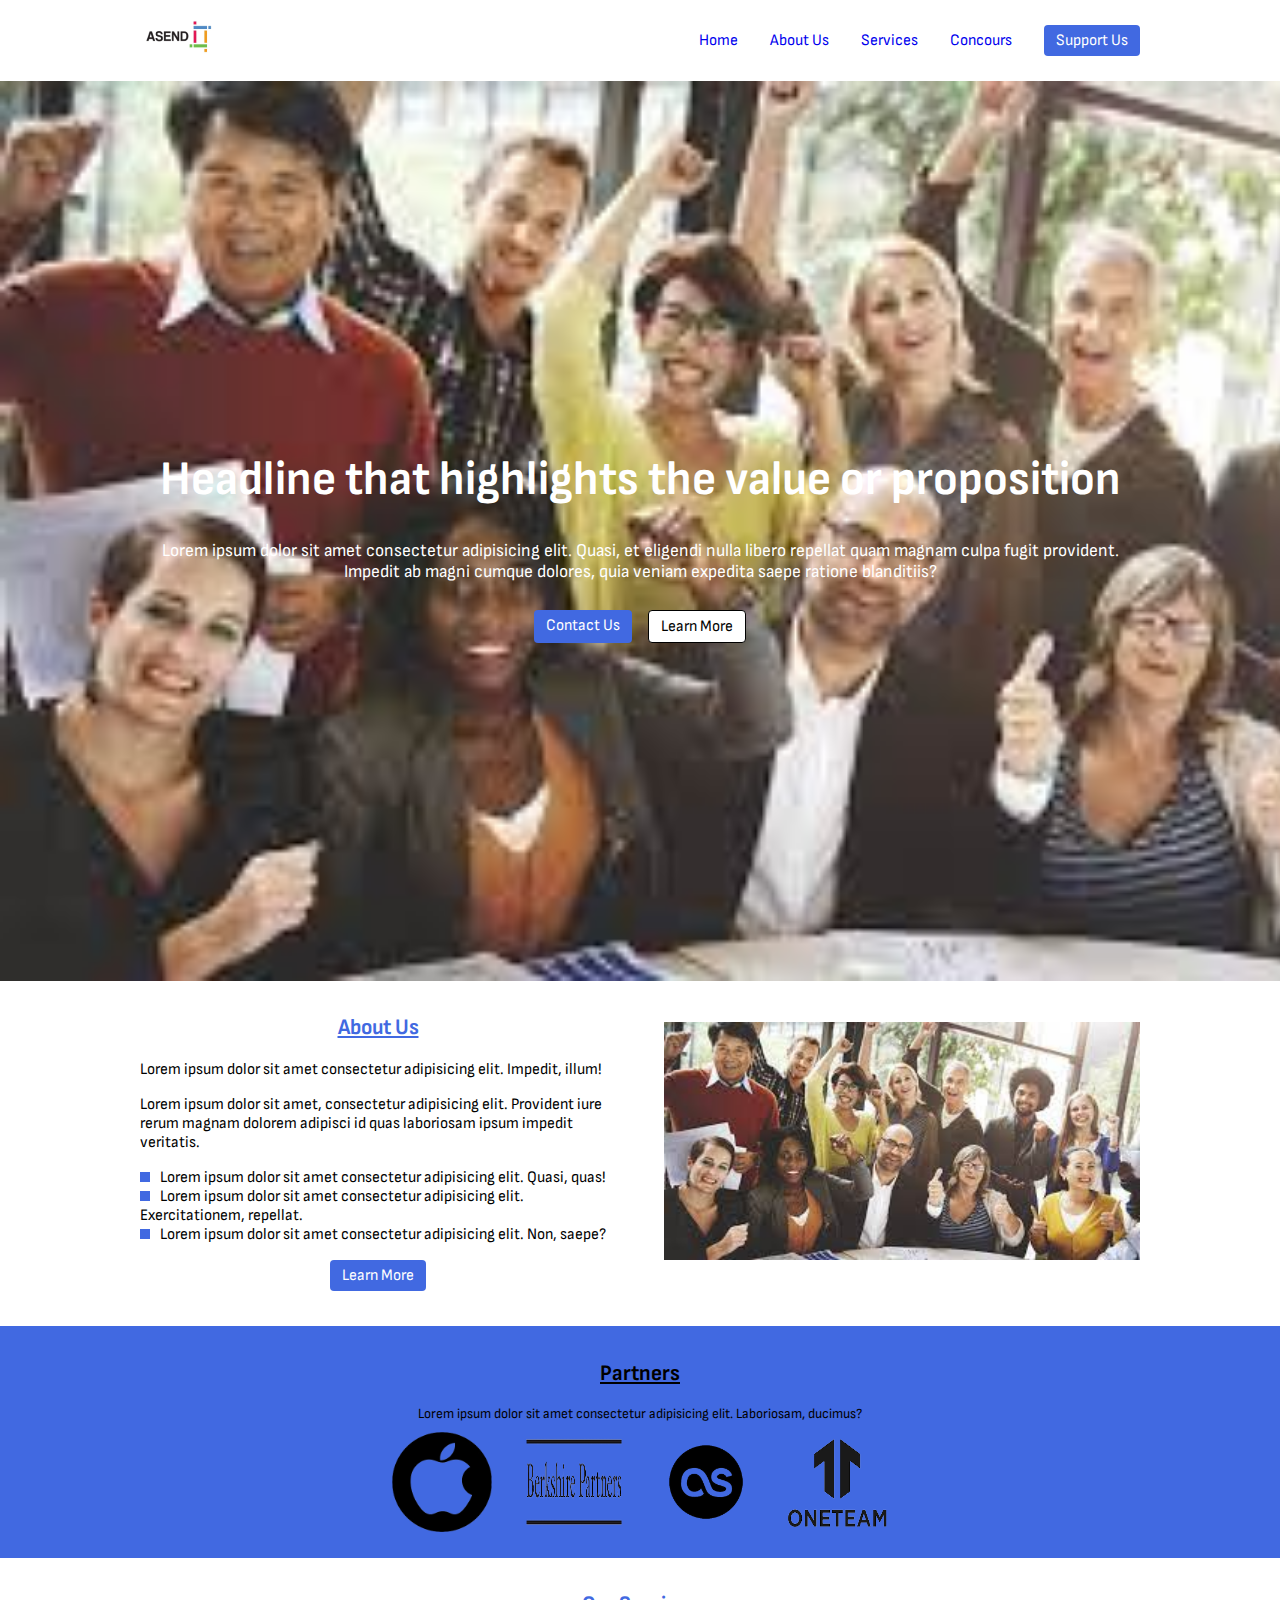
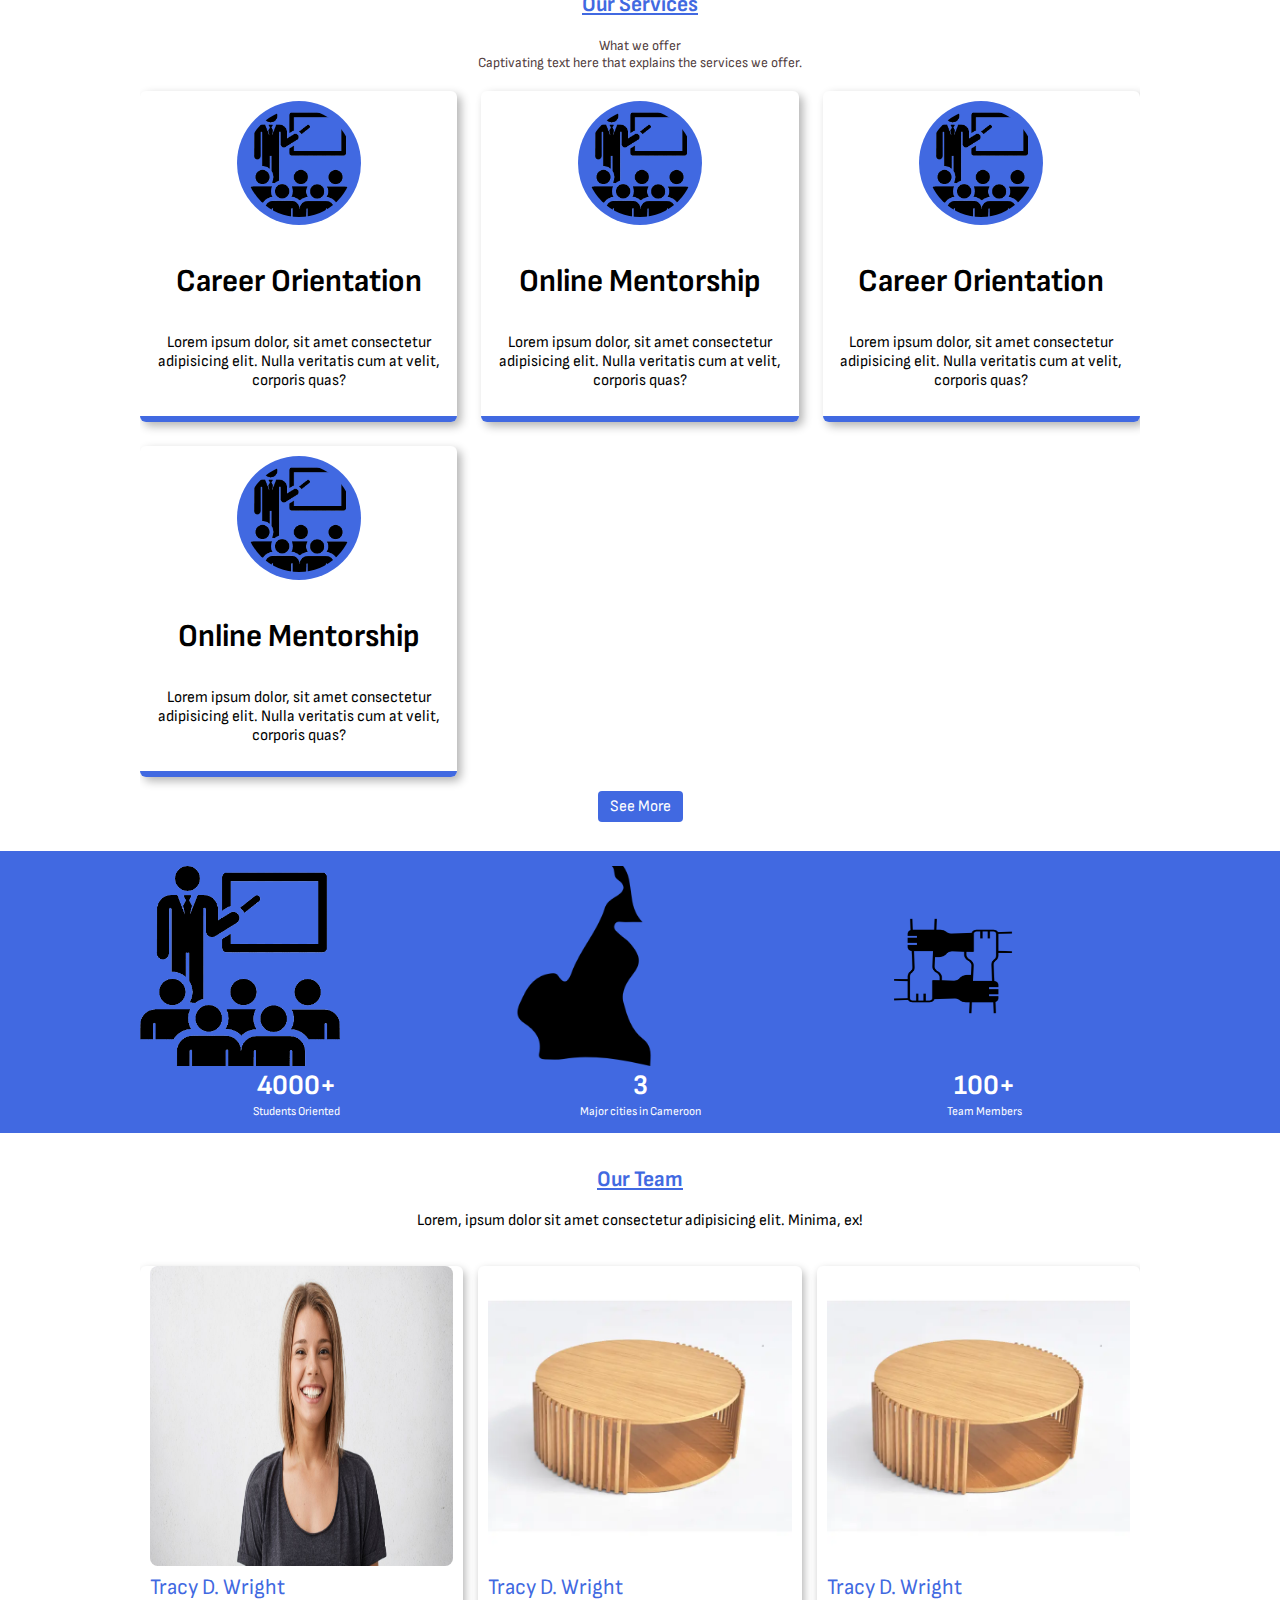
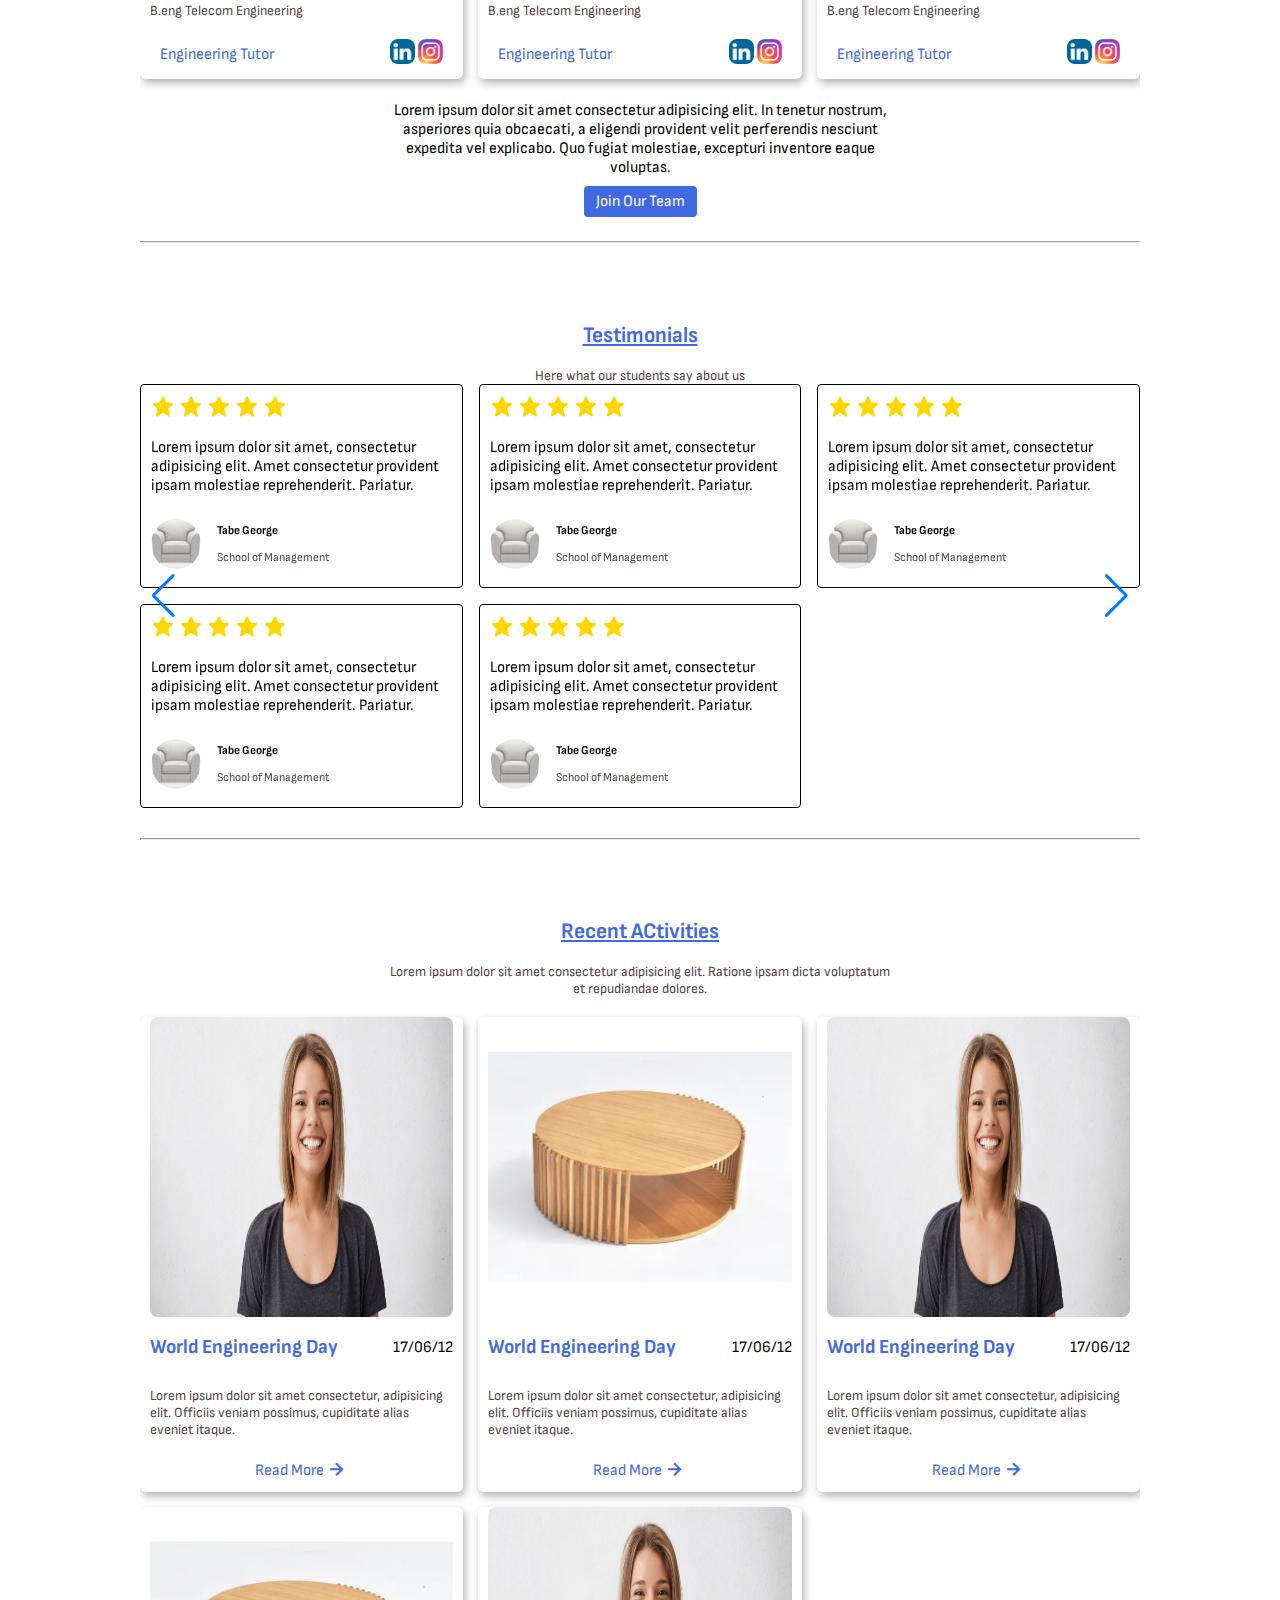
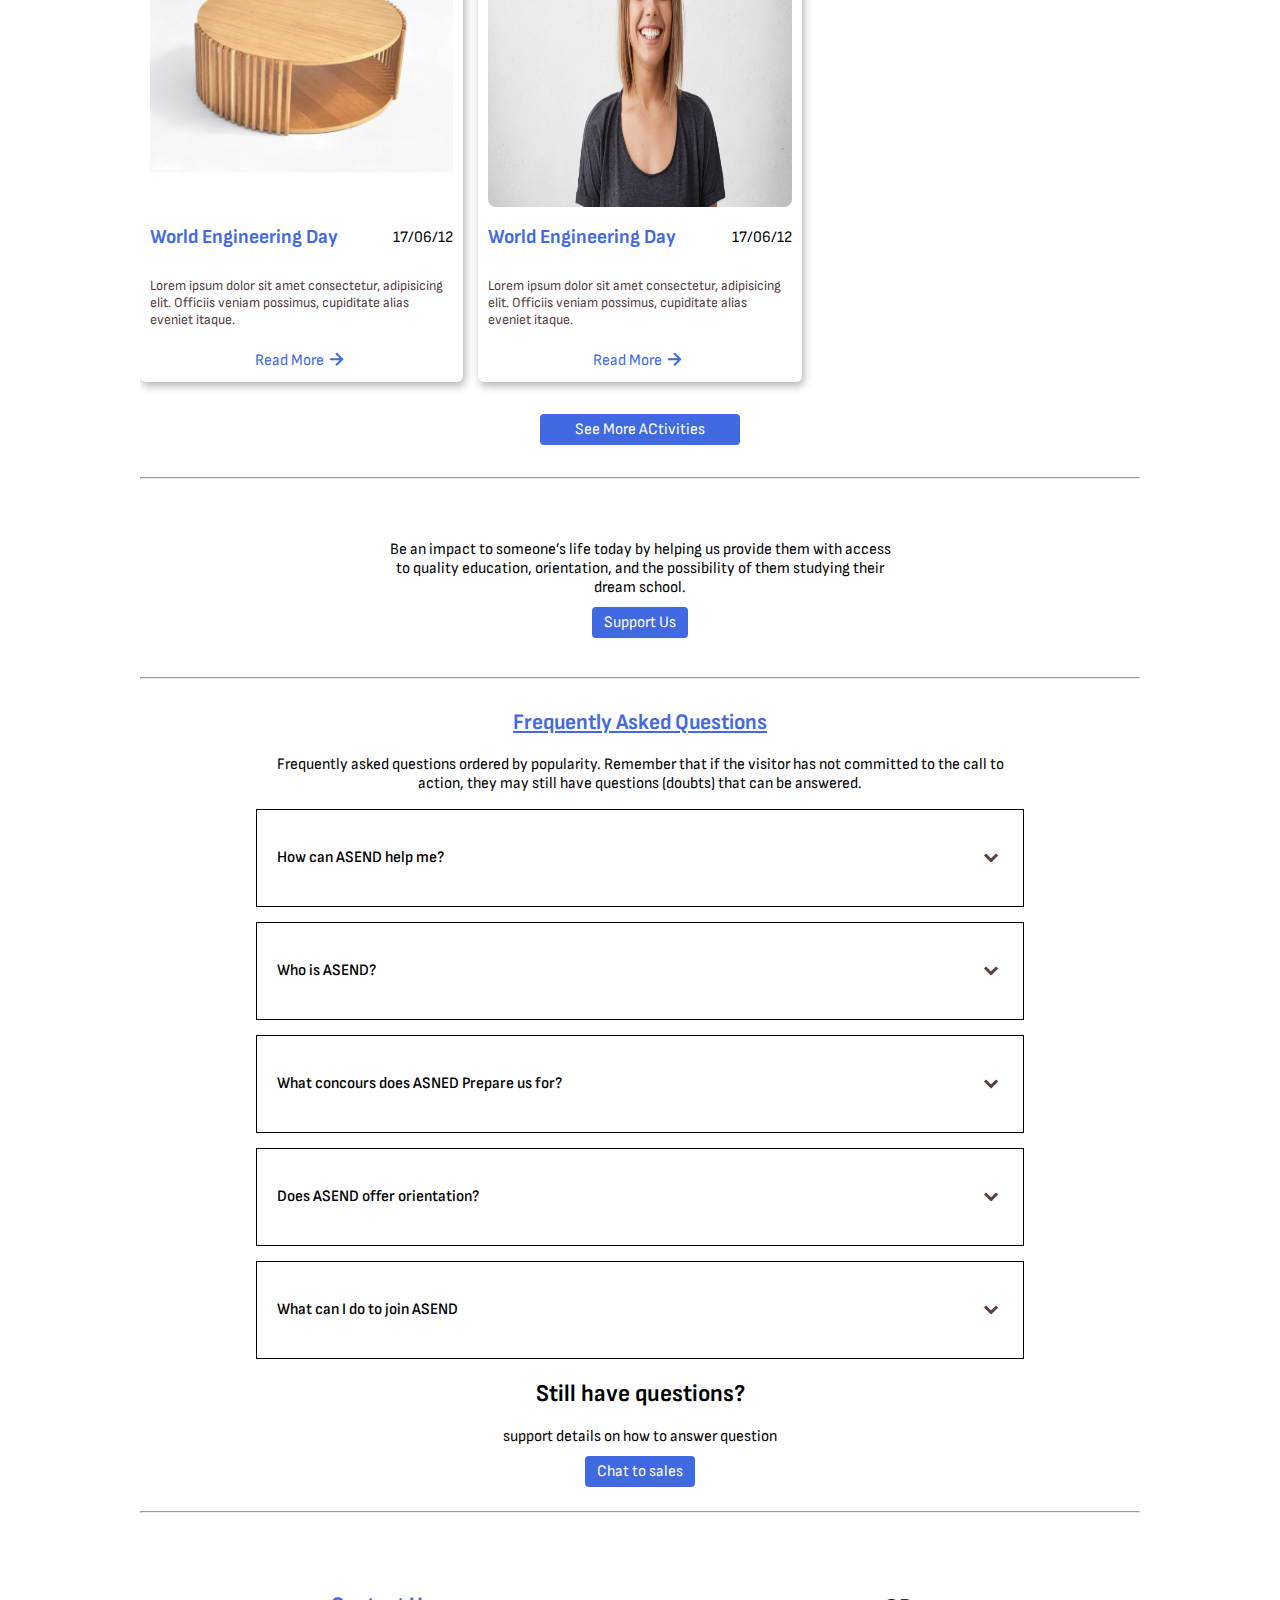
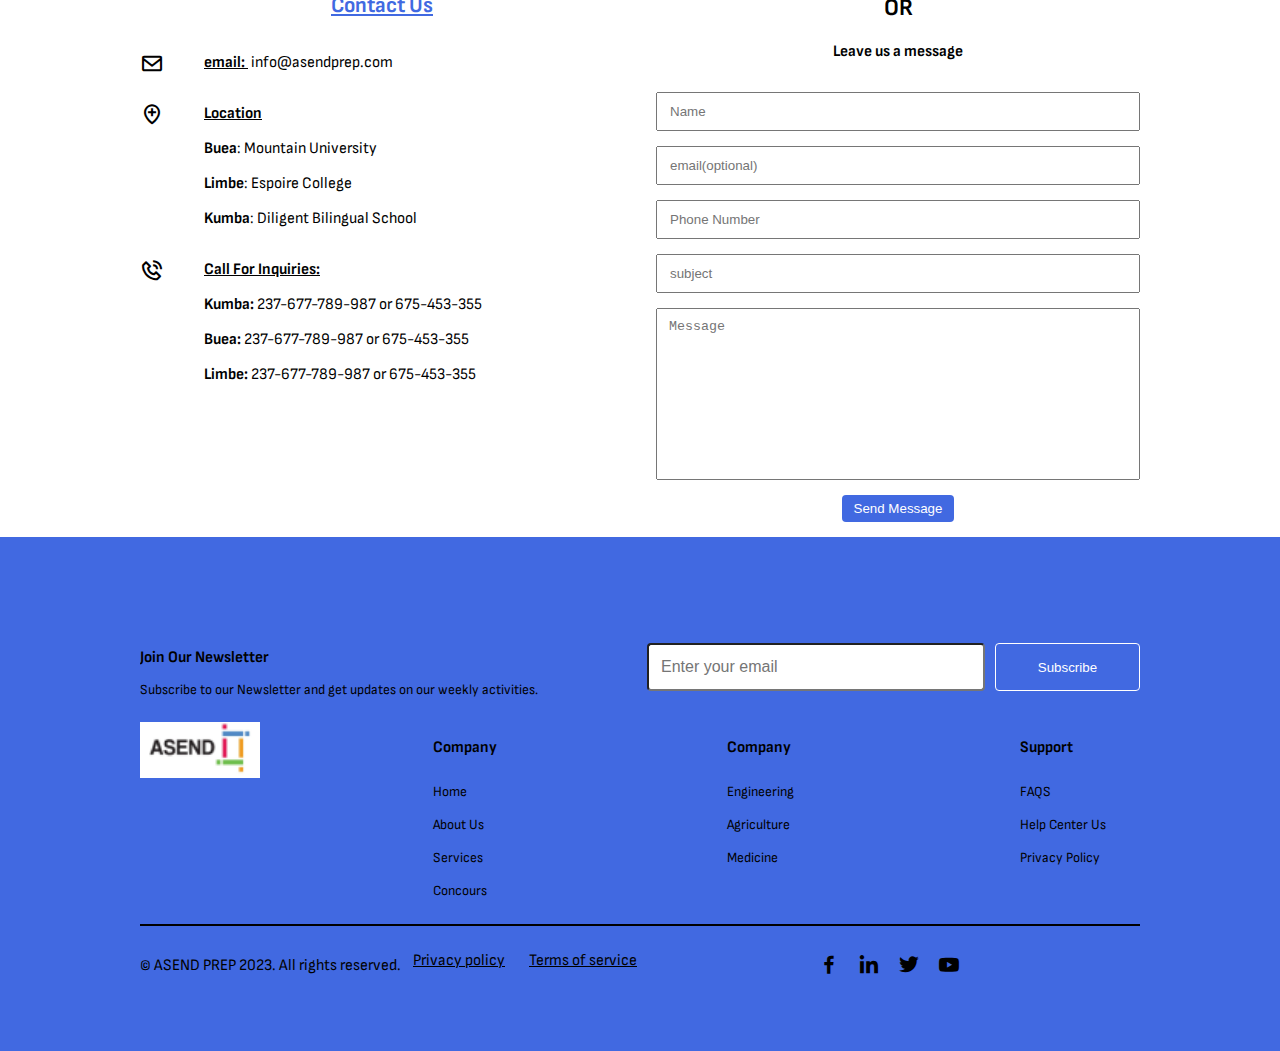
==== index.html @ dae7bfa7 "'responsiveness'" ====
<!DOCTYPE html>
<html lang="en">
  <head>
    <meta charset="UTF-8" />
    <meta name="viewport" content="width=device-width, initial-scale=1.0" />
    <title>ASEND PREP</title>
    <!-- custom css link -->
    <link rel="stylesheet" href="css/style.css" />
    <!-- box-icon link -->
    <link
      rel="stylesheet"
      href="https://cdn.jsdelivr.net/npm/boxicons@latest/css/boxicons.min.css"
    />
    <!-- link to google fonts -->
    <link rel="preconnect" href="https://fonts.googleapis.com" />
    <link rel="preconnect" href="https://fonts.gstatic.com" crossorigin />
    <link
      href="https://fonts.googleapis.com/css2?family=Sofia+Sans+Semi+Condensed:wght@100;200;300;400;500;600;700;800;900&display=swap"
      rel="stylesheet"
    />
    <!-- swiper js link -->
    <link
  rel="stylesheet"
  href="https://cdn.jsdelivr.net/npm/swiper@10/swiper-bundle.min.css"
/>
  </head>
  <body>
    <!-- body starts -->
    <!-- ====================================================================================================================================================================================================================================================== -->
    <!-- header  -->
    <header class="container">
      <!-- mobile navigation -->
      <div class="mobile-nav-menu">
        <div class="close">
          <a href="#" class="logo"
            ><img src="assets/img/logo.png" alt="logo"
          /></a>
          <i class="bx bx-x"></i>
        </div>
        <hr />
        <nav class="mobile-nav">
          <a href="index.html">
            <i class="bx bxs-home"></i>
            <span>Home</span>
          </a>
          <a href="about.html"
            ><i class="bx bxs-user"></i> <span>About Us</span></a
          >
          <a href="services.html">
            <i class="bx bx-cog"></i>
            <span>Services</span>
          </a>
          <a href="concours.html">
            <i class="bx bx-book"></i>
            <span>Concours</span>
          </a>
          <a href="" class="btn">&nbsp;&nbsp;&nbsp;&nbsp;Support Us</a>
        </nav>
        <hr />
        <div class="socials-nav">
          <a href=""><i class="bx bxl-facebook-circle"></i></a>
          <a href=""><i class="bx bxl-linkedin"></i></a>
          <a href=""><i class="bx bxl-twitter"></i></a>
          <a href=""><i class="bx bxl-youtube"></i></a>
        </div>
        <a href="#contact" class="btn">Contact Us</a>
      </div>
      <!-- desktop nav -->
      <nav class="desktop-nav">
        <a href="#"><img src="assets/img/logo.png" alt="logo" /></a>
        <ul>
          <li><a href="index.html">Home</a></li>
          <li><a href="about.html">About Us</a></li>
          <li><a href="services.html">Services</a></li>
          <li><a href="concours.html">Concours</a></li>
          <li><a href="" class="btn">Support Us</a></li>
        </ul>
        <i class="bx bx-menu menu"></i>
      </nav>
    </header>

    <div class="overlay-nav"></div>
        <!-- ====================================================================================================================================================================================================================================================== -->
    <!-- Hero  -->
<section class="hero">
  <div class="container">
    <h1>Headline that highlights the value or proposition</h1>
  <p>Lorem ipsum dolor sit amet consectetur adipisicing elit. Quasi, et eligendi nulla libero repellat quam magnam culpa fugit provident. Impedit ab magni cumque dolores, quia veniam expedita saepe ratione blanditiis?</p>
  <div class="btn-container"><a href="#contact" class="btn">Contact Us</a> 
    <a href="" class="btn-white">Learn More</a></div>
  </div>
</section>


    <!-- ====================================================================================================================================================================================================================================================== -->
    <!-- About Us  -->
    <section class="about">
      <div class="container">
        <div class="text">
          <h2 class="header">About Us</h2>
          <p>Lorem ipsum dolor sit amet consectetur adipisicing elit. Impedit, illum!</p>
          <p>Lorem ipsum dolor sit amet, consectetur adipisicing elit. Provident iure rerum magnam dolorem adipisci id quas laboriosam ipsum impedit veritatis.</p>
          <ul>
            <li>Lorem ipsum dolor sit amet consectetur adipisicing elit. Quasi, quas!</li>
            <li>Lorem ipsum dolor sit amet consectetur adipisicing elit. Exercitationem, repellat.</li>
            <li>Lorem ipsum dolor sit amet consectetur adipisicing elit. Non, saepe?</li>
          </ul>
          <a href="" class="btn">Learn More</a>
        </div>
        <div class="image">
          <img src="assets/img/people.jpg" alt="">
        </div>
      </div>
    </section>


<!-- ====================================================================================================================================================================================================================================================== -->
    <!-- partners  -->
    <section class="partners">
      <h2 class="header">Partners</h2>
        <p class="header-description">
          Lorem ipsum dolor sit amet consectetur adipisicing elit. Laboriosam, ducimus?
        </p>
        <div class="partners-container">
          <div class="partners">
            <img src="assets/img/partner2.png" alt="">
            <img src="assets/img/partner3.png" alt="">
            <img src="assets/img/partner4.png" alt="">
            <img src="assets/img/partner5.png" alt="">
          </div>
        </div>

    </section>

    
<!-- ====================================================================================================================================================================================================================================================== -->
    <!-- services  -->
    <section class="services">
      <div class="container">
        <h2 class="header">Our Services</h2>
        <p class="header-description">What we offer</p>
        <p class="header-description">
          Captivating text here that explains the services we offer.
        </p>

        <div class="services-container">
          <div class="service-box">
            <img src="assets/img/students.png" alt="">
            <h3 class="service-heading">Career Orientation</h3>
            <p class="service-description">Lorem ipsum dolor, sit amet consectetur adipisicing elit. Nulla veritatis cum at velit, corporis quas?</p>
          </div>
          <div class="service-box">
            <img src="assets/img/students.png" alt="">
            <h3 class="service-heading">Online Mentorship</h3>
            <p class="service-description">Lorem ipsum dolor, sit amet consectetur adipisicing elit. Nulla veritatis cum at velit, corporis quas?</p>
          </div>
          <div class="service-box">
            <img src="assets/img/students.png" alt="">
            <h3 class="service-heading">Career Orientation</h3>
            <p class="service-description">Lorem ipsum dolor, sit amet consectetur adipisicing elit. Nulla veritatis cum at velit, corporis quas?</p>
          </div>
          <div class="service-box">
            <img src="assets/img/students.png" alt="">
            <h3 class="service-heading">Online Mentorship</h3>
            <p class="service-description">Lorem ipsum dolor, sit amet consectetur adipisicing elit. Nulla veritatis cum at velit, corporis quas?</p>
          </div>
        </div>
                  <a href="services.html" class="btn">See More</a>
      </div>
    </section>





<!-- ====================================================================================================================================================================================================================================================== -->
    <!-- stats  -->
    <section class="stats">
      <div class="container">
        <div>
          <img src="assets/img/students.png" alt="">
          <div class="text">
            <h2>
              4000+
            </h2>
            <span>Students Oriented</span>
          </div>
        </div>
        <div>
          <img src="assets/img/cameroom.png" alt="">
          <div class="text">
            <h2>
              3
            </h2>
            <span>Major cities in Cameroon</span>
          </div>
        </div>
        <div>
          <img class="team-icon" src="assets/img/hands together.png" alt="">
          <div class="text">
            <h2>
              100+
            </h2>
            <span>Team Members</span>
          </div>
        </div>
      </div>
    </section>


       <!-- ====================================================================================================================================================================================================================================================== -->
    <!-- our team  -->
    <section class="team">
      <div class="container">
        <h2 class="header">Our Team</h2>
        <p class="header-decription">Lorem, ipsum dolor sit amet consectetur adipisicing elit. Minima, ex!</p>
        <div class="card-container">
<div class="cards">
  <img src="assets/img/table7.jpg" alt="">
  <div><p class="header">Tracy D. Wright</p>
    <p class="description">B.eng Telecom Engineering</p></div>
<div class="link">Engineering Tutor  <div>
  <a href=""><img src="assets/img/linkedin.png" alt=""></a>
  <a href=""><img src="assets/img/ig.jpg" alt=""></a>
</div></div>

</div>
<div class="cards">
  <img src="assets/img/table7.webp" alt="">
  <div><p class="header">Tracy D. Wright</p>
    <p class="description">B.eng Telecom Engineering</p></div>
<div class="link">Engineering Tutor  <div>
  <a href=""><img src="assets/img/linkedin.png" alt=""></a>
  <a href=""><img src="assets/img/ig.jpg" alt=""></a>
</div></div>

</div>
<div class="cards">
  <img src="assets/img/table7.webp" alt="">
  <div><p class="header">Tracy D. Wright</p>
    <p class="description">B.eng Telecom Engineering</p></div>
<div class="link">Engineering Tutor  <div>
  <a href=""><img src="assets/img/linkedin.png" alt=""></a>
  <a href=""><img src="assets/img/ig.jpg" alt=""></a>
</div></div>

</div>
        </div>
        <p class="mw">Lorem ipsum dolor sit amet consectetur adipisicing elit. In tenetur nostrum, asperiores quia obcaecati, a eligendi provident velit perferendis nesciunt expedita vel explicabo. Quo fugiat molestiae, excepturi inventore eaque voluptas.</p>
        <a href="" class="btn">Join Our Team</a>
        <hr>
      </div>
    </section>
    
    
    <!-- ====================================================================================================================================================================================================================================================== -->
    <!-- testimonials  -->

<section class="testimonials">
  <div class="container">
    <h2 class="header">Testimonials</h2>
    <p class="header-description">Here what our students say about us</p>
    <div class="swiper-container swiper mySwiper">
      <div class="swiper-wrapper">
        <div class="swiper-slide">
          <div class="stars">
            <i class='bx bxs-star'></i>
            <i class='bx bxs-star'></i>
            <i class='bx bxs-star'></i>
            <i class='bx bxs-star'></i>
            <i class='bx bxs-star'></i>  
          </div>
          <p>Lorem ipsum dolor sit amet, consectetur adipisicing elit. Amet consectetur provident ipsam molestiae reprehenderit. Pariatur.</p>
          <div class="user">
            <img src="assets/img/chair1.jpg" alt="">
            <div class="text"><p class="bold">Tabe George</p>
            <p class="text-muted">School of Management</p></div>
          </div>
        </div>
        <div class="swiper-slide">
          <div class="stars">
            <i class='bx bxs-star'></i>
            <i class='bx bxs-star'></i>
            <i class='bx bxs-star'></i>
            <i class='bx bxs-star'></i>
            <i class='bx bxs-star'></i>  
          </div>
          <p>Lorem ipsum dolor sit amet, consectetur adipisicing elit. Amet consectetur provident ipsam molestiae reprehenderit. Pariatur.</p>
          <div class="user">
            <img src="assets/img/chair1.jpg" alt="">
            <div class="text"><p class="bold">Tabe George</p>
            <p class="text-muted">School of Management</p></div>
          </div>
        </div>
        <div class="swiper-slide">
          <div class="stars">
            <i class='bx bxs-star'></i>
            <i class='bx bxs-star'></i>
            <i class='bx bxs-star'></i>
            <i class='bx bxs-star'></i>
            <i class='bx bxs-star'></i>  
          </div>
          <p>Lorem ipsum dolor sit amet, consectetur adipisicing elit. Amet consectetur provident ipsam molestiae reprehenderit. Pariatur.</p>
          <div class="user">
            <img src="assets/img/chair1.jpg" alt="">
            <div class="text"><p class="bold">Tabe George</p>
            <p class="text-muted">School of Management</p></div>
          </div>
        </div>
        <div class="swiper-slide">
          <div class="stars">
            <i class='bx bxs-star'></i>
            <i class='bx bxs-star'></i>
            <i class='bx bxs-star'></i>
            <i class='bx bxs-star'></i>
            <i class='bx bxs-star'></i>  
          </div>
          <p>Lorem ipsum dolor sit amet, consectetur adipisicing elit. Amet consectetur provident ipsam molestiae reprehenderit. Pariatur.</p>
          <div class="user">
            <img src="assets/img/chair1.jpg" alt="">
            <div class="text"><p class="bold">Tabe George</p>
            <p class="text-muted">School of Management</p></div>
          </div>
        </div>
        <div class="swiper-slide">
          <div class="stars">
            <i class='bx bxs-star'></i>
            <i class='bx bxs-star'></i>
            <i class='bx bxs-star'></i>
            <i class='bx bxs-star'></i>
            <i class='bx bxs-star'></i>  
          </div>
          <p>Lorem ipsum dolor sit amet, consectetur adipisicing elit. Amet consectetur provident ipsam molestiae reprehenderit. Pariatur.</p>
          <div class="user">
            <img src="assets/img/chair1.jpg" alt="">
            <div class="text"><p class="bold">Tabe George</p>
            <p class="text-muted">School of Management</p></div>
          </div>
        </div>
      
      </div>
      <div class="swiper-button-next"></div>
    <div class="swiper-button-prev"></div>
    <div class="swiper-pagination"></div>
    </div>
    <hr>
  </div>
</section>



<!-- ====================================================================================================================================================================================================================================================== -->
    <!-- recent activities -->
<section id="recent-activities">
  <div class="container">
    <h2 class="header">Recent ACtivities</h2>
    <p class="header-description">Lorem ipsum dolor sit amet consectetur adipisicing elit. Ratione ipsam dicta voluptatum et repudiandae dolores.</p>
    <div class="card-container">
      <div class="cards">
        <img src="assets/img/table7.jpg" alt="">
        <div class="recent"><h3 class="card-header text-blue">World Engineering Day</h3> <span class="date">17/06/12</span></div>
        <div class="description">Lorem ipsum dolor sit amet consectetur, adipisicing elit. Officiis veniam possimus, cupiditate alias eveniet itaque.</div>
        <a href="#"  class="link">Read More <i class='bx bx-right-arrow-alt'></i></a>
      </div>
      <div class="cards">
        <img src="assets/img/table7.webp" alt="">
        <div class="recent"><h3 class="card-header text-blue">World Engineering Day</h3> <span class="date">17/06/12</span></div>
        <div class="description">Lorem ipsum dolor sit amet consectetur, adipisicing elit. Officiis veniam possimus, cupiditate alias eveniet itaque.</div>
        <a href="#"  class="link">Read More <i class='bx bx-right-arrow-alt'></i></a>
      </div>
      <div class="cards">
        <img src="assets/img/table7.jpg" alt="">
        <div class="recent"><h3 class="card-header text-blue">World Engineering Day</h3> <span class="date">17/06/12</span></div>
        <div class="description">Lorem ipsum dolor sit amet consectetur, adipisicing elit. Officiis veniam possimus, cupiditate alias eveniet itaque.</div>
        <a href="#"  class="link">Read More <i class='bx bx-right-arrow-alt'></i></a>
      </div>
      <div class="cards">
        <img src="assets/img/table7.webp" alt="">
        <div class="recent"><h3 class="card-header text-blue">World Engineering Day</h3> <span class="date">17/06/12</span></div>
        <div class="description">Lorem ipsum dolor sit amet consectetur, adipisicing elit. Officiis veniam possimus, cupiditate alias eveniet itaque.</div>
        <a href="#"  class="link">Read More <i class='bx bx-right-arrow-alt'></i></a>
      </div>
      <div class="cards">
        <img src="assets/img/table7.jpg" alt="">
        <div class="recent"><h3 class="card-header text-blue">World Engineering Day</h3> <span class="date">17/06/12</span></div>
        <div class="description">Lorem ipsum dolor sit amet consectetur, adipisicing elit. Officiis veniam possimus, cupiditate alias eveniet itaque.</div>
        <a href="#" class="link">Read More <i class='bx bx-right-arrow-alt'></i></a>
      </div>
    </div>
    <a href="" class="btn text-center">See More ACtivities</a>
    <hr>
  </div>
</section>
    
     <!-- ====================================================================================================================================================================================================================================================== -->
    <!-- support us -->
    <section class="support-us">
      <p>Be an impact to someone’s life today by helping us provide them with access to quality education, orientation, and the possibility of them studying their dream  school.</p>
      <a href="" class="btn">Support Us</a>
    </section>



    <!-- ====================================================================================================================================================================================================================================================== -->
    <!-- faqs -->
    <section class="container">
      <hr>
      <div class="faqs-container">
        <h2 class="header">
          Frequently Asked Questions
        </h2>
        <p>Frequently asked questions ordered by popularity. Remember that if the visitor has not committed to the call to action, they may still have questions (doubts) that can be answered.</p>

        <div>
          <div class="faqs">
            <div class="question">
              <p>How can ASEND help me?</p>   <i class="bx bxs-chevron-down"></i>
            </div>
            
            <div class="answer">Lorem ipsum dolor sit amet, consectetur adipisicing elit. Iure adipisci distinctio odit suscipit, labore rem eveniet accusamus cumque autem iste culpa reiciendis, obcaecati alias temporibus illum reprehenderit in similique iusto.</div>
          </div>
          <div class="faqs">
            <div class="question">
              <p>Who is ASEND?</p>   <i class="bx bxs-chevron-down"></i>
            </div>
            <div class="answer">Lorem ipsum dolor sit amet, consectetur adipisicing elit. Iure adipisci distinctio odit suscipit, labore rem eveniet accusamus cumque autem iste culpa reiciendis, obcaecati alias temporibus illum reprehenderit in similique iusto.</div>
          </div>
          <div class="faqs">
            <div class="question">
              <p>What concours does ASNED Prepare us for?</p>   <i class="bx bxs-chevron-down"></i>
            </div>
            <div class="answer">Lorem ipsum dolor sit amet, consectetur adipisicing elit. Iure adipisci distinctio odit suscipit, labore rem eveniet accusamus cumque autem iste culpa reiciendis, obcaecati alias temporibus illum reprehenderit in similique iusto.</div>
          </div><div class="faqs">
            <div class="question">
              <p>Does ASEND offer orientation?</p>   <i class="bx bxs-chevron-down"></i>
            </div>
            <div class="answer">Lorem ipsum dolor sit amet, consectetur adipisicing elit. Iure adipisci distinctio odit suscipit, labore rem eveniet accusamus cumque autem iste culpa reiciendis, obcaecati alias temporibus illum reprehenderit in similique iusto.</div>
          </div><div class="faqs">
            <div class="question">
              <p>What can I do to join ASEND</p>   <i class="bx bxs-chevron-down"></i>
            </div>
            <div class="answer">Lorem ipsum dolor sit amet, consectetur adipisicing elit. Iure adipisci distinctio odit suscipit, labore rem eveniet accusamus cumque autem iste culpa reiciendis, obcaecati alias temporibus illum reprehenderit in similique iusto.</div>
          </div><h2>Still have questions?</h2>
      <p>support details on how to answer question</p>
      <a href="" class="btn">Chat to sales</a>
        </div>
        
      </div>

      
    <hr>
    </section>

    <!-- ====================================================================================================================================================================================================================================================== -->
    <!-- contact design -->
    <section id="contact">
 
      <div class="container">

<div class="contact-details">     <h2 class="header underline">
  Contact Us
</h2>
  <div>
    <div class="email">
      <i class="bx bx-envelope"></i>
      <p><span class="bold underline">email: </span>&nbsp;info@asendprep.com</p>
    </div>
    <div class="location">
      <i class="bx bx-location-plus"></i>
      <div>
        <p class="bold underline">Location</p>
        <p><span class="bold">Buea</span>: Mountain University</p>
        <p><span class="bold">Limbe</span>: Espoire College</p>
        <p><span class="bold">Kumba</span>: Diligent Bilingual School</p>
      </div>
    </div>
    <div class="phone">
      <i class="bx bx-phone-call"></i>
      <div>
        <p class="bold underline">Call For Inquiries:</p>
        <p><span class="bold">Kumba:</span> 237-677-789-987 or 675-453-355</p>
        <p><span class="bold">Buea:</span> 237-677-789-987 or 675-453-355</p>
        <p><span class="bold">Limbe:</span> 237-677-789-987 or 675-453-355</p>
      </div>
    </div>
  </div>
</div>

      <div class="contact-form">
        <h2>OR</h2>
        <p class="bold">Leave us a message</p>
        <form action="">
          <input type="text" name="" placeholder="Name" required>
          <input type="text" name="" placeholder="email(optional)">
          <input type="text" name="" placeholder="Phone Number" required>
          <input type="text" name="" placeholder="subject" required>
          <textarea name="" id="" cols="30" rows="10" placeholder="Message" required></textarea>
          <button type="submit" class="btn">Send Message</button>
        </form>
      </div>
    </div>
    </section>

    <!-- ====================================================================================================================================================================================================================================================== -->
    <!-- footer design -->
    <footer>
      <div class="container">
        <div class="news-letter">
          <div class="text">
            <p class="bold">Join Our Newsletter</p>
            <p>
              Subscribe to our Newsletter and get updates on our weekly
              activities.
            </p>
          </div>
          <form action="">
            <input type="text" placeholder="Enter your email" />
            <button type="submit" class="btn-white">Subscribe</button>
          </form>
        </div>
        <div class="links">
          <div class="img"><img src="assets/img/logo.png" alt="" /></div>
          <div>
            <p class="bold">Company</p>
            <div>
              <a href="index.html">Home</a>
              <a href="">About Us</a>
              <a href="">Services</a>
              <a href="">Concours</a>
            </div>
          </div>
          <div>
            <p class="bold">Company</p>
            <div>
              <a href="index.html">Engineering</a>
              <a href="">Agriculture</a>
              <a href="">Medicine</a>
            </div>
          </div>
          <div>
            <p class="bold">Support</p>
            <div>
              <a href="index.html">FAQS</a>
              <a href="">Help Center Us</a>
              <a href="">Privacy Policy</a>
            </div>
          </div>
          </div>

        <hr />
        <div class="privacy-policy">
          <div class="text">
            <div class="copy-right">
              &copy; ASEND PREP 2023. All rights reserved.
            </div>
            <div class="policy">
              <div>Privacy policy</div>
              <div>Terms of service</div>
            </div>
          </div>
          <div class="socials">
            <a href=""><i class="bx bxl-facebook"></i></a>
            <a href=""><i class="bx bxl-linkedin"></i></a>
            <a href=""><i class="bx bxl-twitter"></i></a>
            <a href=""><i class="bx bxl-youtube"></i></a>
          </div>
        </div>
      </div>        
    </div>
    </footer>


    <script src="js/index.js"></script>
  </body>
</html>
---- css/style.css ----
* {
  padding: 0;
  outline: none;
  text-decoration: none;
  box-sizing: border-box;
  scroll-behavior: smooth;
  list-style: none;
  outline: none;
}

img {
  width: 100%;
}

i {
  font-size: 24px;
  cursor: pointer;
}

button {
  cursor: pointer;
}

hr {
  margin-block: 30px;
}

body {
  margin: 0;
}

body {
  font-family: "Sofia Sans Semi Condensed", sans-serif;
}

.btn, .btn-white {
  color: white;
  background-color: royalblue;
  border-radius: 4px;
  padding: 6px 12px;
  margin-top: 10px;
  text-align: center;
}
.btn:hover, .btn-white:hover {
  background-color: #214cce;
}

.btn-white {
  color: white;
  background-color: royalblue;
  border: 1px solid white;
}
.btn-white:hover {
  background-color: white;
  border: 1px solid royalblue;
  color: royalblue;
}

.card-container {
  display: grid;
  grid-template-columns: 1fr;
  gap: 15px;
  padding-top: 20px;
  justify-content: center;
  align-items: center;
}
.card-container .cards {
  display: flex;
  flex-direction: column;
  padding: 0px 10px;
  margin: auto;
  width: 100%;
  max-width: 400px;
  box-shadow: 2px 4px 8px rgba(0, 0, 0, 0.3);
  border-radius: 6px;
}
.card-container .cards img {
  width: 100%;
  border-radius: 8px;
  height: 300px;
}
.card-container .cards .recent {
  display: flex;
  justify-content: space-between;
  align-items: center;
  margin-top: 0;
}
.card-container .cards .recent > .card-header, .card-container .cards .card-header {
  font-size: 18px;
  font-weight: bold;
  line-height: 1;
}
@media (min-width: 610px) {
  .card-container .cards .recent > .card-header, .card-container .cards .card-header {
    font-size: 20px;
  }
}
.card-container .cards .description {
  font-size: 0.875rem;
  color: #524040;
  margin-block: 10px;
}
.card-container .cards .link {
  color: royalblue;
  text-align: center;
  padding: 10px;
  display: flex;
  align-items: center;
  justify-content: center;
}
@media (min-width: 576px) {
  .card-container {
    grid-template-columns: 1fr 1fr;
  }
}
@media (min-width: 930px) {
  .card-container {
    grid-template-columns: 1fr 1fr 1fr;
  }
}

.container {
  margin: 0px;
  margin-inline: auto;
  width: 90%;
  overflow: auto;
  max-width: 1000px;
  padding-block: 15px;
}

.text-white {
  color: white;
}

.text-blue {
  color: royalblue;
}

.bold {
  font-weight: bold;
}

.text-muted {
  color: #524040;
}

.text-center {
  text-align: center;
}

.header {
  text-align: center;
  font-size: 22px;
  color: royalblue;
  text-decoration: underline;
}
@media (min-width: 576px) {
  .header {
    font-size: 48pxpx;
  }
}

.header-description {
  text-align: center;
  max-width: 500px;
  font-size: 14px;
  color: #524040;
  margin: auto;
}

.mw {
  max-width: 500px;
  margin: auto;
  margin-block: 15px;
}

.underline {
  text-decoration: underline;
}

.mobile-nav-menu.active {
  right: 0;
}

.mobile-nav-menu {
  min-width: 293px;
  max-width: 400px;
  position: fixed;
  top: 0;
  height: 100vh;
  right: -200%;
  text-align: center;
  padding: 20px;
  box-shadow: 0 4px 8px rgba(0, 0, 0, 0.3);
  transition: 0.3s ease-in;
  background-color: white;
  z-index: 10;
}
.mobile-nav-menu .close {
  display: flex;
  justify-content: space-between;
}
.mobile-nav-menu nav {
  display: flex;
  flex-direction: column;
  gap: 1.5rem;
  justify-content: center;
  align-items: center;
  margin-block: 3rem;
}
.mobile-nav-menu nav a {
  display: flex;
  justify-content: space-between;
  align-items: center;
  gap: 1rem;
  width: 50%;
  color: black;
}
.mobile-nav-menu nav a:hover {
  color: royalblue;
  font-weight: 600;
}
.mobile-nav-menu nav .btn, .mobile-nav-menu nav .btn-white {
  color: white;
}
.mobile-nav-menu nav .btn:hover, .mobile-nav-menu nav .btn-white:hover {
  color: white;
}
.mobile-nav-menu .socials-nav {
  display: flex;
  gap: 1rem;
  align-items: center;
  justify-content: center;
  margin-block: 2rem;
}
.mobile-nav-menu .socials-nav a {
  color: black;
}
.mobile-nav-menu .socials-nav a:hover {
  color: royalblue;
}

header nav:nth-child(2) {
  display: flex;
  justify-content: space-between;
  align-items: center;
}
header nav:nth-child(2) ul {
  display: none;
  gap: 2rem;
}
@media (min-width: 768px) {
  header nav:nth-child(2) ul {
    display: flex;
  }
}

@media (min-width: 768px) {
  .menu {
    display: none !important;
  }
}

.overlay-nav {
  width: 100%;
  height: 100vh;
  position: fixed;
  backdrop-filter: blur(4px);
  top: 0;
  display: none;
  left: 0;
  right: 0;
  z-index: 7;
  transition: 0.3s ease-in;
}

.overlay-nav.active {
  display: block;
}

footer {
  background-color: royalblue;
  overflow-x: hidden;
}
footer a {
  color: black;
  font-size: 14px;
  display: block;
}
footer a:hover {
  color: white;
  transition: 0.4s ease;
}
footer p {
  font-size: 14px;
}
footer .bold {
  font-size: 16px;
  margin-bottom: 10px;
}
footer hr {
  border: 1px solid black;
  margin-block: 25px;
}
footer .news-letter {
  display: flex;
  gap: 14px;
  justify-content: center;
  align-items: center;
  flex-direction: column;
}
@media (min-width: 768px) {
  footer .news-letter {
    flex-direction: row;
  }
}
footer .news-letter div, footer .news-letter form {
  width: 100%;
}
footer .news-letter form {
  display: flex;
  gap: 10px;
  margin-bottom: 10px;
}
footer .news-letter form input {
  width: 70%;
  height: 48px;
  border-radius: 4px;
  font-size: 16px;
  padding-inline: 12px;
}
footer .news-letter form button {
  width: 30%;
  height: 48px;
  margin-top: 0px !important;
}
footer .links {
  margin-top: 10px;
  display: flex;
  flex-wrap: wrap;
  align-items: start;
  justify-content: space-between;
  gap: 1.625rem;
}
footer .links div {
  display: flex;
  flex-direction: column;
  gap: 1rem;
  min-width: 120px;
}
footer .privacy-policy {
  display: flex;
  justify-content: space-between;
  flex-wrap: wrap;
}
footer .privacy-policy .text {
  display: flex;
  flex-wrap: wrap;
  justify-content: space-between;
  align-items: center;
  gap: 0.75rem;
}
footer .privacy-policy .text .policy {
  text-decoration: underline;
  display: flex;
  justify-content: space-between;
  align-items: center;
  gap: 1.5rem;
}
footer .privacy-policy .text .policy div {
  margin-bottom: 10px;
}
footer .privacy-policy .socials {
  text-align: center;
  display: flex;
  justify-content: center;
  align-items: center;
  gap: 1rem;
  margin: auto;
}
@media (min-width: 768px) {
  footer {
    padding: 80px 0px 56px 0px;
  }
}

#contact .container {
  display: flex;
  flex-direction: column;
  gap: 10px;
}
#contact .container div {
  width: 100%;
}
#contact .container i {
  cursor: default;
  margin-top: 15px;
}
#contact .container .contact-details > div > div {
  display: flex;
  gap: 2.5rem;
}
#contact .container .contact-form {
  text-align: center;
}
#contact .container .contact-form input, #contact .container .contact-form textarea {
  width: 100%;
  margin-top: 15px;
  padding: 10px 12px;
}
#contact .container .contact-form textarea {
  resize: none;
}
#contact .container .contact-form button {
  margin-left: auto;
  margin-right: auto;
  border: none;
}
@media (min-width: 768px) {
  #contact .container {
    flex-direction: row;
    gap: 2rem;
  }
}

.hero {
  background-image: url(../assets/img/people.jpg);
  height: 50vh;
  background-size: cover;
  background-repeat: no-repeat;
  display: flex;
  align-items: center;
  color: white;
}
@media (min-width: 768px) {
  .hero {
    padding: 4rem;
    text-align: center;
    height: 100vh;
  }
}
.hero p {
  font-size: 14px;
}
@media (min-width: 576px) {
  .hero p {
    font-size: 18px;
  }
}
.hero h1 {
  font-size: 32px;
}
@media (min-width: 576px) {
  .hero h1 {
    font-size: 48px;
  }
}
.hero .btn-container {
  display: flex;
  gap: 1rem;
}
.hero .btn-container .btn-white {
  background-color: white;
  border: 1px solid black;
  color: black;
}
.hero .btn-container .btn-white:hover {
  color: white;
  border: none;
  background-color: royalblue;
}
@media (min-width: 576px) {
  .hero .btn-container {
    justify-content: center;
  }
}

.about {
  padding-bottom: 20px;
}
.about .container {
  display: grid;
  grid-template-columns: 1fr;
  gap: 2rem;
  align-items: center;
  justify-content: center;
}
@media (min-width: 768px) {
  .about .container {
    grid-template-columns: 1fr 1fr;
    gap: 3rem;
  }
}
.about .container .text ul {
  list-style-type: square;
}
.about .container .text ul li::before {
  content: "";
  height: 10px;
  width: 10px;
  display: inline-block;
  margin-right: 10px;
  background-color: royalblue;
}
.about .container .image {
  width: 100%;
}
.about .container .image img {
  width: 100%;
}
.about .container .btn, .about .container .btn-white {
  margin: auto;
  display: flex;
  justify-content: center;
  width: fit-content;
}

.partners {
  background-color: royalblue;
  color: black;
  padding: 10px;
  padding-block: 1rem;
}
.partners .header, .partners .header-description {
  color: black;
}
.partners .partners {
  display: flex;
  justify-content: space-between;
  flex-wrap: wrap;
  gap: 10px;
  padding: 10px;
}
.partners .partners img {
  width: 60px;
  max-width: 100%;
  height: 60px;
}
@media (min-width: 768px) {
  .partners .partners img {
    width: 100px;
    height: 100px;
  }
}
@media (min-width: 576px) {
  .partners .partners {
    justify-content: center;
    gap: 2rem;
  }
}

.services {
  text-align: center;
  padding-bottom: 20px;
}
.services .services-container {
  display: grid;
  grid-template-columns: 1fr 1fr;
  gap: 10px;
  padding-block: 20px;
}
@media (min-width: 576px) {
  .services .services-container {
    grid-template-columns: 1fr 1fr;
    gap: 1rem;
  }
}
@media (min-width: 768px) {
  .services .services-container {
    grid-template-columns: 1fr 1fr 1fr;
    gap: 1.5rem;
  }
}
.services .services-container .service-box {
  box-shadow: 4px 4px 10px rgba(0, 0, 0, 0.3);
  border-radius: 6px;
  border-bottom: 6px solid royalblue;
  padding: 6px;
}
@media (min-width: 576px) {
  .services .services-container .service-box {
    padding: 10px;
  }
}
.services .services-container .service-box img, .services .services-container .service-box i {
  width: 75px;
  padding: 8px;
  border-radius: 100%;
  background-color: royalblue;
}
@media (min-width: 576px) {
  .services .services-container .service-box img, .services .services-container .service-box i {
    width: 124px;
  }
}
.services .services-container .service-box .service-heading {
  font-size: 18px;
}
@media (min-width: 576px) {
  .services .services-container .service-box .service-heading {
    font-size: 2rem;
  }
}
.services .services-container .service-box .service-description {
  font-size: 12px;
}
@media (min-width: 576px) {
  .services .services-container .service-box .service-description {
    font-size: 16px;
  }
}
.services .services-container .service-box:hover {
  border: 1px solid royalblue;
  border-bottom: 6px solid royalblue;
}

.stats {
  background-color: royalblue;
  text-align: center;
}
.stats .container {
  display: flex;
  align-items: center;
  gap: 2rem;
  justify-content: space-between;
}
.stats .container div {
  display: flex;
  flex-direction: column;
  text-align: center;
  color: white;
  width: 100%;
  gap: 10px;
}
.stats .container span {
  font-size: 12px;
  line-height: 1;
}
.stats .container h2 {
  line-height: 0;
  font-size: 28px;
  margin: 0;
  padding: 10px;
}
.stats img {
  width: 75px;
}
@media (min-width: 768px) {
  .stats img {
    width: 200px;
  }
}
.stats .team-icon {
  width: 100px !important;
  height: 75px;
}
@media (min-width: 768px) {
  .stats .team-icon {
    width: 250px !important;
    height: 200px;
  }
}

.team {
  text-align: center;
}
.team .card-container {
  margin-bottom: 1.4rem;
}
.team .card-container .cards {
  text-align: left !important;
}
.team .card-container .cards .description {
  font-size: 14px;
  margin-top: -8px;
  color: #524040;
}
.team .card-container .cards .header {
  text-align-last: left !important;
  line-height: 0;
  text-decoration: none;
}
.team .card-container .cards .link {
  justify-content: space-between;
}
.team .card-container .cards .link div a img {
  width: 25px;
  height: 25px;
}

.testimonials .swiper-wrapper {
  display: grid;
  grid-template-columns: 1fr;
  gap: 1rem;
}
@media (min-width: 576px) {
  .testimonials .swiper-wrapper {
    grid-template-columns: 1fr 1fr;
  }
}
@media (min-width: 768px) {
  .testimonials .swiper-wrapper {
    grid-template-columns: 1fr 1fr 1fr;
  }
}
.testimonials .swiper-slide {
  border: 1px solid black;
  padding: 10px;
  border-radius: 4px;
  display: flex;
  flex-direction: column;
}
.testimonials .swiper-slide .user {
  display: flex;
  gap: 16px;
  align-items: center;
}
.testimonials .swiper-slide .user img {
  border-radius: 100%;
  width: 50px;
  height: 50px;
}
.testimonials .swiper-slide .user .text > * {
  font-size: 12px;
}
.testimonials .stars i {
  color: gold;
  width: 20px;
  height: 20px;
  margin-right: 5px;
}

#recent-activities .container .btn, #recent-activities .container .btn-white {
  display: flex;
  align-items: center;
  justify-content: center;
  width: 200px;
  margin: 2rem auto;
}

.support-us {
  text-align: center;
  max-width: 510px;
  margin: auto;
}

.faqs-container {
  max-width: 768px;
  text-align: center;
  margin: auto;
}
.faqs-container .faqs {
  border: 1px solid black;
  padding: 10px;
  margin-top: 15px;
}
.faqs-container .faqs:hover {
  cursor: pointer;
}
.faqs-container .faqs .question {
  display: flex;
  justify-content: space-between;
  align-items: center;
  text-align: left;
}
.faqs-container .faqs .question p {
  font-weight: 600;
  max-width: 270px;
  align-self: flex-start;
}
@media (min-width: 768px) {
  .faqs-container .faqs .question p {
    max-width: 100%;
  }
}
.faqs-container .faqs .question i {
  color: #524040;
}
.faqs-container .faqs .answer {
  text-align: left;
  color: #524040;
  display: none;
}
@media (min-width: 768px) {
  .faqs-container .faqs {
    padding: 22.5px 20px;
  }
}
.faqs-container .faqs.active {
  transition: 0.4s ease-in;
}
.faqs-container .faqs.active .question i {
  transform: rotate(180deg);
  transition: 0.4s ease;
}
.faqs-container .faqs.active .answer {
  display: block;
}
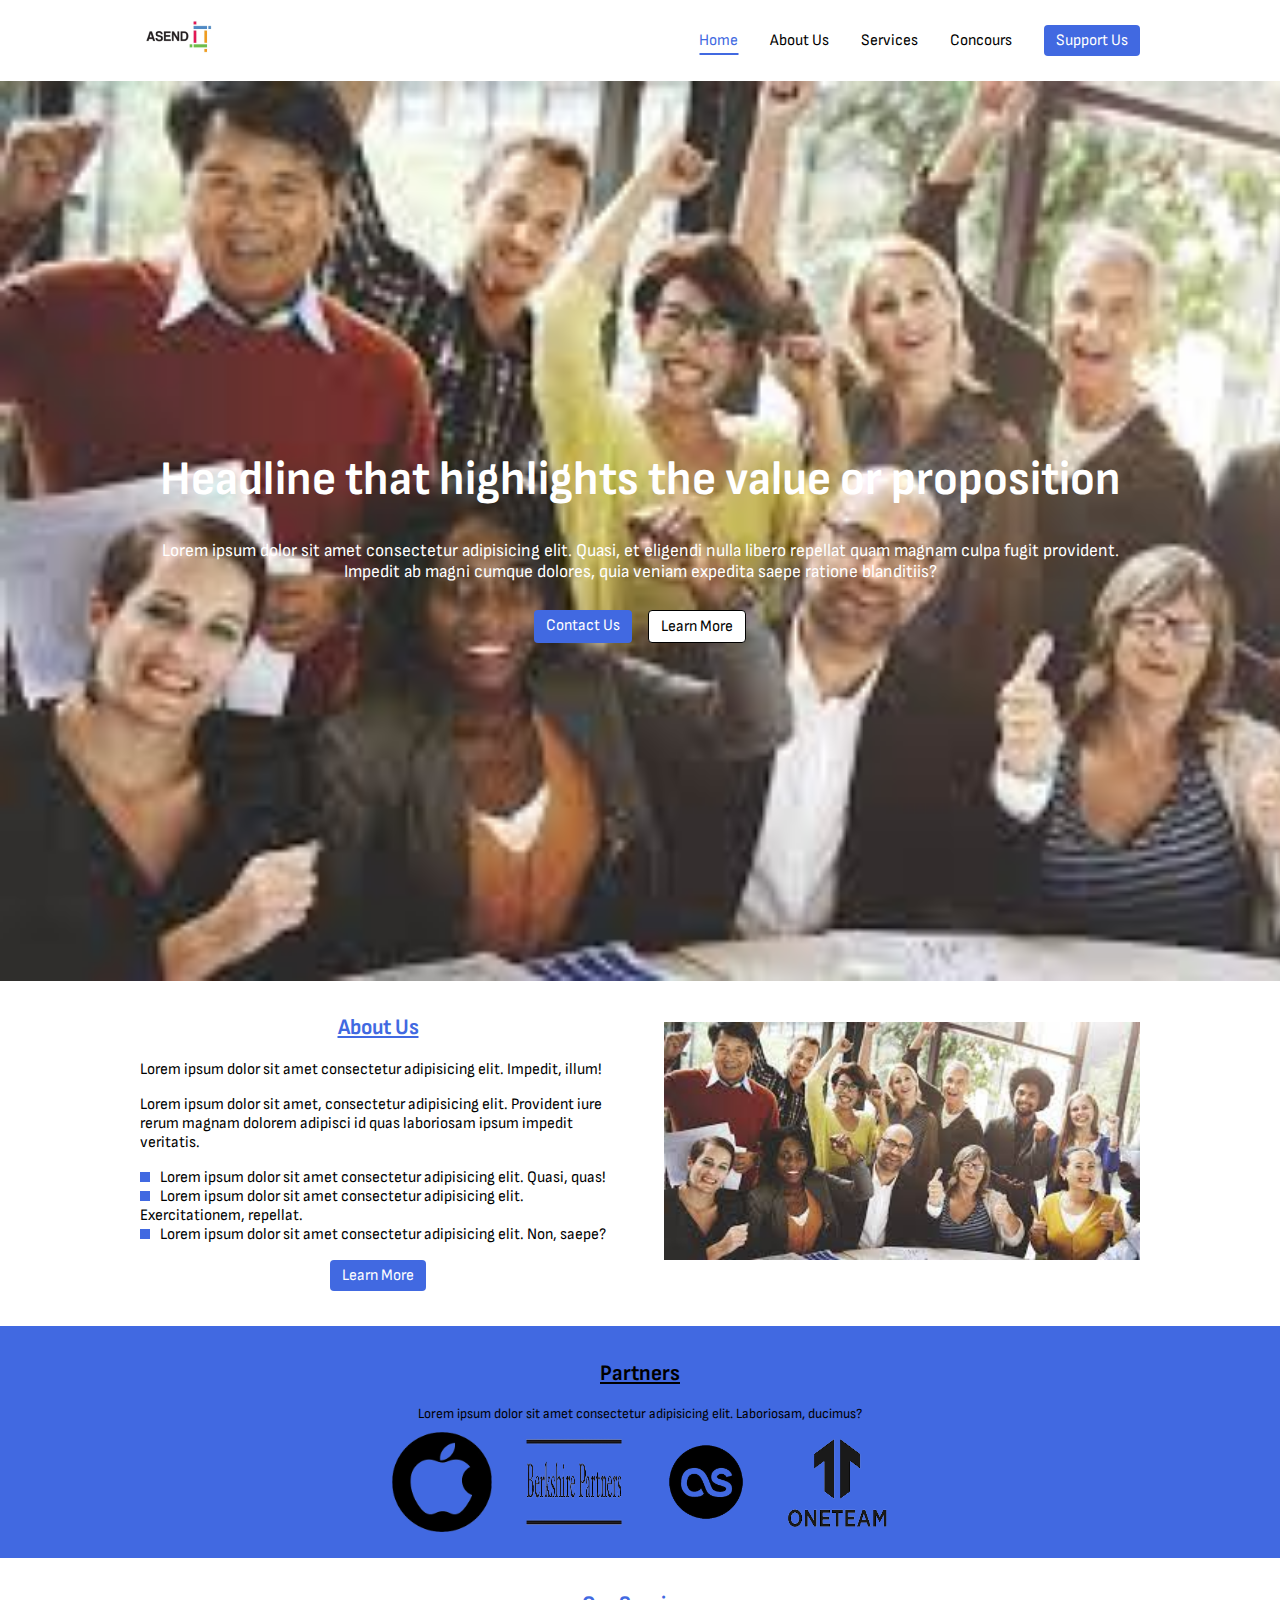
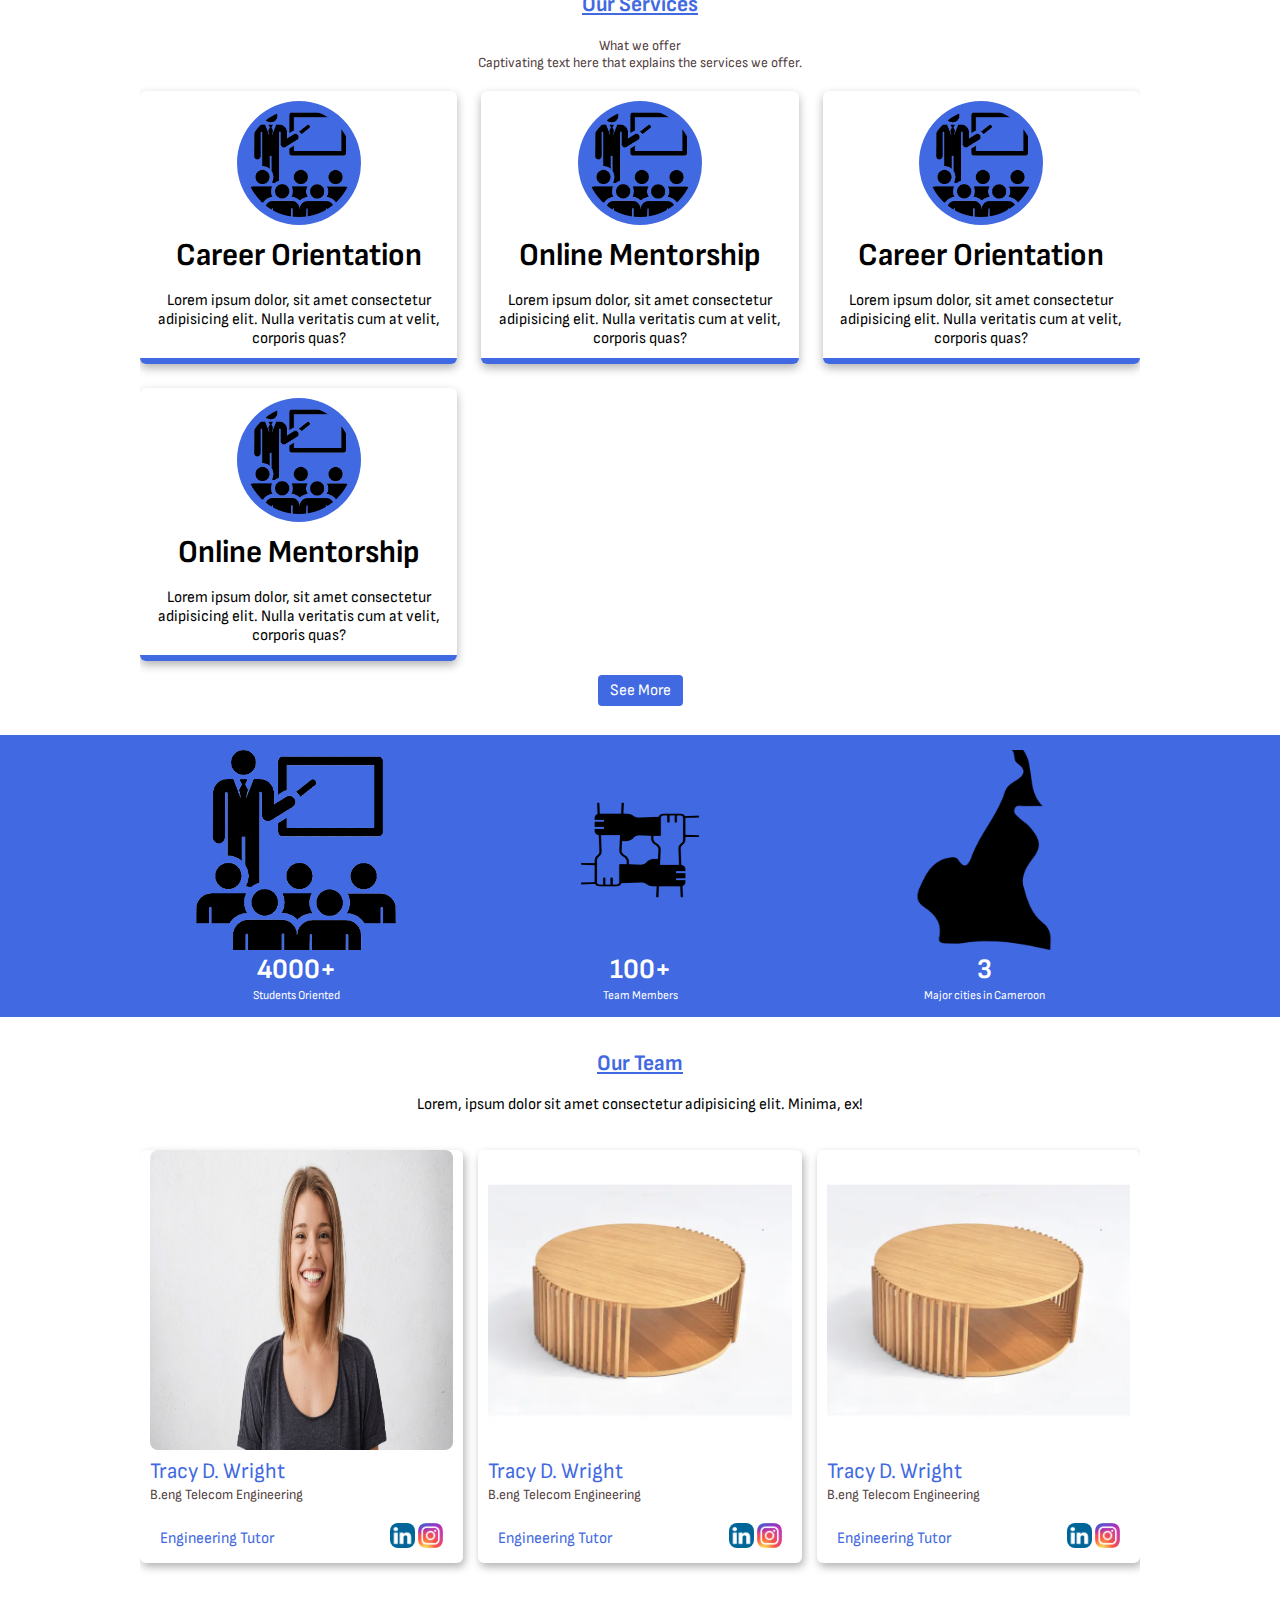
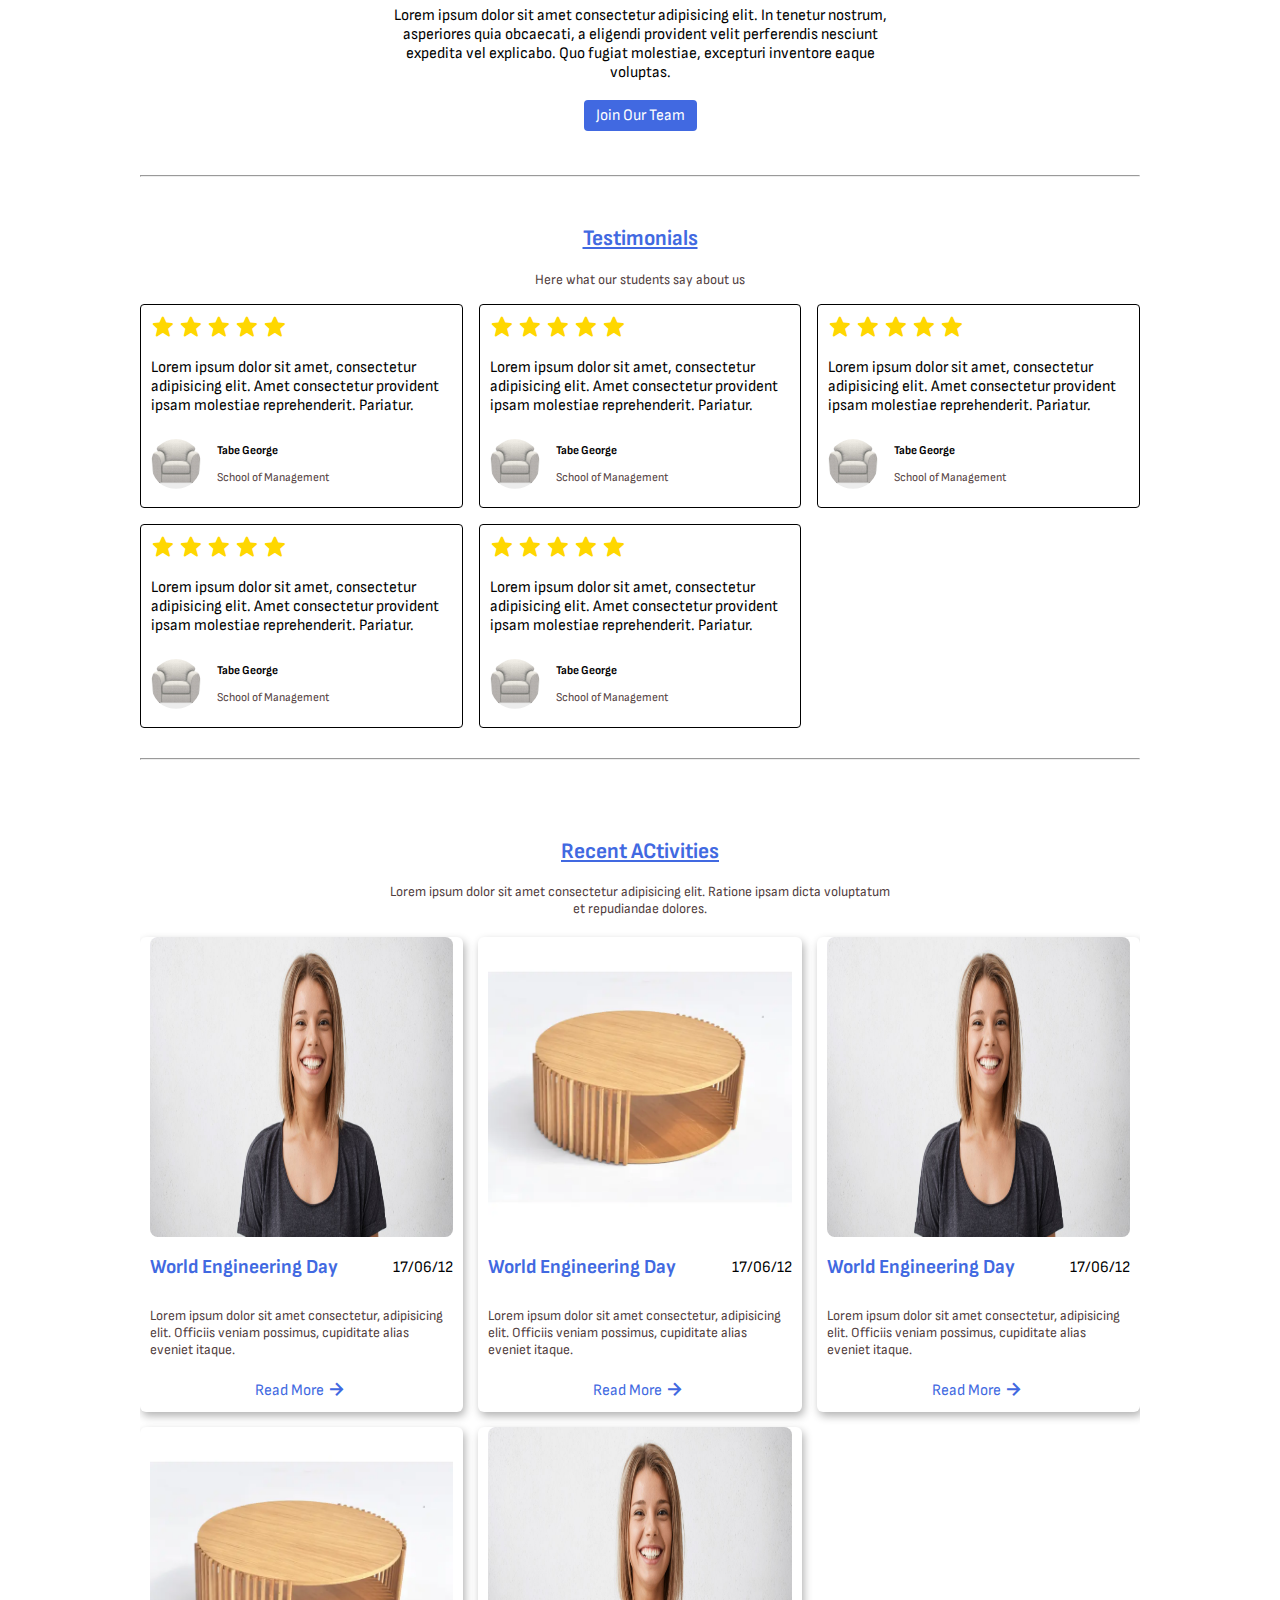
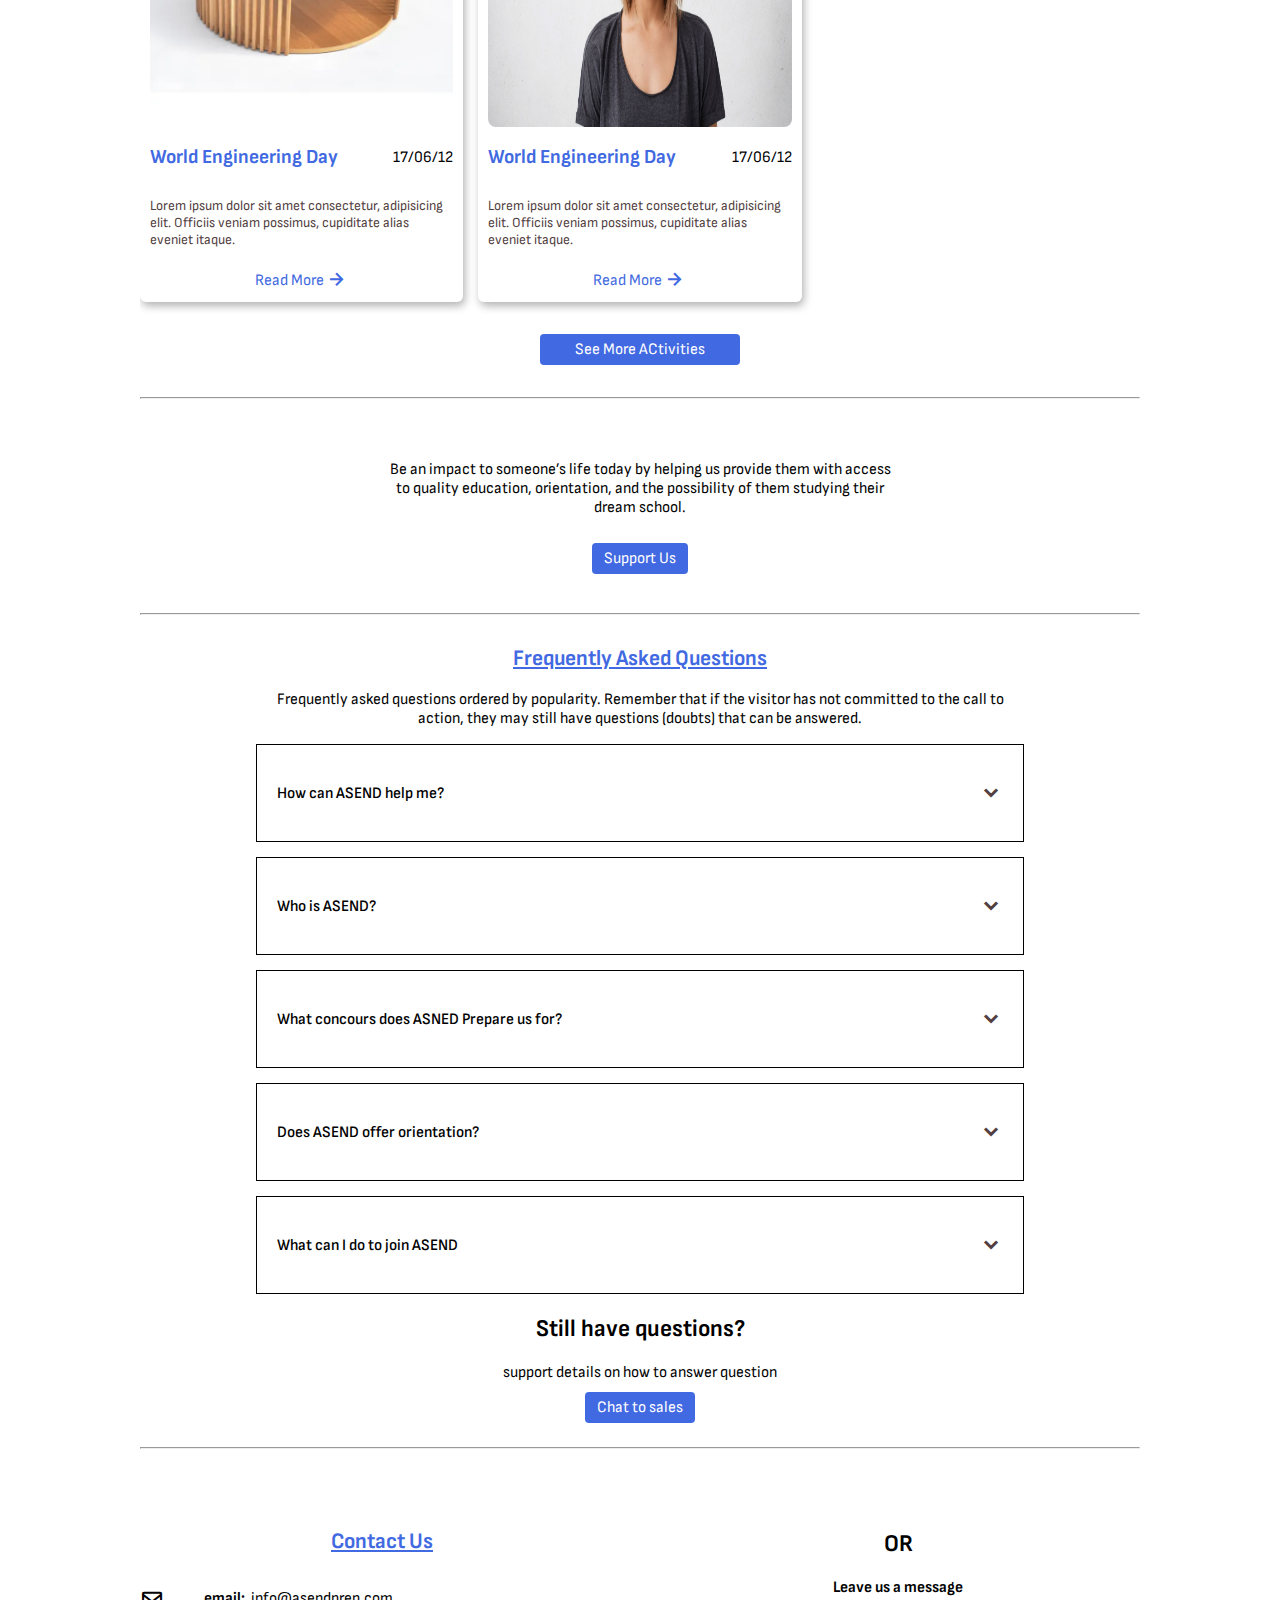
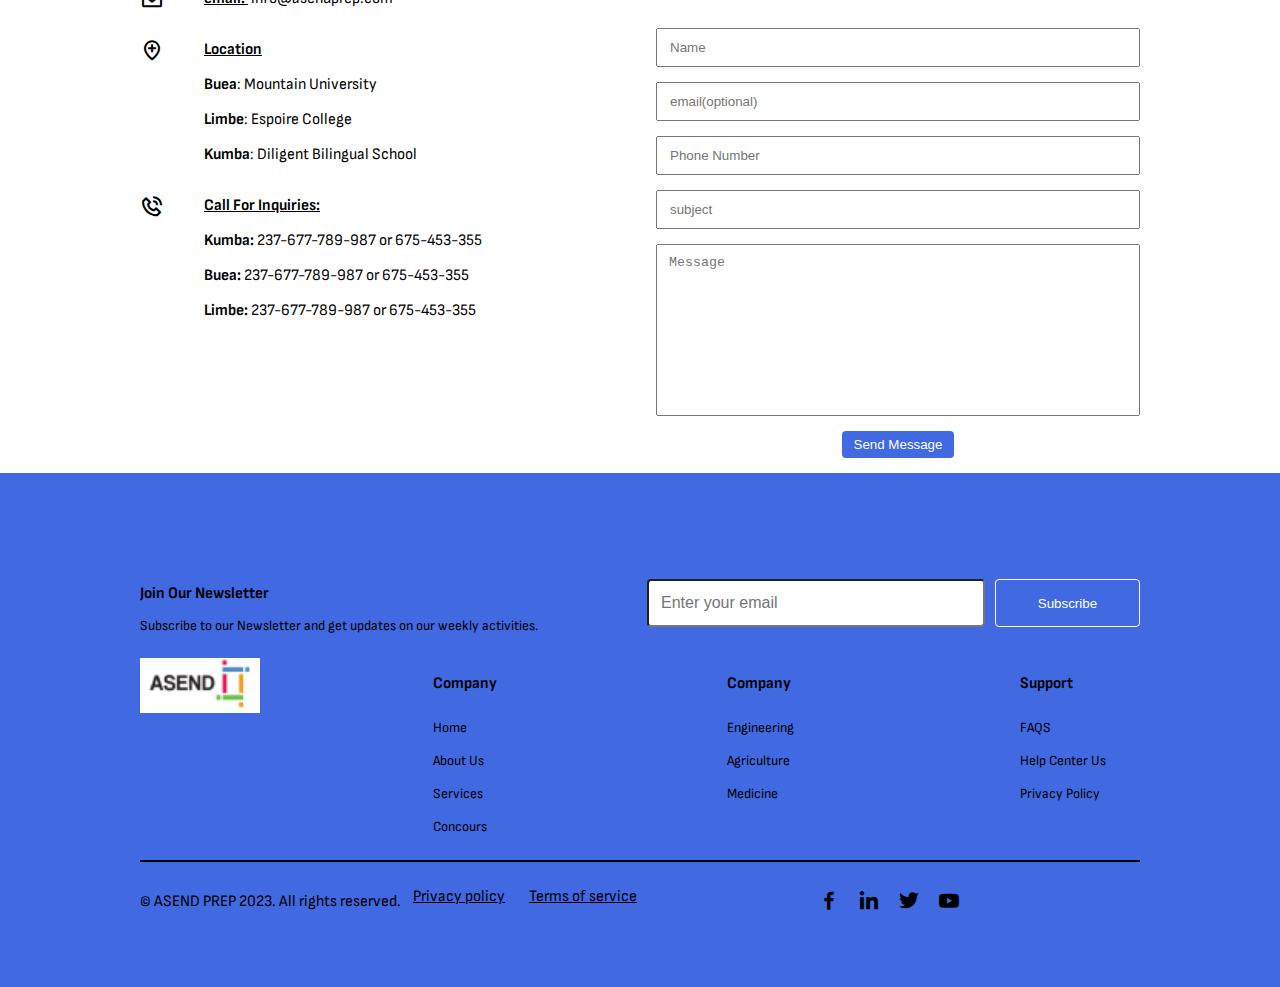
==== commit c9ae437c: "'services_page'" ====
--- a/index.html
+++ b/index.html
@@ -39,7 +39,7 @@
         </div>
         <hr />
         <nav class="mobile-nav">
-          <a href="index.html">
+          <a href="index.html" class="active">
             <i class="bx bxs-home"></i>
             <span>Home</span>
           </a>
@@ -69,7 +69,7 @@
       <nav class="desktop-nav">
         <a href="#"><img src="assets/img/logo.png" alt="logo" /></a>
         <ul>
-          <li><a href="index.html">Home</a></li>
+          <li><a href="index.html" class="active">Home</a></li>
           <li><a href="about.html">About Us</a></li>
           <li><a href="services.html">Services</a></li>
           <li><a href="concours.html">Concours</a></li>
@@ -186,6 +186,16 @@
             <span>Students Oriented</span>
           </div>
         </div>
+        
+        <div class="team-members">
+          <img class="team-icon" src="assets/img/hands together.png" alt="">
+          <div class="text">
+            <h2>
+              100+
+            </h2>
+            <span>Team Members</span>
+          </div>
+        </div>
         <div>
           <img src="assets/img/cameroom.png" alt="">
           <div class="text">
@@ -193,15 +203,6 @@
               3
             </h2>
             <span>Major cities in Cameroon</span>
-          </div>
-        </div>
-        <div>
-          <img class="team-icon" src="assets/img/hands together.png" alt="">
-          <div class="text">
-            <h2>
-              100+
-            </h2>
-            <span>Team Members</span>
           </div>
         </div>
       </div>
@@ -261,7 +262,7 @@
     <h2 class="header">Testimonials</h2>
     <p class="header-description">Here what our students say about us</p>
     <div class="swiper-container swiper mySwiper">
-      <div class="swiper-wrapper">
+      <div class="swiper-wrappers">
         <div class="swiper-slide">
           <div class="stars">
             <i class='bx bxs-star'></i>
@@ -339,9 +340,6 @@
         </div>
       
       </div>
-      <div class="swiper-button-next"></div>
-    <div class="swiper-button-prev"></div>
-    <div class="swiper-pagination"></div>
     </div>
     <hr>
   </div>
--- a/css/style.css
+++ b/css/style.css
@@ -148,14 +148,14 @@
   text-align: center;
 }
 
-.header {
+.header, .sub-header {
   text-align: center;
   font-size: 22px;
   color: royalblue;
   text-decoration: underline;
 }
 @media (min-width: 576px) {
-  .header {
+  .header, .sub-header {
     font-size: 48pxpx;
   }
 }
@@ -172,6 +172,10 @@
   max-width: 500px;
   margin: auto;
   margin-block: 15px;
+}
+
+.sub-header {
+  font-size: 1.3rem;
 }
 
 .underline {
@@ -220,6 +224,9 @@
   color: royalblue;
   font-weight: 600;
 }
+.mobile-nav-menu nav a.active {
+  color: royalblue;
+}
 .mobile-nav-menu nav .btn, .mobile-nav-menu nav .btn-white {
   color: white;
 }
@@ -253,6 +260,33 @@
   header nav:nth-child(2) ul {
     display: flex;
   }
+}
+header nav:nth-child(2) ul a {
+  color: black;
+  position: relative;
+}
+header nav:nth-child(2) ul a:hover {
+  color: royalblue;
+}
+header nav:nth-child(2) ul a::before {
+  content: "";
+  position: absolute;
+  bottom: -5px;
+  left: 50%;
+  transform: translateX(-50%);
+  width: 0;
+  height: 2px;
+  background-color: royalblue;
+  transition: width 0.3s;
+}
+header nav:nth-child(2) ul a.active::before, header nav:nth-child(2) ul a:hover::before {
+  width: 100%;
+}
+header nav:nth-child(2) ul a.active {
+  color: royalblue;
+}
+header nav:nth-child(2) ul .btn, header nav:nth-child(2) ul .btn-white {
+  color: white;
 }
 
 @media (min-width: 768px) {
@@ -423,6 +457,113 @@
   }
 }
 
+#concour .concour-boxes {
+  display: grid;
+  gap: 2rem;
+  grid-template-columns: 1fr;
+}
+@media (min-width: 768px) {
+  #concour .concour-boxes {
+    grid-template-columns: 1fr 1fr;
+  }
+}
+#concour .concour-boxes .sub-header {
+  text-decoration: underline;
+}
+#concour .concour-boxes .concour-box {
+  max-width: 558px;
+  margin: auto;
+}
+#concour .concour-boxes .concour-box .tab {
+  border: 1px solid royalblue;
+  border-radius: 10px;
+  box-shadow: 0 4px 8px rgba(0, 0, 0, 0.3);
+  margin-top: 1rem;
+}
+#concour .concour-boxes .concour-box .tab .tab-menu ul {
+  display: flex;
+  justify-content: center;
+  align-items: center;
+  flex-wrap: wrap;
+  border-top-left-radius: 6px;
+  border-top-right-radius: 6px;
+}
+#concour .concour-boxes .concour-box .tab .tab-menu ul li {
+  display: inline;
+  background-color: white;
+  cursor: pointer;
+  width: 100px;
+  text-align: center;
+  padding: 10px;
+  border: 1px solid rgb(173, 165, 165);
+}
+#concour .concour-boxes .concour-box .tab .tab-menu ul li:hover {
+  background-color: royalblue;
+  color: white;
+  transition: 0.3s ease;
+}
+#concour .concour-boxes .concour-box .tab .tab-menu ul li.active {
+  background-color: royalblue;
+  color: white;
+}
+#concour .concour-boxes .concour-box .tab .tab-content {
+  padding: 10px;
+}
+#concour .concour-boxes .concour-box .tab .tab-content .concour-link {
+  display: flex;
+  gap: 10px;
+  align-items: center;
+  justify-content: center;
+  color: royalblue;
+  font-size: 1rem;
+  text-decoration: underline;
+  letter-spacing: 2px;
+}
+#concour .concour-boxes .concour-box .tab .tab-content .concour-link span {
+  color: royalblue;
+  font-size: 1rem;
+}
+#concour .concour-boxes .concour-box .tab .tab-content li {
+  margin: unset;
+}
+#concour .concour-boxes .concour-box .tab .tab-content p {
+  font-size: 14px;
+}
+#concour .concour-boxes .concour-box .tab .tab-content h3 {
+  text-decoration: underline;
+}
+#concour .concour-boxes .concour-box .tab .tab-content .requirements {
+  display: grid;
+  grid-template-columns: 1fr;
+  justify-content: space-between;
+  align-items: center;
+  margin-left: 1rem;
+}
+@media (min-width: 576px) {
+  #concour .concour-boxes .concour-box .tab .tab-content .requirements {
+    grid-template-columns: 1fr 1fr;
+    gap: 1rem;
+  }
+}
+#concour .concour-boxes .concour-box .tab .tab-content * {
+  list-style: disc;
+}
+#concour .concour-boxes .concour-box .tab .tab-content h2 {
+  font-size: 22px;
+  color: royalblue;
+  margin: 0;
+}
+#concour .concour-boxes .concour-box .tab .tab-content span {
+  color: #524040;
+  font-size: 14px;
+}
+#concour .concour-boxes .concour-box .tab .tab-content > div {
+  display: none;
+}
+#concour .concour-boxes .concour-box .tab .tab-content > div.active {
+  display: block;
+}
+
 .hero {
   background-image: url(../assets/img/people.jpg);
   height: 50vh;
@@ -431,6 +572,11 @@
   display: flex;
   align-items: center;
   color: white;
+}
+@media (min-width: 576px) {
+  .hero {
+    height: 75vh;
+  }
 }
 @media (min-width: 768px) {
   .hero {
@@ -521,7 +667,7 @@
   padding: 10px;
   padding-block: 1rem;
 }
-.partners .header, .partners .header-description {
+.partners .header, .partners .sub-header, .partners .header-description {
   color: black;
 }
 .partners .partners {
@@ -572,7 +718,7 @@
   }
 }
 .services .services-container .service-box {
-  box-shadow: 4px 4px 10px rgba(0, 0, 0, 0.3);
+  box-shadow: 0px 4px 10px rgba(0, 0, 0, 0.3);
   border-radius: 6px;
   border-bottom: 6px solid royalblue;
   padding: 6px;
@@ -583,10 +729,11 @@
   }
 }
 .services .services-container .service-box img, .services .services-container .service-box i {
-  width: 75px;
+  width: 60px;
   padding: 8px;
   border-radius: 100%;
   background-color: royalblue;
+  margin-bottom: 6px;
 }
 @media (min-width: 576px) {
   .services .services-container .service-box img, .services .services-container .service-box i {
@@ -595,6 +742,7 @@
 }
 .services .services-container .service-box .service-heading {
   font-size: 18px;
+  margin: 0;
 }
 @media (min-width: 576px) {
   .services .services-container .service-box .service-heading {
@@ -603,6 +751,7 @@
 }
 .services .services-container .service-box .service-description {
   font-size: 12px;
+  margin-bottom: 0;
 }
 @media (min-width: 576px) {
   .services .services-container .service-box .service-description {
@@ -628,6 +777,8 @@
   display: flex;
   flex-direction: column;
   text-align: center;
+  justify-content: center;
+  align-items: center;
   color: white;
   width: 100%;
   gap: 10px;
@@ -642,30 +793,49 @@
   margin: 0;
   padding: 10px;
 }
+.stats .team-members .text {
+  margin-top: -20px;
+}
+@media (min-width: 768px) {
+  .stats .team-members .text {
+    margin-top: 0;
+  }
+}
+.stats .team-members .team-icon {
+  width: 100px !important;
+  height: 100px;
+  margin-top: -30px;
+}
+@media (min-width: 768px) {
+  .stats .team-members .team-icon {
+    width: 250px !important;
+    margin-top: 0;
+    height: 200px;
+  }
+}
 .stats img {
-  width: 75px;
-}
-@media (min-width: 768px) {
+  width: 60px;
+  height: 60px;
+  text-align: center;
+}
+@media (min-width: 576px) {
   .stats img {
     width: 200px;
-  }
-}
-.stats .team-icon {
-  width: 100px !important;
-  height: 75px;
-}
-@media (min-width: 768px) {
-  .stats .team-icon {
-    width: 250px !important;
-    height: 200px;
+    height: auto;
   }
 }
 
 .team {
   text-align: center;
 }
+.team hr {
+  margin: 50px auto 0px;
+}
+.team .mw {
+  margin-bottom: 1.5rem;
+}
 .team .card-container {
-  margin-bottom: 1.4rem;
+  margin-bottom: 2.7rem;
 }
 .team .card-container .cards {
   text-align: left !important;
@@ -675,7 +845,7 @@
   margin-top: -8px;
   color: #524040;
 }
-.team .card-container .cards .header {
+.team .card-container .cards .header, .team .card-container .cards .sub-header {
   text-align-last: left !important;
   line-height: 0;
   text-decoration: none;
@@ -688,18 +858,22 @@
   height: 25px;
 }
 
-.testimonials .swiper-wrapper {
+.testimonials {
+  margin-top: 0px;
+}
+.testimonials .swiper-wrappers {
+  margin-top: 1rem;
   display: grid;
   grid-template-columns: 1fr;
   gap: 1rem;
 }
 @media (min-width: 576px) {
-  .testimonials .swiper-wrapper {
+  .testimonials .swiper-wrappers {
     grid-template-columns: 1fr 1fr;
   }
 }
 @media (min-width: 768px) {
-  .testimonials .swiper-wrapper {
+  .testimonials .swiper-wrappers {
     grid-template-columns: 1fr 1fr 1fr;
   }
 }
@@ -743,6 +917,9 @@
   max-width: 510px;
   margin: auto;
 }
+.support-us p {
+  margin-bottom: 2rem;
+}
 
 .faqs-container {
   max-width: 768px;
@@ -795,4 +972,28 @@
 }
 .faqs-container .faqs.active .answer {
   display: block;
+}
+
+.services .sub-header {
+  text-align: left;
+  font-size: 16px;
+  padding: 10px 0px 0px;
+}
+@media (min-width: 576px) {
+  .services .sub-header {
+    font-size: 20px;
+  }
+}
+@media (min-width: 768px) {
+  .services .sub-header {
+    text-align: center;
+  }
+}
+.services .service-page-hr {
+  margin: 0;
+}
+
+.service-contact {
+  margin-top: 0;
+  padding-top: 0;
 }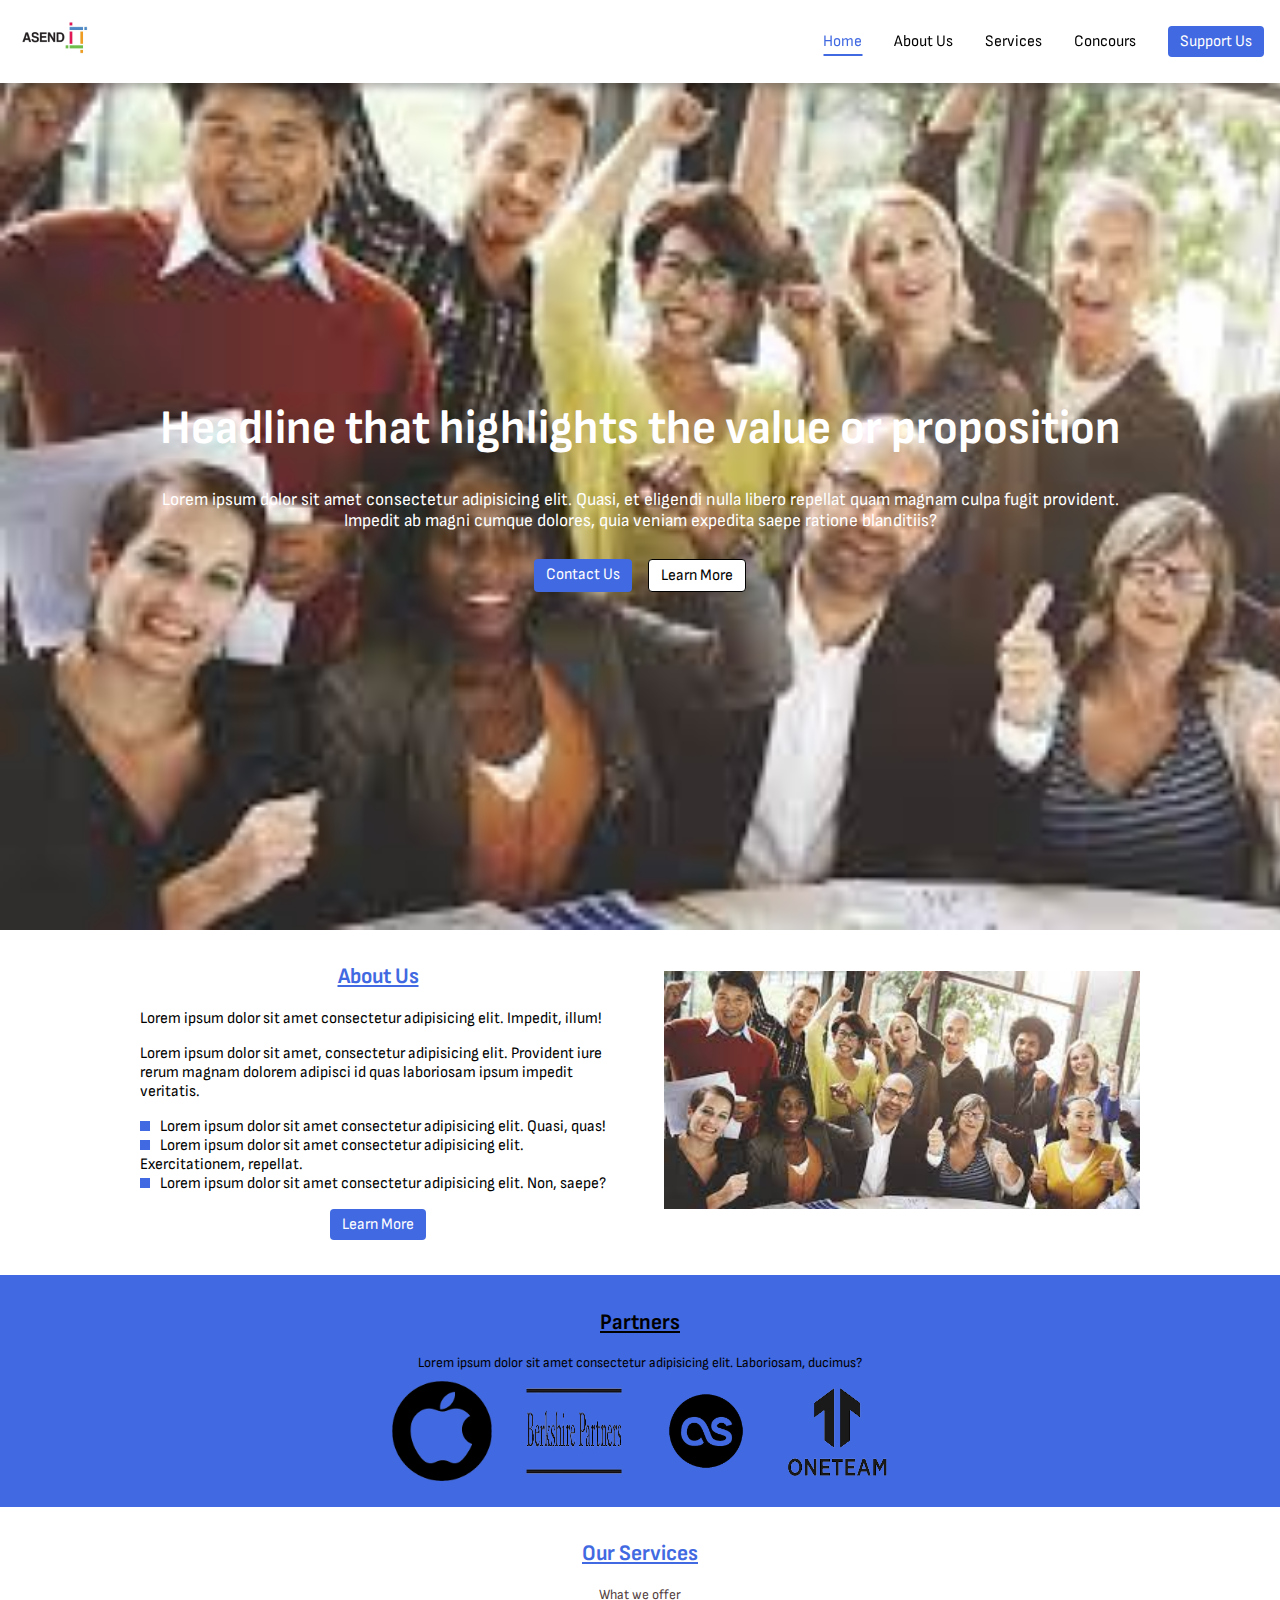
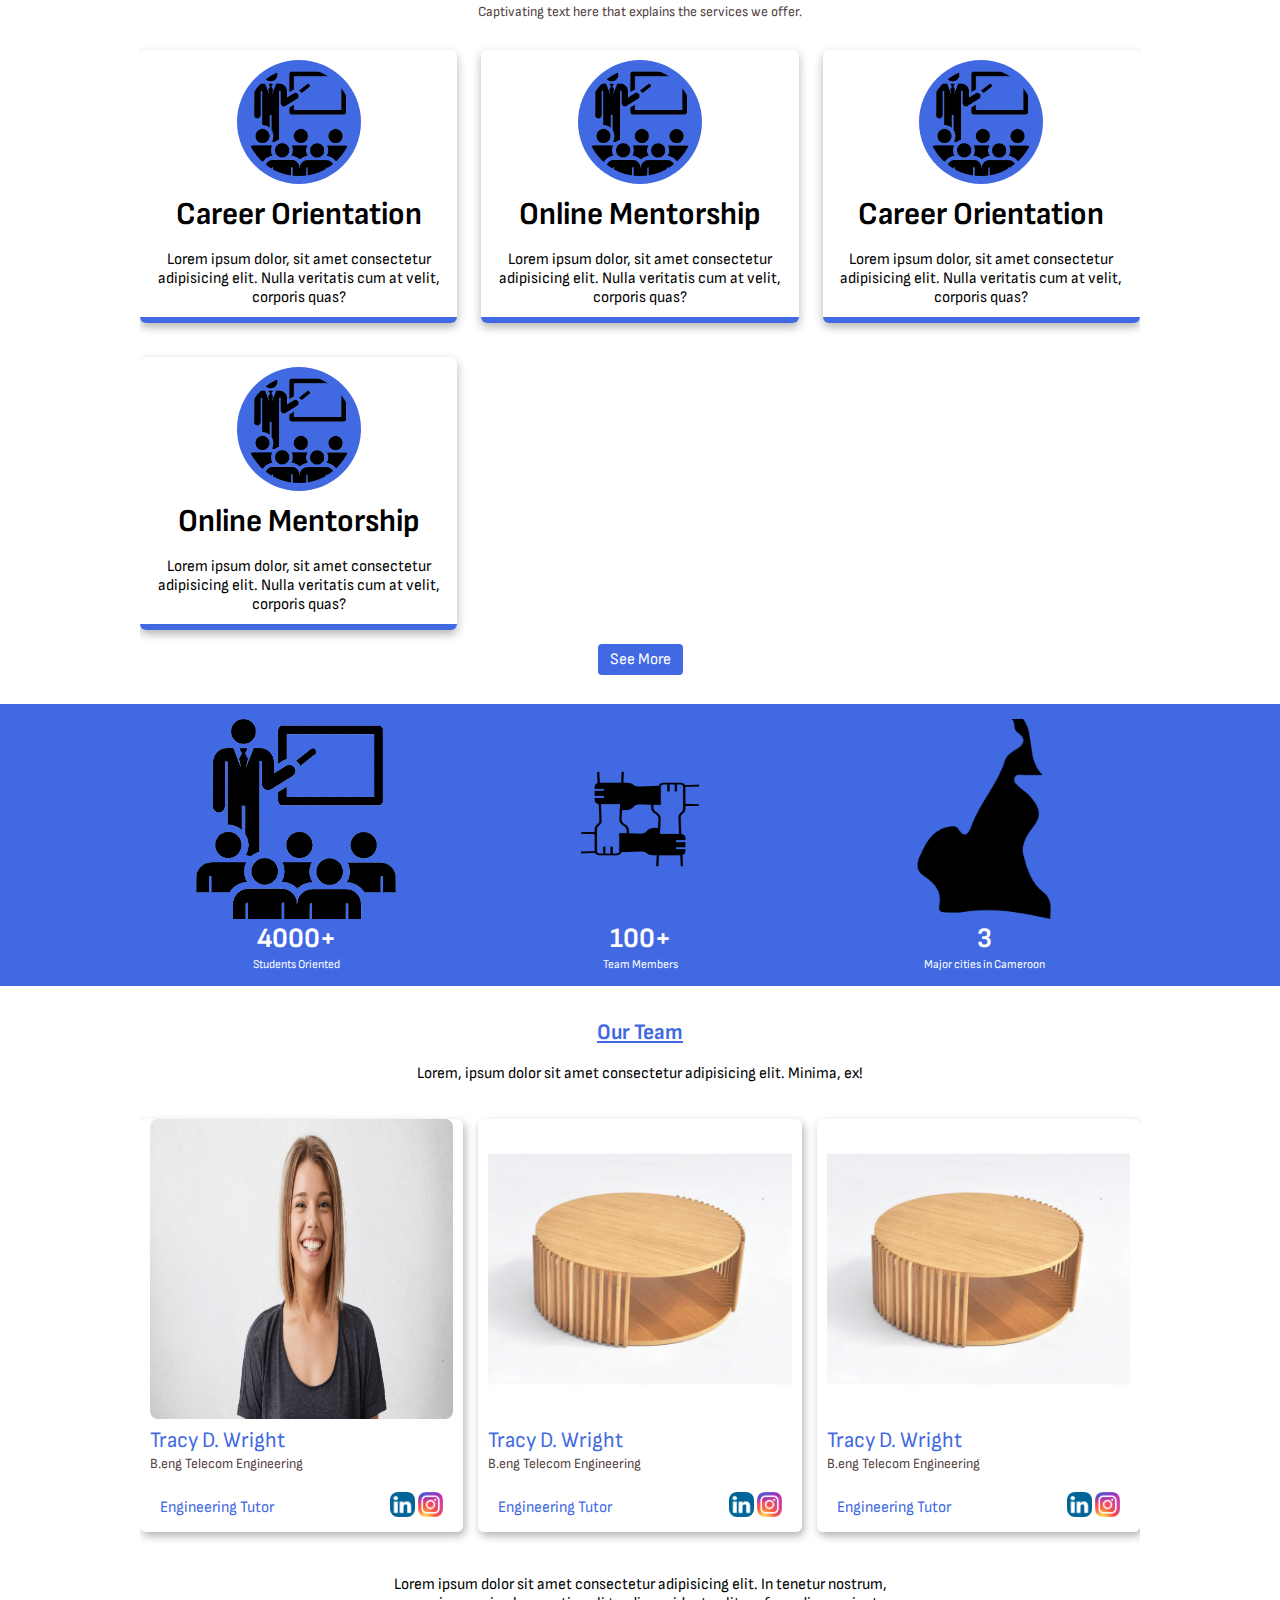
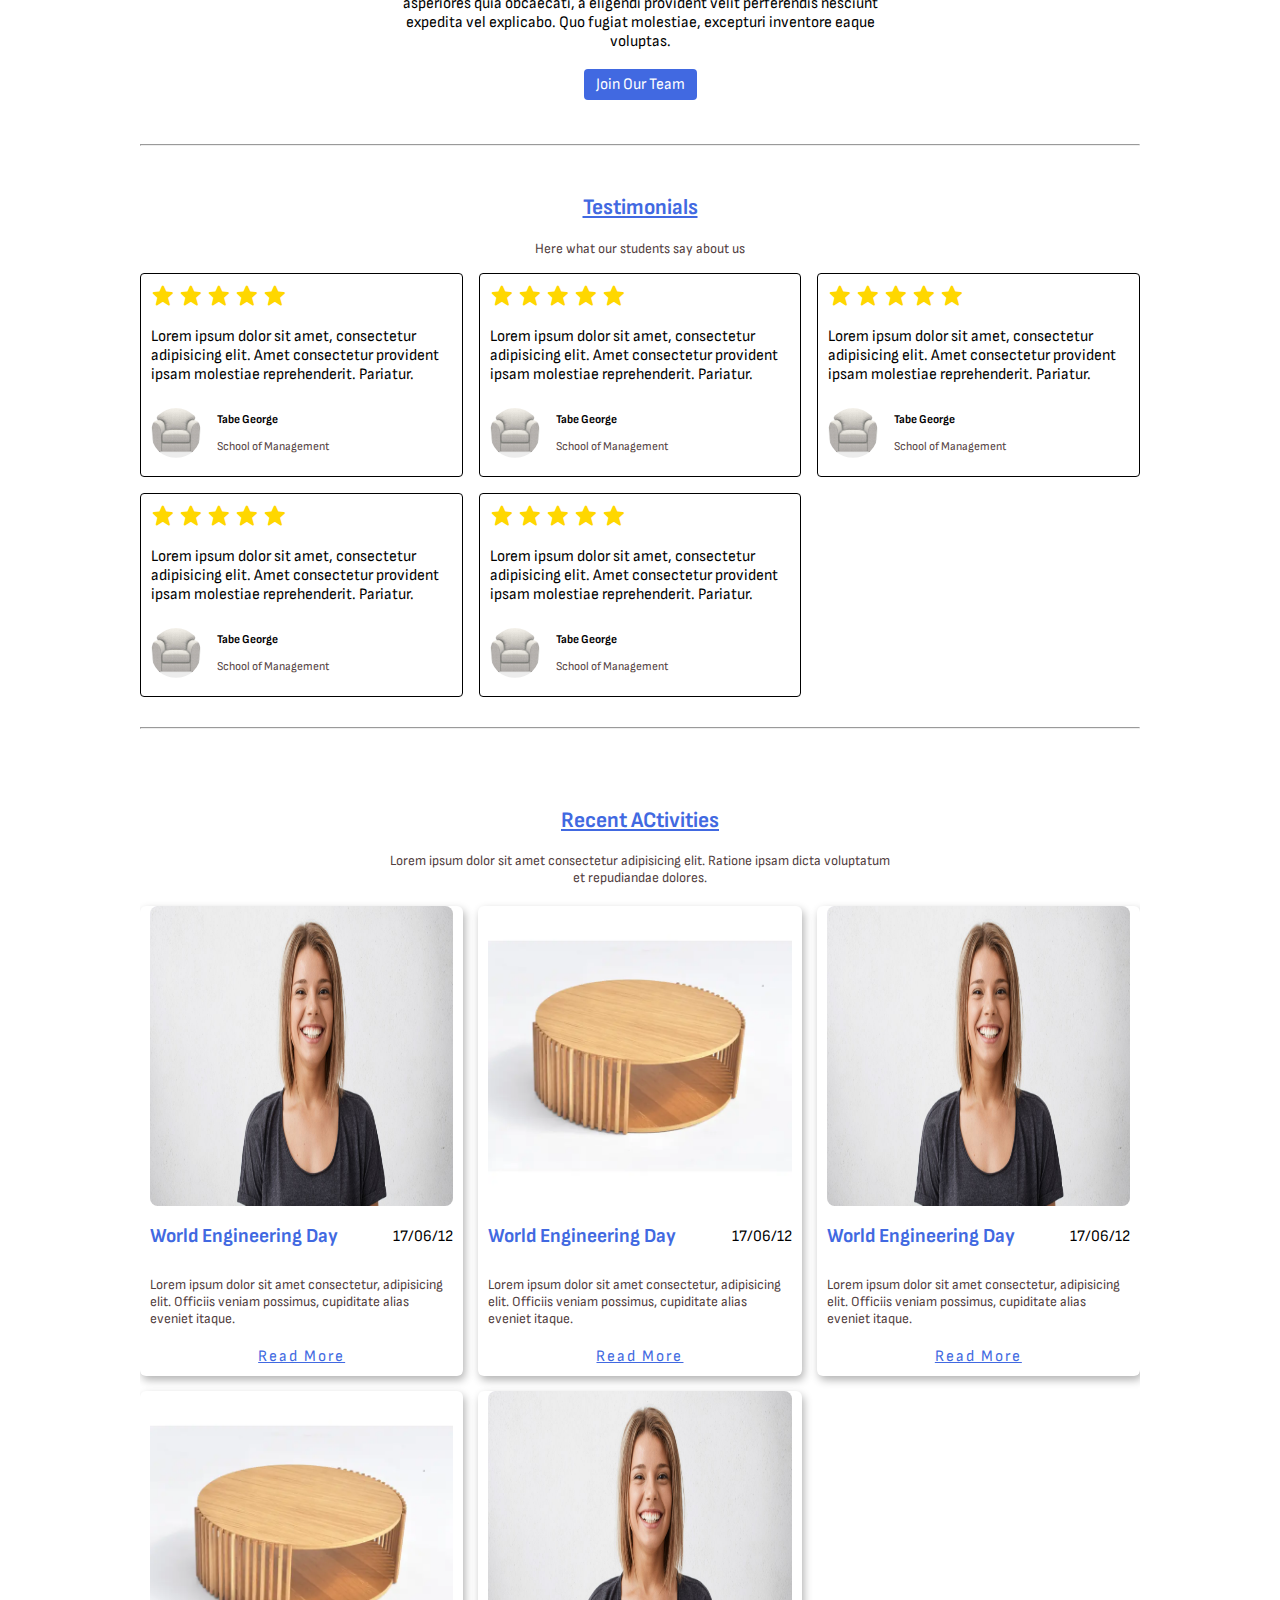
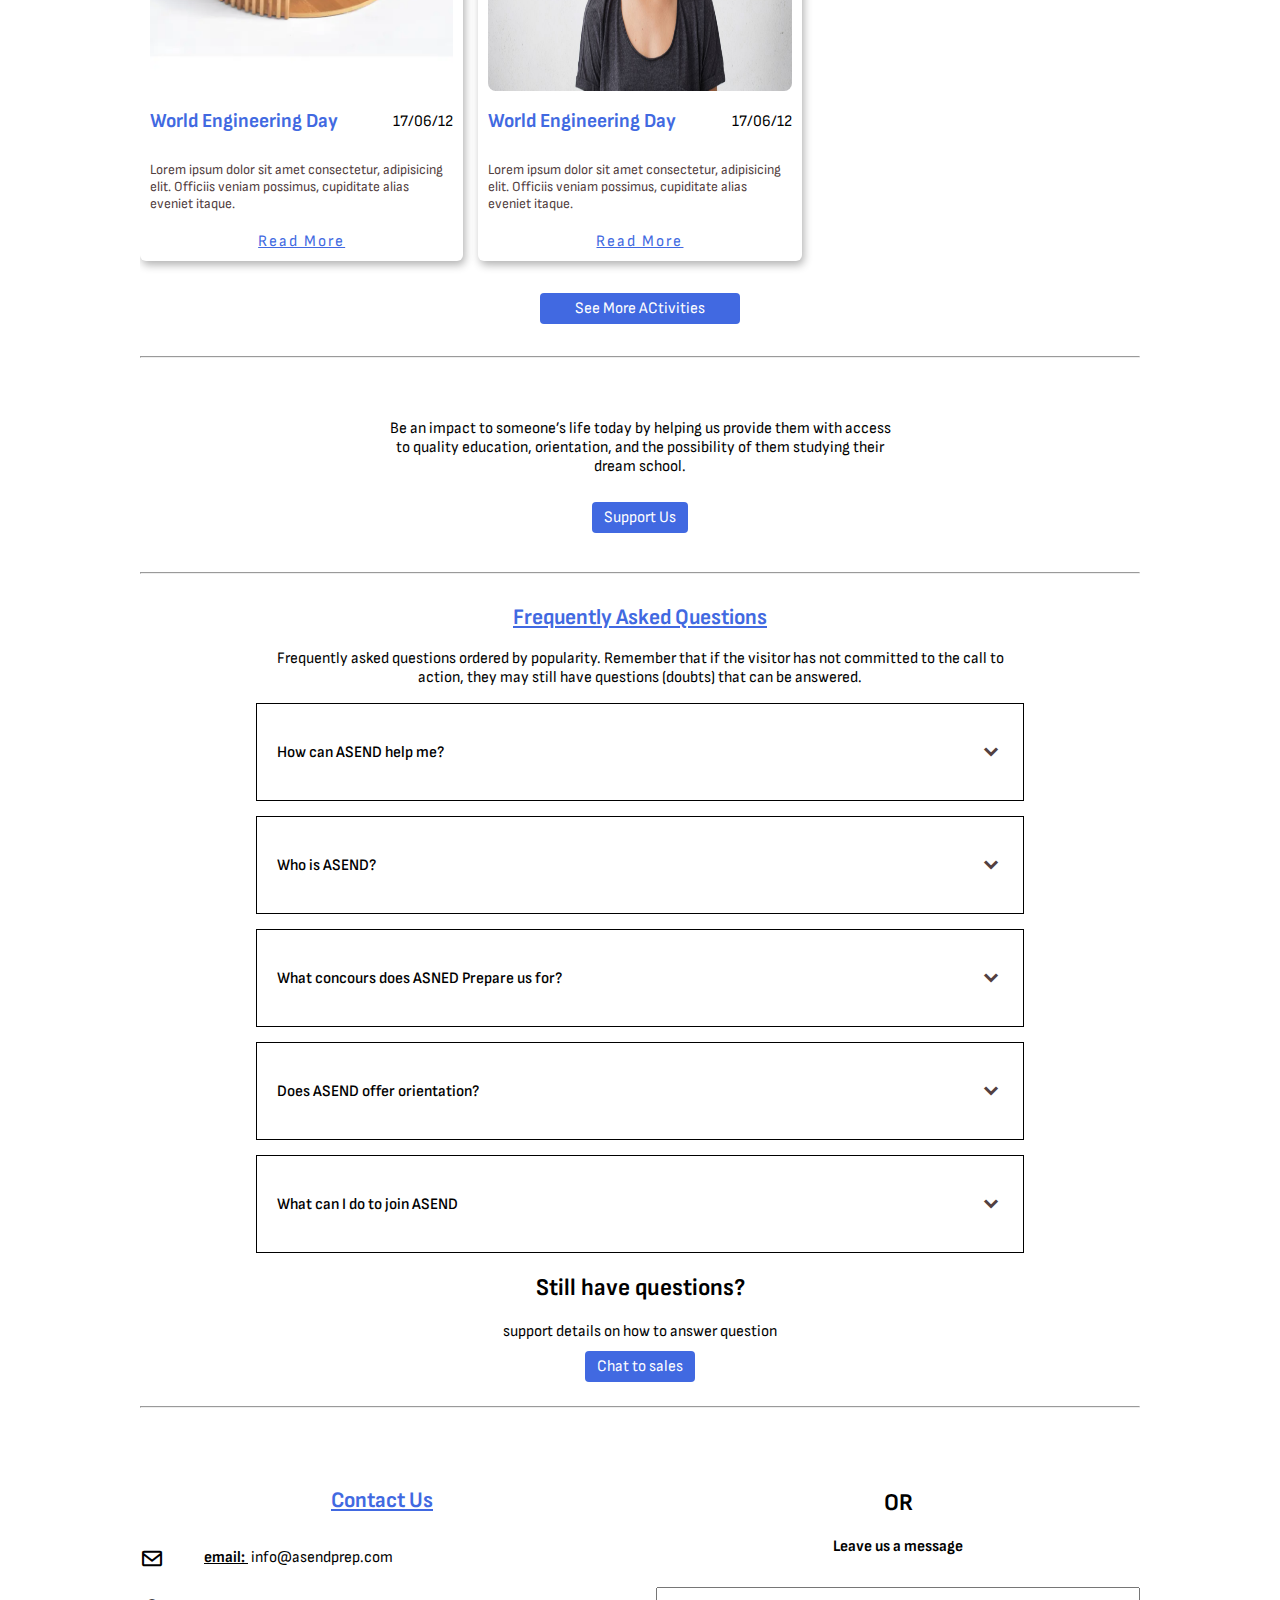
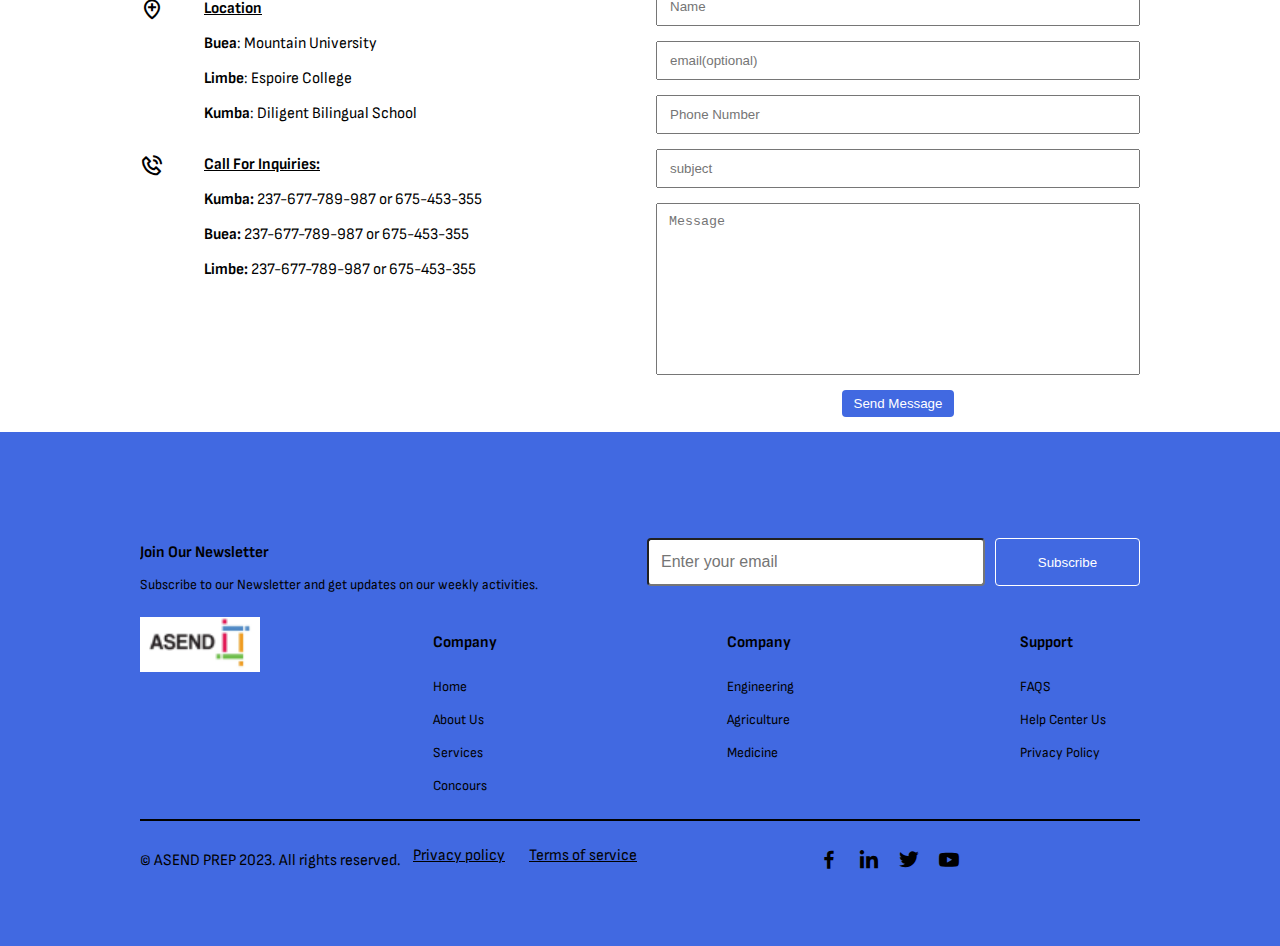
==== commit 3680c3af: "about page complete" ====
--- a/index.html
+++ b/index.html
@@ -358,31 +358,31 @@
         <img src="assets/img/table7.jpg" alt="">
         <div class="recent"><h3 class="card-header text-blue">World Engineering Day</h3> <span class="date">17/06/12</span></div>
         <div class="description">Lorem ipsum dolor sit amet consectetur, adipisicing elit. Officiis veniam possimus, cupiditate alias eveniet itaque.</div>
-        <a href="#"  class="link">Read More <i class='bx bx-right-arrow-alt'></i></a>
+        <a href="#"  class="link">Read More </a>
       </div>
       <div class="cards">
         <img src="assets/img/table7.webp" alt="">
         <div class="recent"><h3 class="card-header text-blue">World Engineering Day</h3> <span class="date">17/06/12</span></div>
         <div class="description">Lorem ipsum dolor sit amet consectetur, adipisicing elit. Officiis veniam possimus, cupiditate alias eveniet itaque.</div>
-        <a href="#"  class="link">Read More <i class='bx bx-right-arrow-alt'></i></a>
+        <a href="#"  class="link">Read More </a>
       </div>
       <div class="cards">
         <img src="assets/img/table7.jpg" alt="">
         <div class="recent"><h3 class="card-header text-blue">World Engineering Day</h3> <span class="date">17/06/12</span></div>
         <div class="description">Lorem ipsum dolor sit amet consectetur, adipisicing elit. Officiis veniam possimus, cupiditate alias eveniet itaque.</div>
-        <a href="#"  class="link">Read More <i class='bx bx-right-arrow-alt'></i></a>
+        <a href="#"  class="link">Read More </a>
       </div>
       <div class="cards">
         <img src="assets/img/table7.webp" alt="">
         <div class="recent"><h3 class="card-header text-blue">World Engineering Day</h3> <span class="date">17/06/12</span></div>
         <div class="description">Lorem ipsum dolor sit amet consectetur, adipisicing elit. Officiis veniam possimus, cupiditate alias eveniet itaque.</div>
-        <a href="#"  class="link">Read More <i class='bx bx-right-arrow-alt'></i></a>
+        <a href="#"  class="link">Read More </a>
       </div>
       <div class="cards">
         <img src="assets/img/table7.jpg" alt="">
         <div class="recent"><h3 class="card-header text-blue">World Engineering Day</h3> <span class="date">17/06/12</span></div>
         <div class="description">Lorem ipsum dolor sit amet consectetur, adipisicing elit. Officiis veniam possimus, cupiditate alias eveniet itaque.</div>
-        <a href="#" class="link">Read More <i class='bx bx-right-arrow-alt'></i></a>
+        <a href="#" class="link">Read More </a>
       </div>
     </div>
     <a href="" class="btn text-center">See More ACtivities</a>
@@ -568,6 +568,8 @@
     </footer>
 
 
+    <a href="#" class="back"><i class='bx bx-up-arrow-alt' id="back-top"></i></a>
+
     <script src="js/index.js"></script>
   </body>
 </html>--- a/css/style.css
+++ b/css/style.css
@@ -56,6 +56,24 @@
   color: royalblue;
 }
 
+.back {
+  position: fixed;
+  bottom: 32px;
+  right: 15px;
+}
+.back #back-top {
+  border-radius: 100%;
+  padding: 8px;
+  background-color: royalblue;
+  color: white;
+  font-size: 24px;
+  border: 1px solid white;
+  display: none;
+}
+.back #back-top.active {
+  display: block;
+}
+
 .card-container {
   display: grid;
   grid-template-columns: 1fr;
@@ -182,6 +200,10 @@
   text-decoration: underline;
 }
 
+body.no-scroll {
+  overflow: hidden;
+}
+
 .mobile-nav-menu.active {
   right: 0;
 }
@@ -198,7 +220,7 @@
   box-shadow: 0 4px 8px rgba(0, 0, 0, 0.3);
   transition: 0.3s ease-in;
   background-color: white;
-  z-index: 10;
+  z-index: 11;
 }
 .mobile-nav-menu .close {
   display: flex;
@@ -251,6 +273,14 @@
   display: flex;
   justify-content: space-between;
   align-items: center;
+  position: fixed;
+  z-index: 10;
+  top: 0;
+  left: 0;
+  right: 0;
+  background-color: white;
+  padding: 1rem;
+  box-shadow: 0 4px 8px rgba(0, 0, 0, 0.3);
 }
 header nav:nth-child(2) ul {
   display: none;
@@ -457,6 +487,46 @@
   }
 }
 
+.aboutPage p {
+  max-width: 700px;
+}
+@media (min-width: 768px) {
+  .aboutPage p {
+    text-align: center;
+    margin: 10px auto;
+  }
+}
+.aboutPage .header, .aboutPage .sub-header {
+  margin-top: -20px;
+}
+@media (min-width: 768px) {
+  .aboutPage .header, .aboutPage .sub-header {
+    margin: 0;
+  }
+}
+
+#our-mission p {
+  max-width: 700px;
+}
+@media (min-width: 768px) {
+  #our-mission p {
+    text-align: center;
+    margin: 10px auto;
+  }
+}
+
+.teamAbout .container > .header, .teamAbout .container > .sub-header {
+  margin-top: -20px;
+}
+@media (min-width: 768px) {
+  .teamAbout .container > .header, .teamAbout .container > .sub-header {
+    margin: 0;
+  }
+}
+.teamAbout .container > .teamH {
+  margin: 30px 0px 0px;
+}
+
 #concour .concour-boxes {
   display: grid;
   gap: 2rem;
@@ -720,6 +790,7 @@
 .services .services-container .service-box {
   box-shadow: 0px 4px 10px rgba(0, 0, 0, 0.3);
   border-radius: 6px;
+  margin-top: 10px;
   border-bottom: 6px solid royalblue;
   padding: 6px;
 }
@@ -911,6 +982,10 @@
   width: 200px;
   margin: 2rem auto;
 }
+#recent-activities .container .link {
+  letter-spacing: 2px;
+  text-decoration: underline;
+}
 
 .support-us {
   text-align: center;
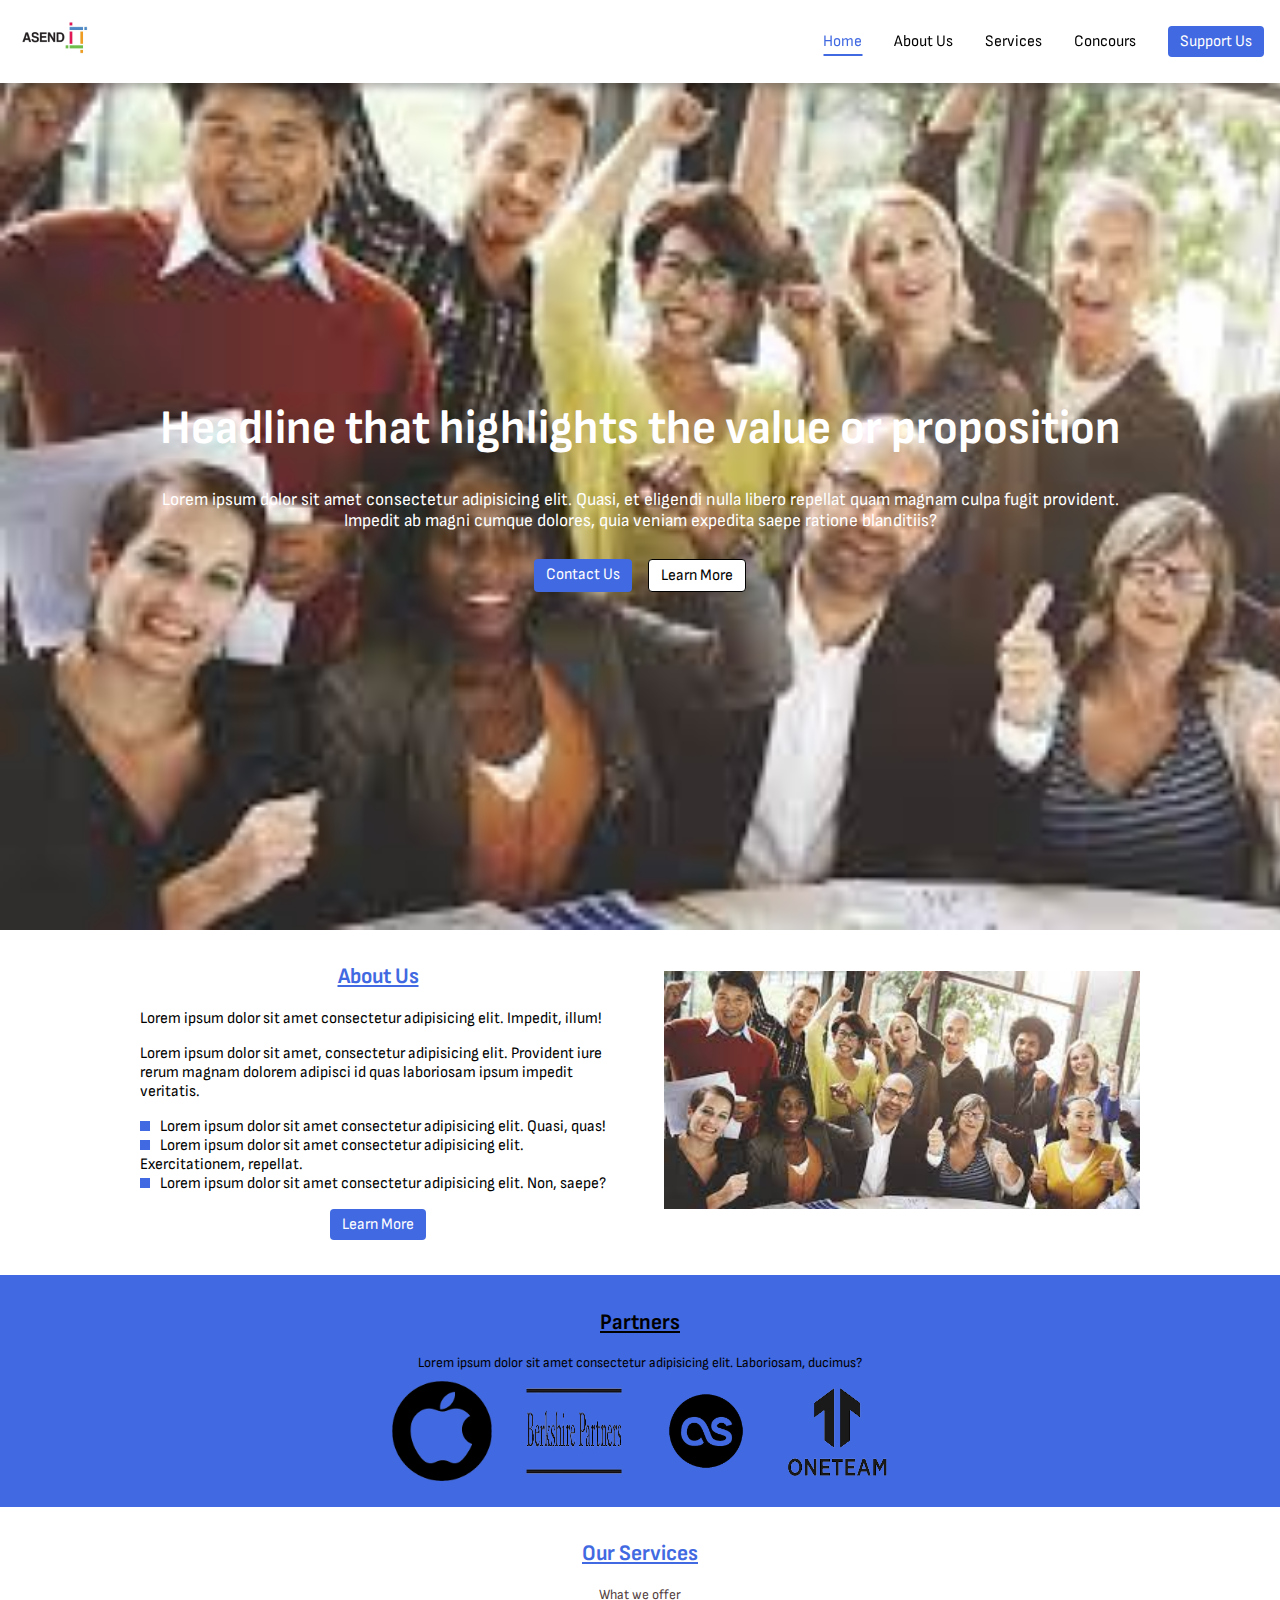
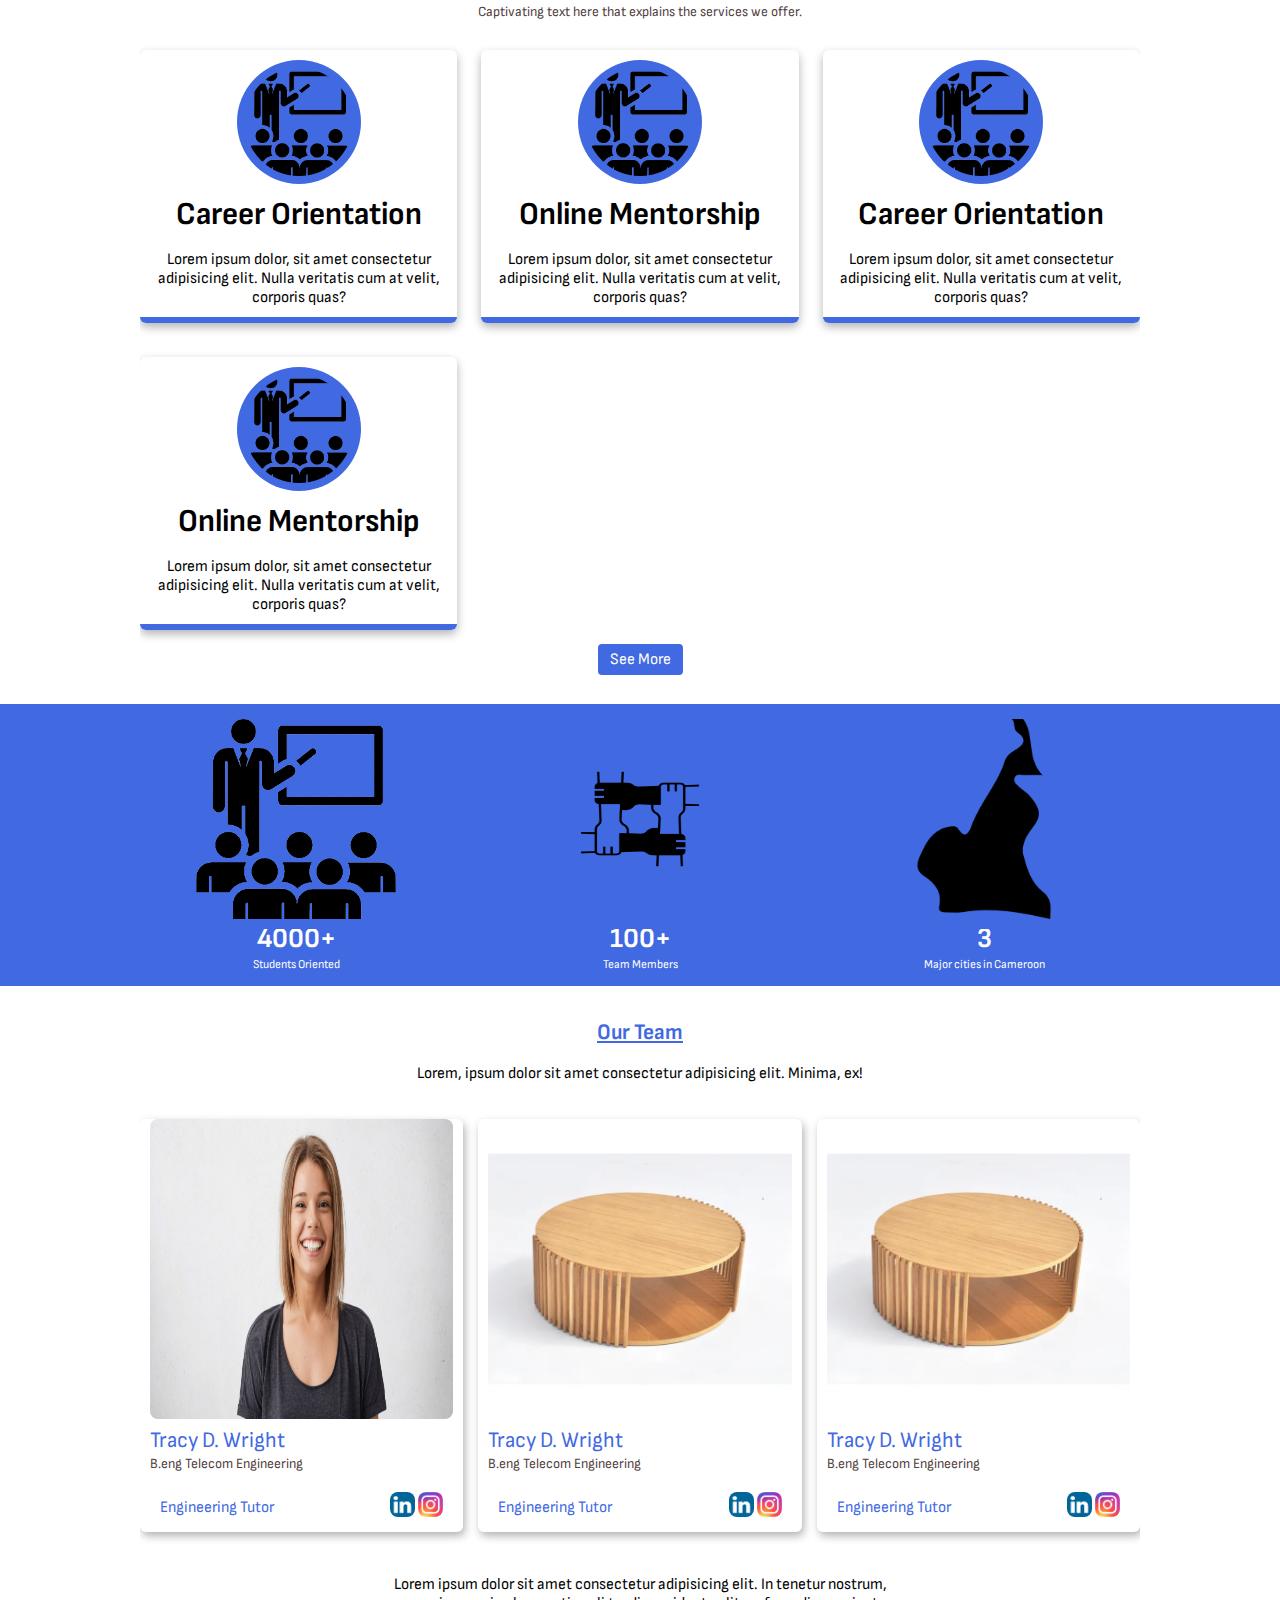
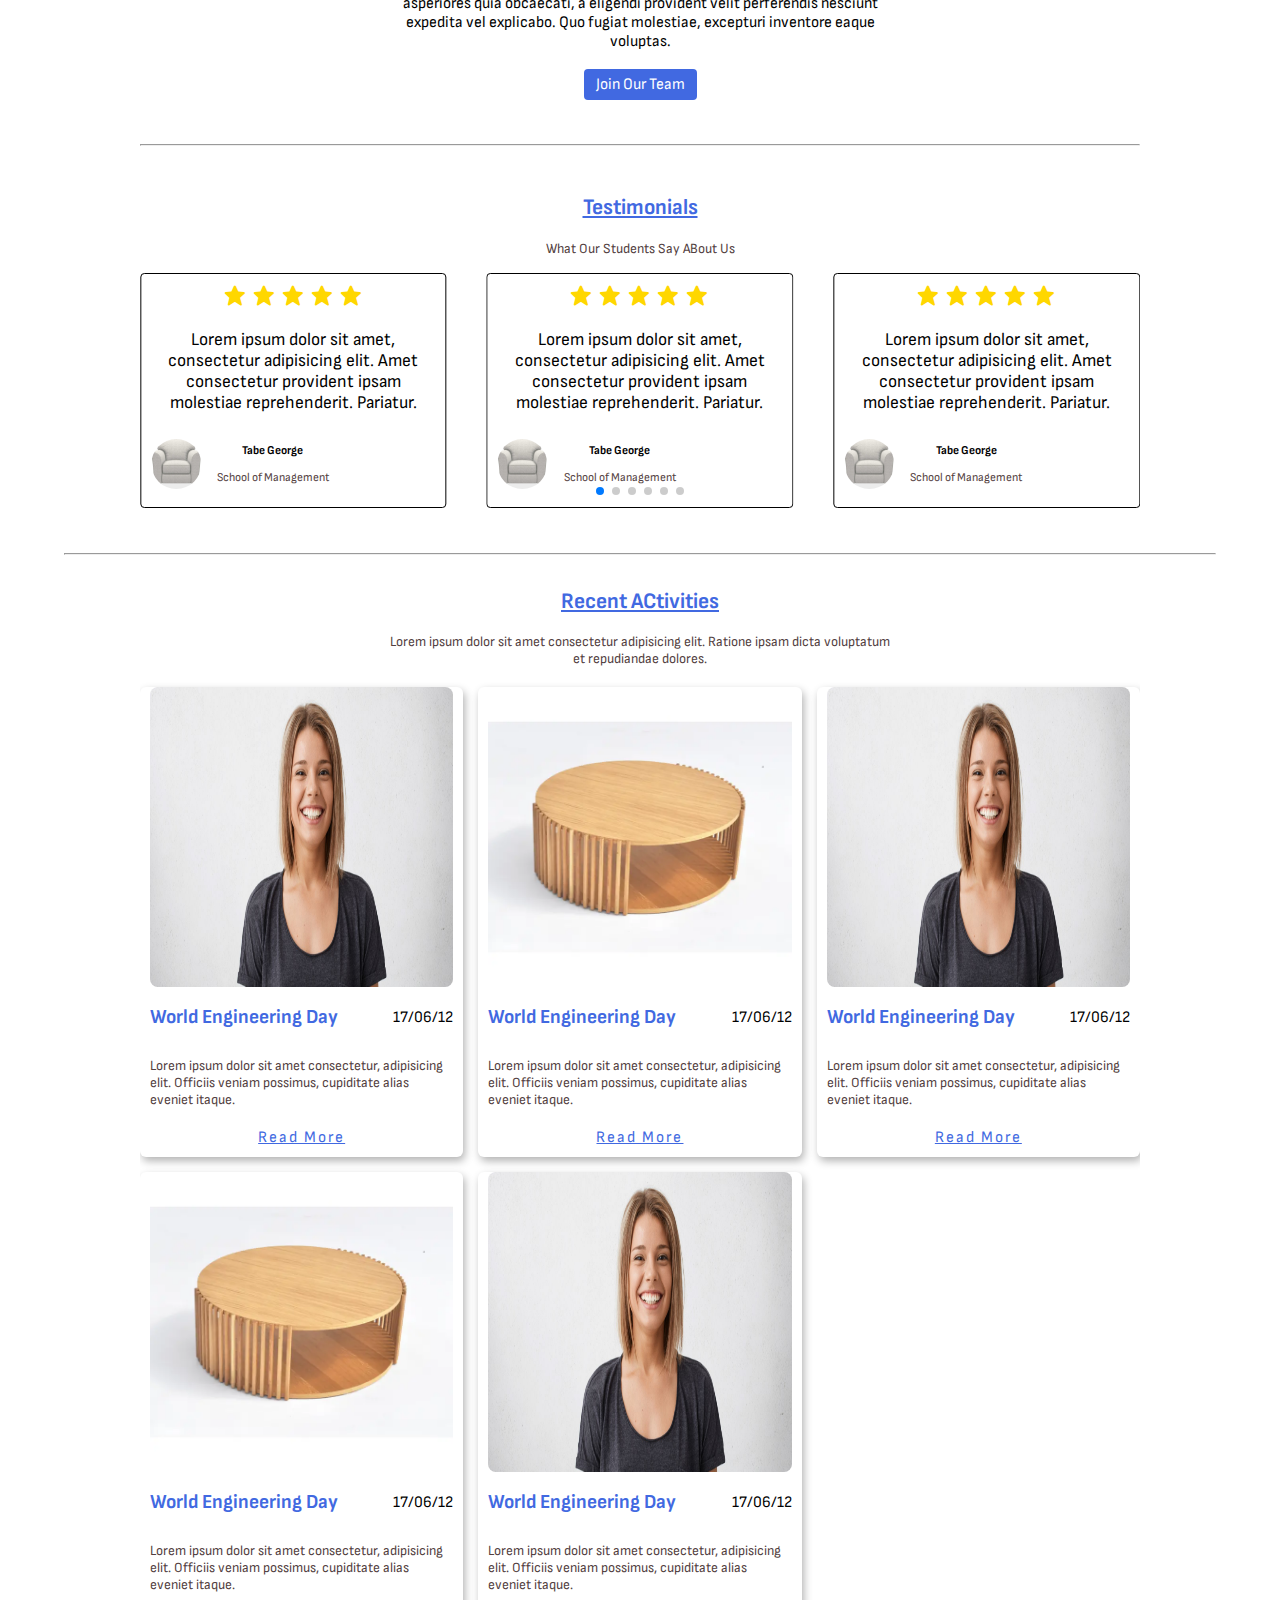
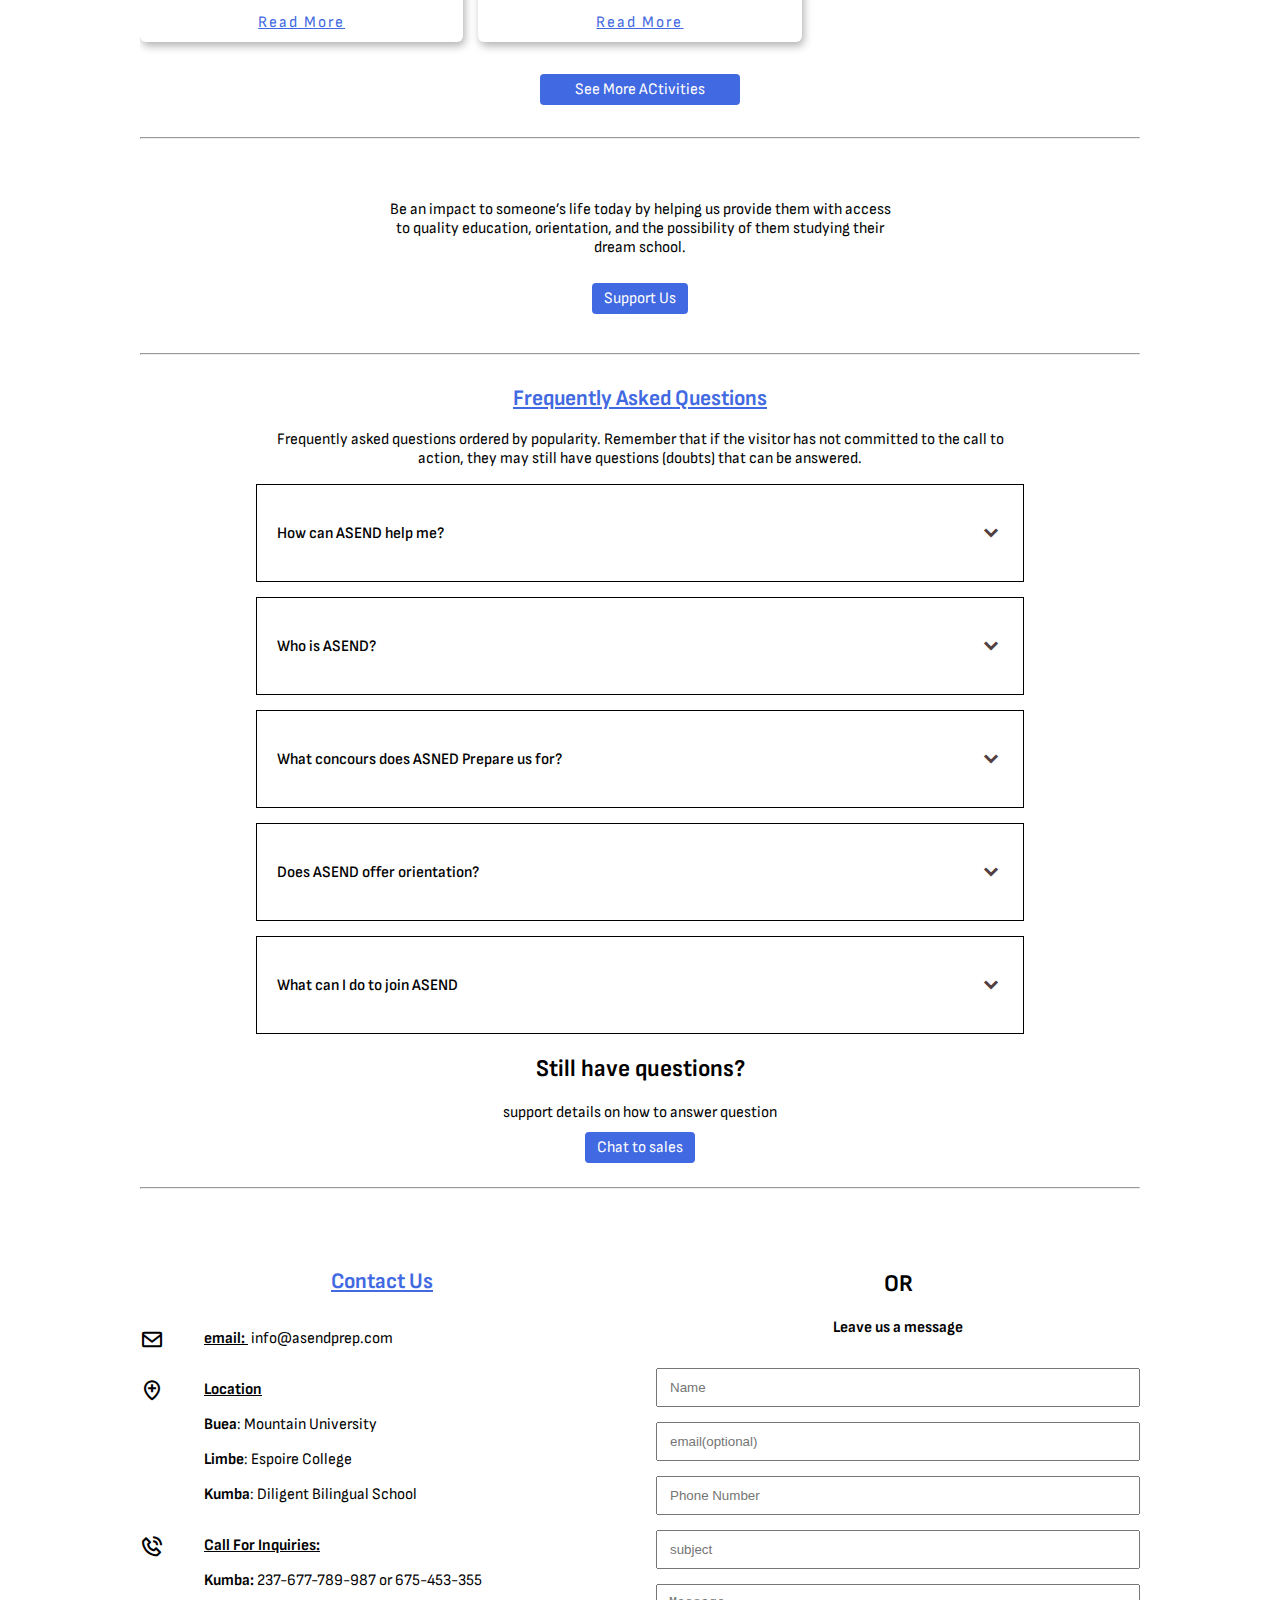
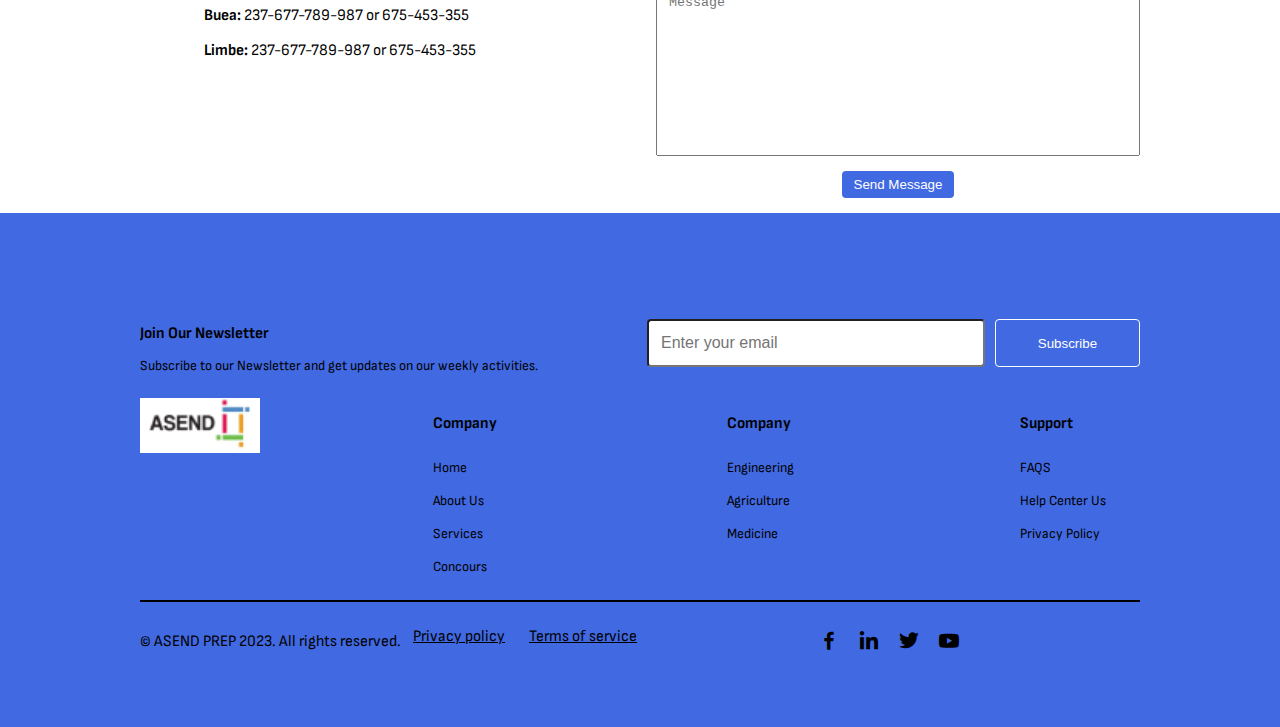
==== commit 733341c2: "'slider_added'" ====
--- a/index.html
+++ b/index.html
@@ -18,10 +18,10 @@
       href="https://fonts.googleapis.com/css2?family=Sofia+Sans+Semi+Condensed:wght@100;200;300;400;500;600;700;800;900&display=swap"
       rel="stylesheet"
     />
-    <!-- swiper js link -->
-    <link
-  rel="stylesheet"
-  href="https://cdn.jsdelivr.net/npm/swiper@10/swiper-bundle.min.css"
+<!-- Link Swiper's CSS -->
+<link
+rel="stylesheet"
+href="https://cdn.jsdelivr.net/npm/swiper@10/swiper-bundle.min.css"
 />
   </head>
   <body>
@@ -256,95 +256,176 @@
     
     <!-- ====================================================================================================================================================================================================================================================== -->
     <!-- testimonials  -->
-
-<section class="testimonials">
-  <div class="container">
-    <h2 class="header">Testimonials</h2>
-    <p class="header-description">Here what our students say about us</p>
-    <div class="swiper-container swiper mySwiper">
-      <div class="swiper-wrappers">
-        <div class="swiper-slide">
-          <div class="stars">
-            <i class='bx bxs-star'></i>
-            <i class='bx bxs-star'></i>
-            <i class='bx bxs-star'></i>
-            <i class='bx bxs-star'></i>
-            <i class='bx bxs-star'></i>  
-          </div>
-          <p>Lorem ipsum dolor sit amet, consectetur adipisicing elit. Amet consectetur provident ipsam molestiae reprehenderit. Pariatur.</p>
+  
+    <section id="testimonial">
+      <div class="container">
+       <h2 class="header">Testimonials</h2>
+       <p class="header-description">What Our Students Say ABout Us</p>
+       <div class="swiper mySwiper">
+         <div class="swiper-wrapper">
+           <div class="swiper-slide">
+            <div class="stars">
+              <i class="bx bxs-star"></i>
+              <i class="bx bxs-star"></i>
+              <i class="bx bxs-star"></i>
+              <i class="bx bxs-star"></i>
+              <i class="bx bxs-star"></i>
+            </div>
+            <p>
+              Lorem ipsum dolor sit amet, consectetur adipisicing elit. Amet
+              consectetur provident ipsam molestiae reprehenderit. Pariatur.
+            </p>
+            <div class="user">
+              <img src="assets/img/chair1.jpg" alt="" />
+              <div class="text">
+                <p class="bold">Tabe George</p>
+                <p class="text-muted">School of Management</p>
+              </div>
+            </div>
+           </div>
+           <div class="swiper-slide">
+            <div class="stars">
+              <i class="bx bxs-star"></i>
+              <i class="bx bxs-star"></i>
+              <i class="bx bxs-star"></i>
+              <i class="bx bxs-star"></i>
+              <i class="bx bxs-star"></i>
+            </div>
+            <p>
+              Lorem ipsum dolor sit amet, consectetur adipisicing elit. Amet
+              consectetur provident ipsam molestiae reprehenderit. Pariatur.
+            </p>
+            <div class="user">
+              <img src="assets/img/chair1.jpg" alt="" />
+              <div class="text">
+                <p class="bold">Tabe George</p>
+                <p class="text-muted">School of Management</p>
+              </div>
+            </div>
+           </div>
+           <div class="swiper-slide">
+            <div class="stars">
+              <i class="bx bxs-star"></i>
+              <i class="bx bxs-star"></i>
+              <i class="bx bxs-star"></i>
+              <i class="bx bxs-star"></i>
+              <i class="bx bxs-star"></i>
+            </div>
+            <p>
+              Lorem ipsum dolor sit amet, consectetur adipisicing elit. Amet
+              consectetur provident ipsam molestiae reprehenderit. Pariatur.
+            </p>
+            <div class="user">
+              <img src="assets/img/chair1.jpg" alt="" />
+              <div class="text">
+                <p class="bold">Tabe George</p>
+                <p class="text-muted">School of Management</p>
+              </div>
+            </div>
+           </div>
+           <div class="swiper-slide">
+            <div class="stars">
+              <i class="bx bxs-star"></i>
+              <i class="bx bxs-star"></i>
+              <i class="bx bxs-star"></i>
+              <i class="bx bxs-star"></i>
+              <i class="bx bxs-star"></i>
+            </div>
+            <p>
+              Lorem ipsum dolor sit amet, consectetur adipisicing elit. Amet
+              consectetur provident ipsam molestiae reprehenderit. Pariatur.
+            </p>
+            <div class="user">
+              <img src="assets/img/chair1.jpg" alt="" />
+              <div class="text">
+                <p class="bold">Tabe George</p>
+                <p class="text-muted">School of Management</p>
+              </div>
+            </div>
+           </div>
+           <div class="swiper-slide">
+            <div class="stars">
+              <i class="bx bxs-star"></i>
+              <i class="bx bxs-star"></i>
+              <i class="bx bxs-star"></i>
+              <i class="bx bxs-star"></i>
+              <i class="bx bxs-star"></i>
+            </div>
+            <p>
+              Lorem ipsum dolor sit amet, consectetur adipisicing elit. Amet
+              consectetur provident ipsam molestiae reprehenderit. Pariatur.
+            </p>
+            <div class="user">
+              <img src="assets/img/chair1.jpg" alt="" />
+              <div class="text">
+                <p class="bold">Tabe George</p>
+                <p class="text-muted">School of Management</p>
+              </div>
+            </div>
+           </div>
+           <div class="swiper-slide">
+            <div class="stars">
+            <i class="bx bxs-star"></i>
+            <i class="bx bxs-star"></i>
+            <i class="bx bxs-star"></i>
+            <i class="bx bxs-star"></i>
+            <i class="bx bxs-star"></i>
+          </div>
+          <p>
+            Lorem ipsum dolor sit amet, consectetur adipisicing elit. Amet
+            consectetur provident ipsam molestiae reprehenderit. Pariatur.
+          </p>
           <div class="user">
-            <img src="assets/img/chair1.jpg" alt="">
-            <div class="text"><p class="bold">Tabe George</p>
-            <p class="text-muted">School of Management</p></div>
-          </div>
-        </div>
-        <div class="swiper-slide">
-          <div class="stars">
-            <i class='bx bxs-star'></i>
-            <i class='bx bxs-star'></i>
-            <i class='bx bxs-star'></i>
-            <i class='bx bxs-star'></i>
-            <i class='bx bxs-star'></i>  
-          </div>
-          <p>Lorem ipsum dolor sit amet, consectetur adipisicing elit. Amet consectetur provident ipsam molestiae reprehenderit. Pariatur.</p>
-          <div class="user">
-            <img src="assets/img/chair1.jpg" alt="">
-            <div class="text"><p class="bold">Tabe George</p>
-            <p class="text-muted">School of Management</p></div>
-          </div>
-        </div>
-        <div class="swiper-slide">
-          <div class="stars">
-            <i class='bx bxs-star'></i>
-            <i class='bx bxs-star'></i>
-            <i class='bx bxs-star'></i>
-            <i class='bx bxs-star'></i>
-            <i class='bx bxs-star'></i>  
-          </div>
-          <p>Lorem ipsum dolor sit amet, consectetur adipisicing elit. Amet consectetur provident ipsam molestiae reprehenderit. Pariatur.</p>
-          <div class="user">
-            <img src="assets/img/chair1.jpg" alt="">
-            <div class="text"><p class="bold">Tabe George</p>
-            <p class="text-muted">School of Management</p></div>
-          </div>
-        </div>
-        <div class="swiper-slide">
-          <div class="stars">
-            <i class='bx bxs-star'></i>
-            <i class='bx bxs-star'></i>
-            <i class='bx bxs-star'></i>
-            <i class='bx bxs-star'></i>
-            <i class='bx bxs-star'></i>  
-          </div>
-          <p>Lorem ipsum dolor sit amet, consectetur adipisicing elit. Amet consectetur provident ipsam molestiae reprehenderit. Pariatur.</p>
-          <div class="user">
-            <img src="assets/img/chair1.jpg" alt="">
-            <div class="text"><p class="bold">Tabe George</p>
-            <p class="text-muted">School of Management</p></div>
-          </div>
-        </div>
-        <div class="swiper-slide">
-          <div class="stars">
-            <i class='bx bxs-star'></i>
-            <i class='bx bxs-star'></i>
-            <i class='bx bxs-star'></i>
-            <i class='bx bxs-star'></i>
-            <i class='bx bxs-star'></i>  
-          </div>
-          <p>Lorem ipsum dolor sit amet, consectetur adipisicing elit. Amet consectetur provident ipsam molestiae reprehenderit. Pariatur.</p>
-          <div class="user">
-            <img src="assets/img/chair1.jpg" alt="">
-            <div class="text"><p class="bold">Tabe George</p>
-            <p class="text-muted">School of Management</p></div>
-          </div>
-        </div>
+            <img src="assets/img/chair1.jpg" alt="" />
+            <div class="text">
+              <p class="bold">Tabe George</p>
+              <p class="text-muted">School of Management</p>
+            </div>
+          </div></div>
+         </div>
+         <div class="swiper-button-next">
+        </div>
+        <div class="swiper-button-prev">
+        </div>
+        <div class="swiper-pagination"></div>
+             </div>
+             </div>  
+      </div>
+      <hr>
+     </section>
+     <script src="https://cdn.jsdelivr.net/npm/swiper@10/swiper-bundle.min.js"></script>
+     <script>
       
-      </div>
-    </div>
-    <hr>
-  </div>
-</section>
-
+      var swiper = new Swiper(".mySwiper", {        
+        slidesPerView: 1,
+        spaceBetween: 30,
+        centeredSlides: true,        
+        grabCursor: true,
+        loop: true,
+        autoplay: {
+          delay: 2500,
+          disableOnInteraction: false,
+        },
+        pagination: {
+          el: ".swiper-pagination",
+          clickable: true,
+        },
+        navigation: {
+          nextEl: ".swiper-button-next",
+          prevEl: ".swiper-button-prev",
+        },
+        breakpoints: {
+          576: {
+            slidesPerView: 2,
+            spaceBetween: 20,
+          },
+          768: {
+            slidesPerView: 3,
+            spaceBetween: 40,
+          },
+        }
+      });
+     </script>
 
 
 <!-- ====================================================================================================================================================================================================================================================== -->
@@ -571,5 +652,9 @@
     <a href="#" class="back"><i class='bx bx-up-arrow-alt' id="back-top"></i></a>
 
     <script src="js/index.js"></script>
+    
+    <!-- Swiper JS -->
+    <script src="https://cdn.jsdelivr.net/npm/swiper@10/swiper-bundle.min.js"></script>
+    
   </body>
 </html>--- a/css/style.css
+++ b/css/style.css
@@ -853,6 +853,7 @@
   color: white;
   width: 100%;
   gap: 10px;
+  overflow: hidden;
 }
 .stats .container span {
   font-size: 12px;
@@ -877,6 +878,13 @@
   height: 100px;
   margin-top: -30px;
 }
+@media (min-width: 576px) {
+  .stats .team-members .team-icon {
+    width: 200px !important;
+    margin-top: 0;
+    height: 150px;
+  }
+}
 @media (min-width: 768px) {
   .stats .team-members .team-icon {
     width: 250px !important;
@@ -891,8 +899,13 @@
 }
 @media (min-width: 576px) {
   .stats img {
+    width: 100px;
+    height: auto;
+  }
+}
+@media (min-width: 768px) {
+  .stats img {
     width: 200px;
-    height: auto;
   }
 }
 
@@ -929,52 +942,85 @@
   height: 25px;
 }
 
-.testimonials {
-  margin-top: 0px;
-}
-.testimonials .swiper-wrappers {
+#testimonial hr {
+  width: 90%;
+  margin-inline: auto;
+}
+
+.swiper {
+  width: 100%;
+  height: 100%;
+}
+
+.swiper-slide {
+  text-align: center;
+  font-size: 18px;
+  background: #fff;
+  display: flex;
+  justify-content: center;
+  align-items: center;
+  border: 1px solid black;
+  border-radius: 4px;
+  width: 70%;
+}
+
+.swiper-slide img {
+  display: block;
+  width: 100%;
+  height: 100%;
+  object-fit: cover;
+}
+
+.swiper-slide {
+  border: 1px solid black;
+  height: fit-content;
+  padding: 10px;
   margin-top: 1rem;
-  display: grid;
-  grid-template-columns: 1fr;
-  gap: 1rem;
-}
-@media (min-width: 576px) {
-  .testimonials .swiper-wrappers {
-    grid-template-columns: 1fr 1fr;
-  }
-}
-@media (min-width: 768px) {
-  .testimonials .swiper-wrappers {
-    grid-template-columns: 1fr 1fr 1fr;
-  }
-}
-.testimonials .swiper-slide {
-  border: 1px solid black;
-  padding: 10px;
+  gap: 0.4rem;
   border-radius: 4px;
   display: flex;
   flex-direction: column;
-}
-.testimonials .swiper-slide .user {
+  justify-content: center;
+  align-items: center;
+}
+
+.user {
   display: flex;
   gap: 16px;
   align-items: center;
 }
-.testimonials .swiper-slide .user img {
+
+.user img {
   border-radius: 100%;
   width: 50px;
   height: 50px;
 }
-.testimonials .swiper-slide .user .text > * {
+
+.user .text > * {
   font-size: 12px;
 }
-.testimonials .stars i {
+
+.swiper-button-next,
+.swiper-button-prev {
+  display: none !important;
+}
+
+.stars i {
   color: gold;
   width: 20px;
   height: 20px;
   margin-right: 5px;
 }
 
+@media (min-width: 700px) {
+  .swiper-button-next,
+  .swiper-button-prev {
+    display: block;
+  }
+}
+#recent-activities {
+  margin-top: -30px;
+}
 #recent-activities .container .btn, #recent-activities .container .btn-white {
   display: flex;
   align-items: center;
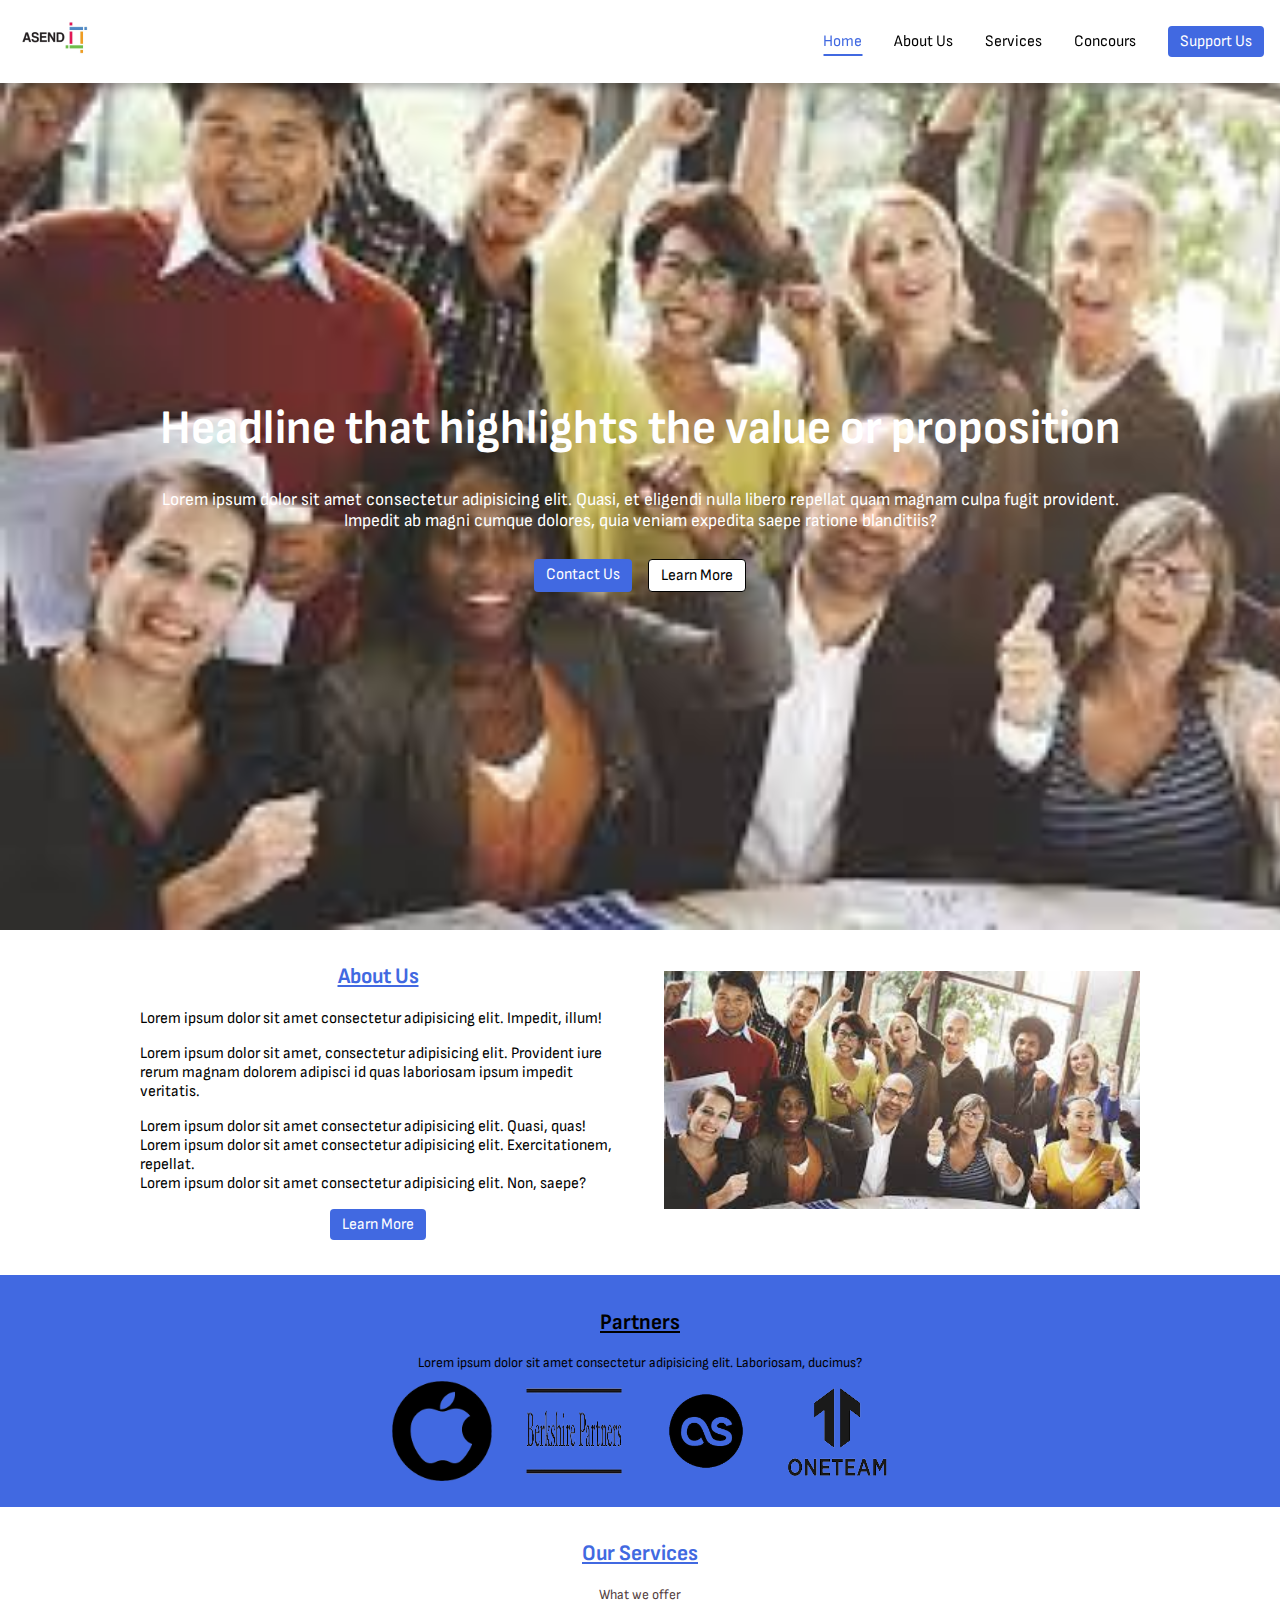
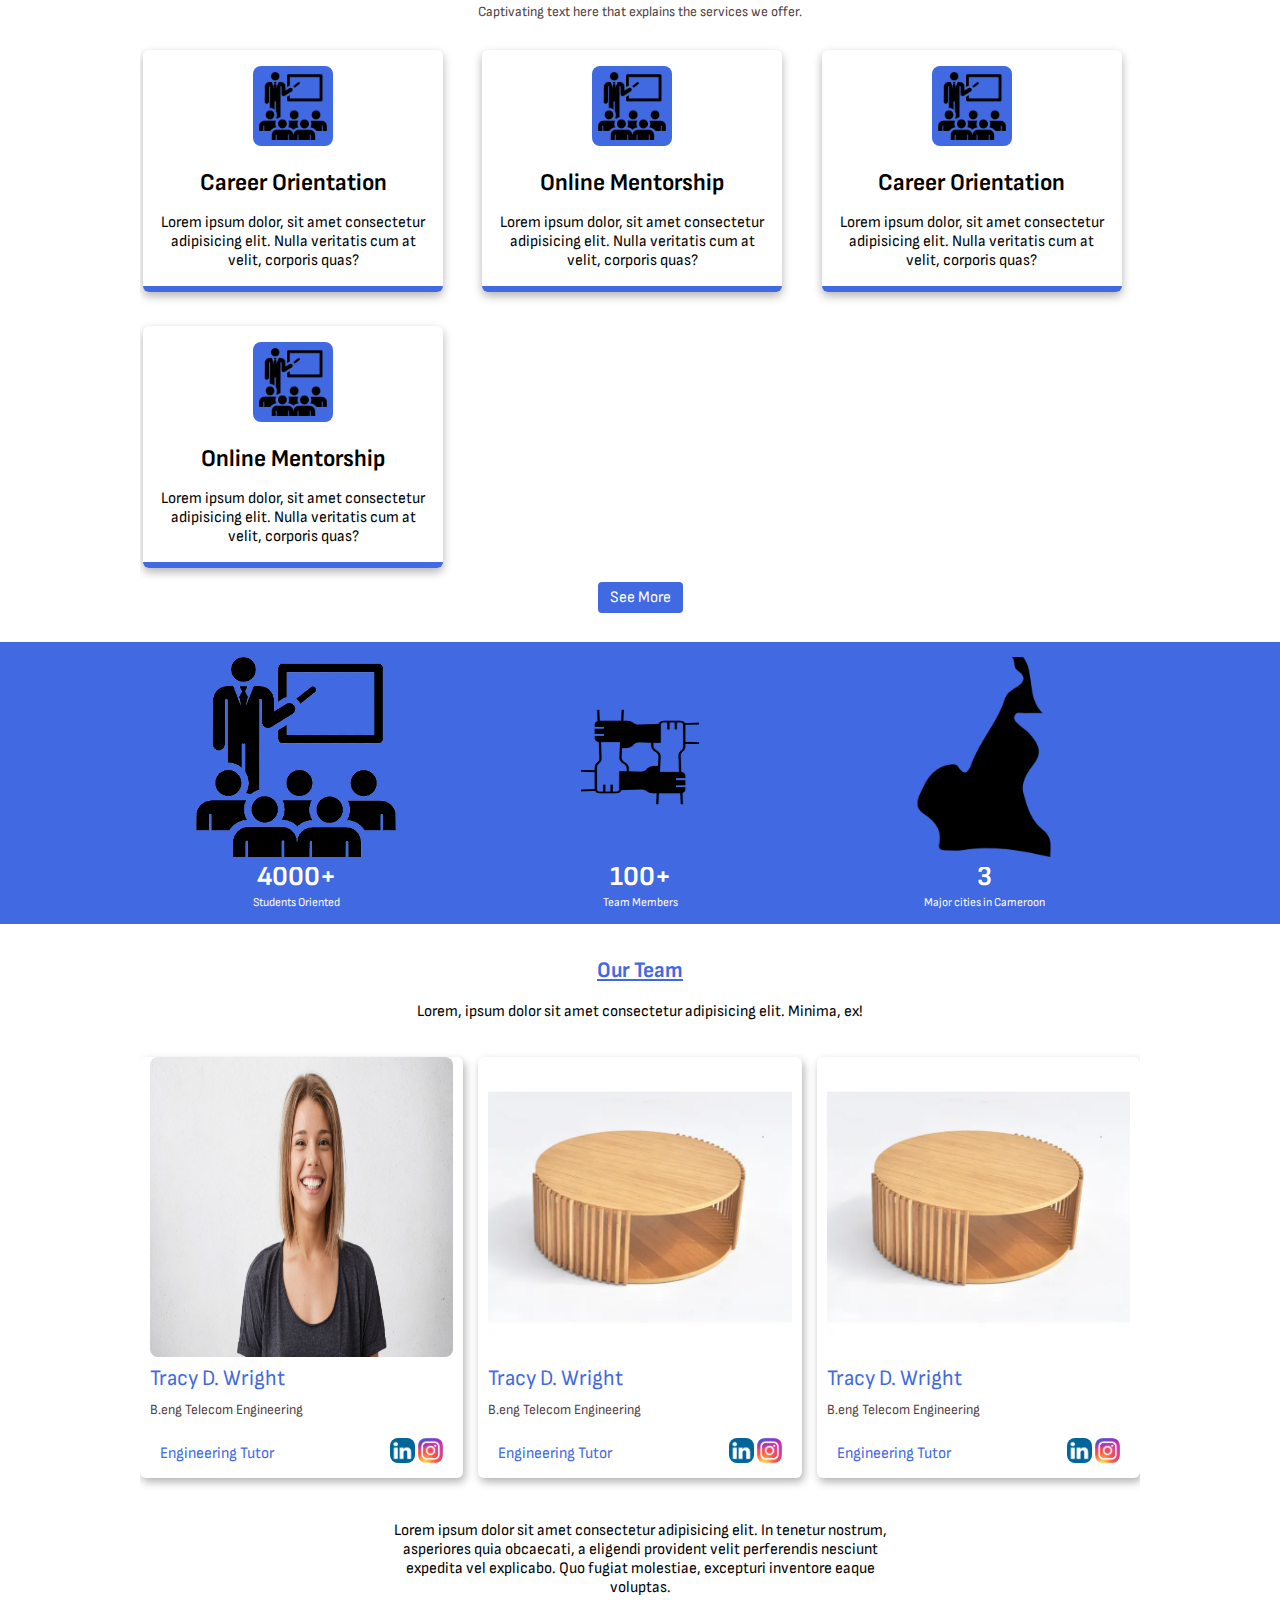
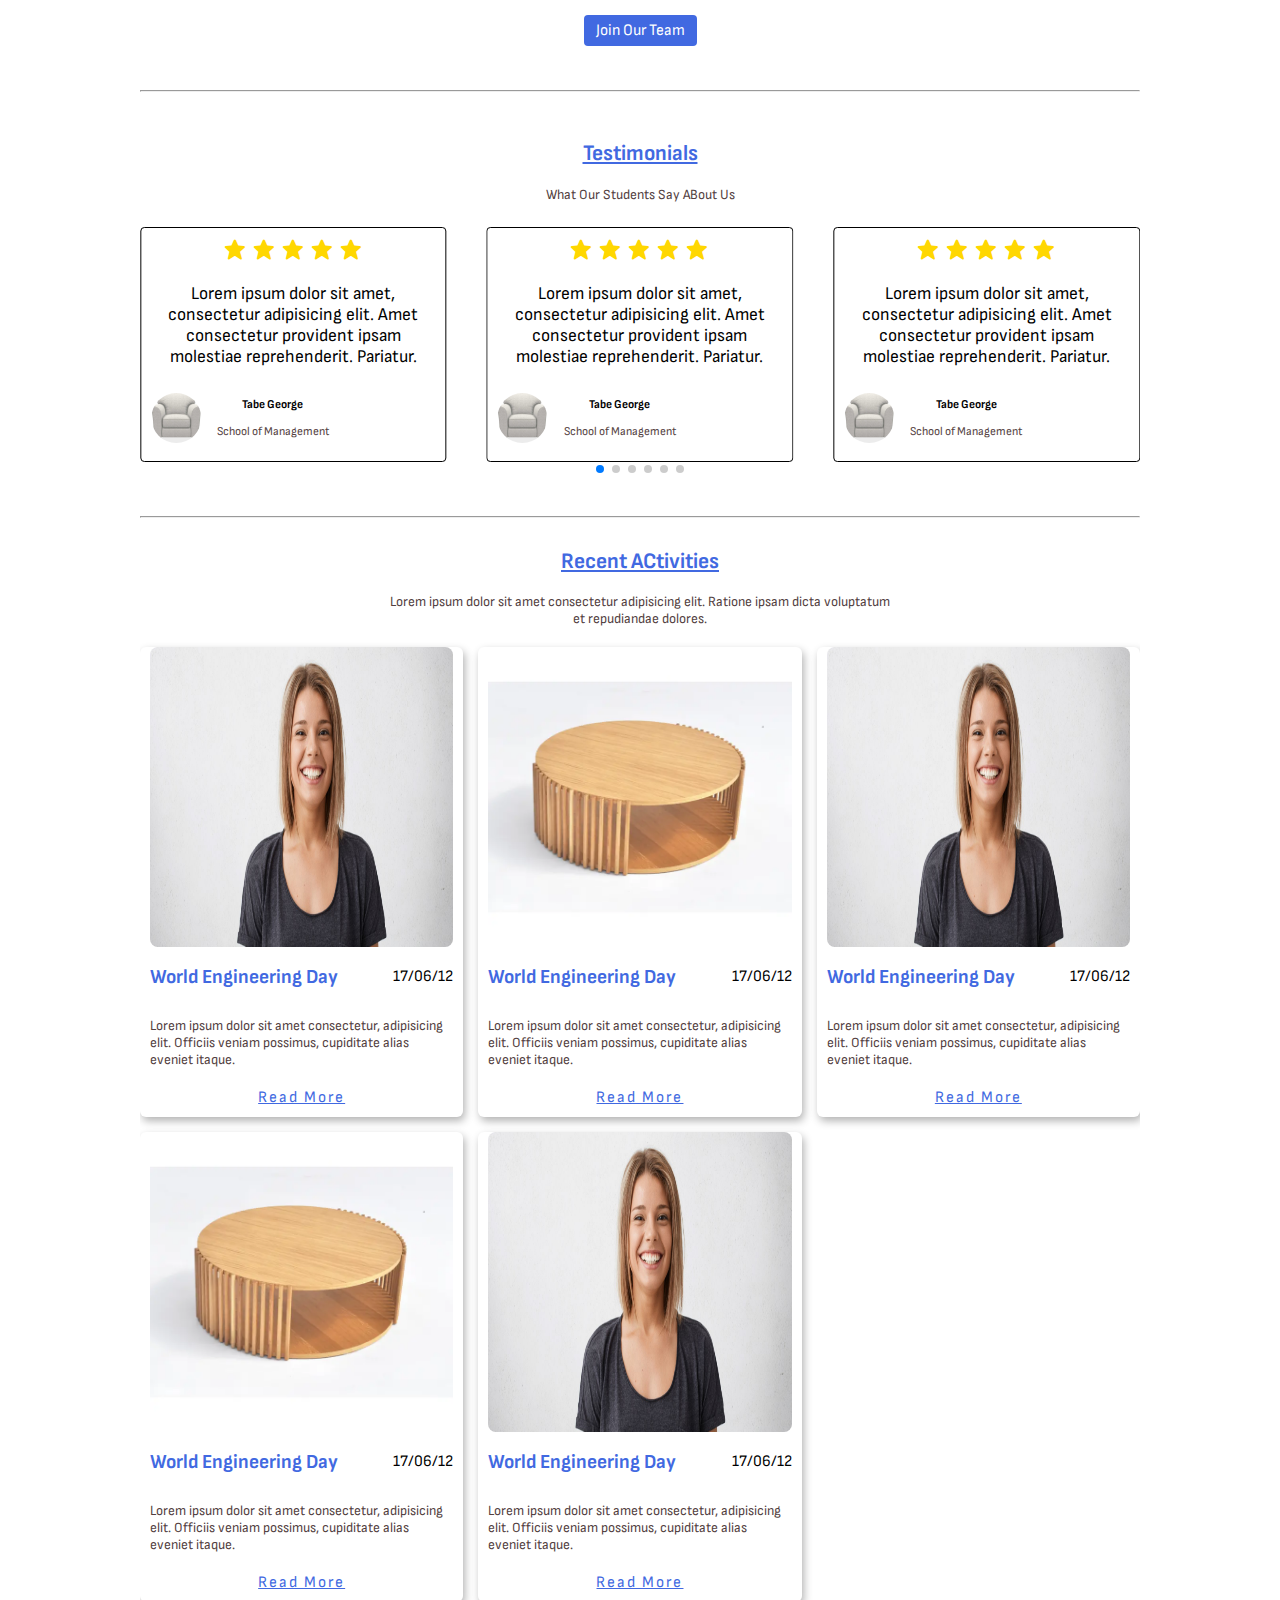
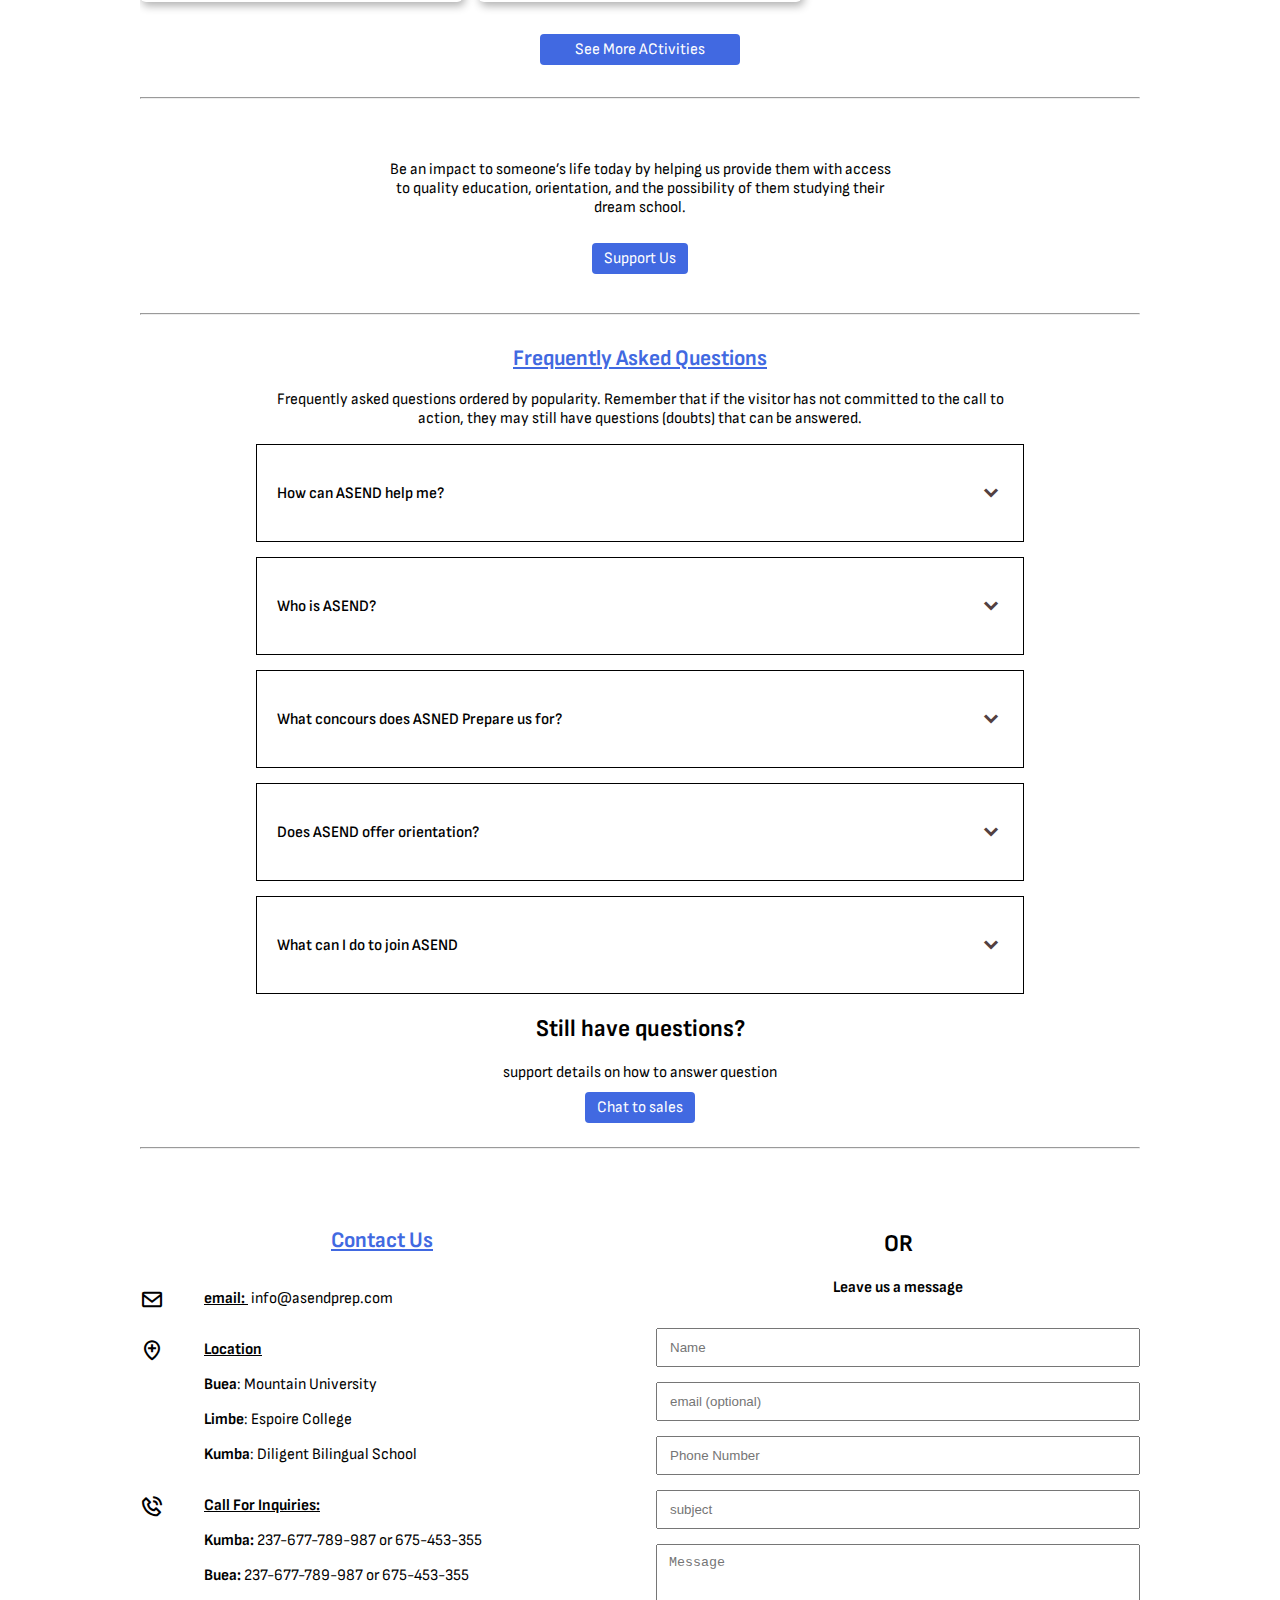
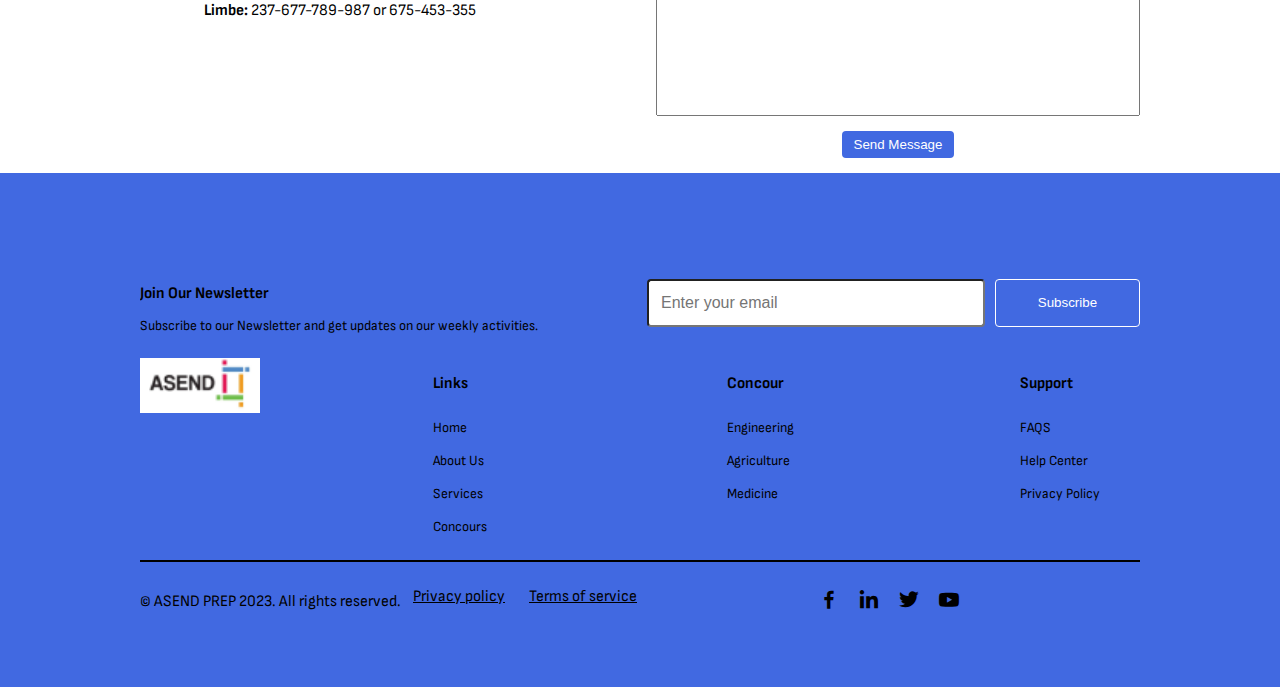
==== commit f2018a85: "more changes" ====
--- a/index.html
+++ b/index.html
@@ -391,7 +391,7 @@
              </div>
              </div>  
       </div>
-      <hr>
+
      </section>
      <script src="https://cdn.jsdelivr.net/npm/swiper@10/swiper-bundle.min.js"></script>
      <script>
@@ -432,6 +432,7 @@
     <!-- recent activities -->
 <section id="recent-activities">
   <div class="container">
+    <hr>
     <h2 class="header">Recent ACtivities</h2>
     <p class="header-description">Lorem ipsum dolor sit amet consectetur adipisicing elit. Ratione ipsam dicta voluptatum et repudiandae dolores.</p>
     <div class="card-container">
@@ -570,7 +571,7 @@
         <p class="bold">Leave us a message</p>
         <form action="">
           <input type="text" name="" placeholder="Name" required>
-          <input type="text" name="" placeholder="email(optional)">
+          <input type="text" name="" placeholder="email (optional)">
           <input type="text" name="" placeholder="Phone Number" required>
           <input type="text" name="" placeholder="subject" required>
           <textarea name="" id="" cols="30" rows="10" placeholder="Message" required></textarea>
@@ -600,16 +601,16 @@
         <div class="links">
           <div class="img"><img src="assets/img/logo.png" alt="" /></div>
           <div>
-            <p class="bold">Company</p>
+            <p class="bold">Links</p>
             <div>
               <a href="index.html">Home</a>
-              <a href="">About Us</a>
-              <a href="">Services</a>
-              <a href="">Concours</a>
+              <a href="about.html">About Us</a>
+              <a href="services.html">Services</a>
+              <a href="concours.html">Concours</a>
             </div>
           </div>
           <div>
-            <p class="bold">Company</p>
+            <p class="bold">Concour</p>
             <div>
               <a href="index.html">Engineering</a>
               <a href="">Agriculture</a>
@@ -620,7 +621,7 @@
             <p class="bold">Support</p>
             <div>
               <a href="index.html">FAQS</a>
-              <a href="">Help Center Us</a>
+              <a href="">Help Center</a>
               <a href="">Privacy Policy</a>
             </div>
           </div>
--- a/css/style.css
+++ b/css/style.css
@@ -448,6 +448,14 @@
   }
 }
 
+#contact {
+  margin-top: -26px;
+}
+@media (min-width: 768px) {
+  #contact {
+    margin-top: 0;
+  }
+}
 #contact .container {
   display: flex;
   flex-direction: column;
@@ -523,8 +531,18 @@
     margin: 0;
   }
 }
+.teamAbout .card-container.active {
+  display: none;
+}
 .teamAbout .container > .teamH {
   margin: 30px 0px 0px;
+}
+.teamAbout .container button {
+  border: none;
+  outline: none;
+}
+.teamAbout .container button.active {
+  display: none;
 }
 
 #concour .concour-boxes {
@@ -636,7 +654,7 @@
 
 .hero {
   background-image: url(../assets/img/people.jpg);
-  height: 50vh;
+  height: 60vh;
   background-size: cover;
   background-repeat: no-repeat;
   display: flex;
@@ -707,24 +725,13 @@
     gap: 3rem;
   }
 }
-.about .container .text ul {
-  list-style-type: square;
-}
-.about .container .text ul li::before {
-  content: "";
-  height: 10px;
-  width: 10px;
-  display: inline-block;
-  margin-right: 10px;
-  background-color: royalblue;
-}
-.about .container .image {
-  width: 100%;
-}
-.about .container .image img {
-  width: 100%;
-}
-.about .container .btn, .about .container .btn-white {
+.about .container .text .image {
+  width: 100%;
+}
+.about .container .text .image img {
+  width: 100%;
+}
+.about .container .text .btn, .about .container .text .btn-white {
   margin: auto;
   display: flex;
   justify-content: center;
@@ -772,13 +779,15 @@
 .services .services-container {
   display: grid;
   grid-template-columns: 1fr 1fr;
-  gap: 10px;
+  gap: 1.1rem;
+  justify-content: space-around;
   padding-block: 20px;
+  padding-inline: 3px;
 }
 @media (min-width: 576px) {
   .services .services-container {
     grid-template-columns: 1fr 1fr;
-    gap: 1rem;
+    gap: 1.3rem;
   }
 }
 @media (min-width: 768px) {
@@ -792,37 +801,44 @@
   border-radius: 6px;
   margin-top: 10px;
   border-bottom: 6px solid royalblue;
+  padding: 8px;
+  padding-block: 16px;
+  display: flex;
+  flex-direction: column;
+  gap: 0.5rem;
+  align-items: center;
+  max-width: 300px;
+}
+@media (min-width: 576px) {
+  .services .services-container .service-box {
+    padding: 1rem;
+    gap: 1rem;
+  }
+}
+.services .services-container .service-box img, .services .services-container .service-box i {
+  width: 50px;
   padding: 6px;
-}
-@media (min-width: 576px) {
-  .services .services-container .service-box {
-    padding: 10px;
-  }
-}
-.services .services-container .service-box img, .services .services-container .service-box i {
-  width: 60px;
-  padding: 8px;
-  border-radius: 100%;
+  border-radius: 8px;
   background-color: royalblue;
   margin-bottom: 6px;
 }
 @media (min-width: 576px) {
   .services .services-container .service-box img, .services .services-container .service-box i {
-    width: 124px;
+    width: 80px;
   }
 }
 .services .services-container .service-box .service-heading {
-  font-size: 18px;
+  font-size: 16px;
   margin: 0;
 }
 @media (min-width: 576px) {
   .services .services-container .service-box .service-heading {
-    font-size: 2rem;
+    font-size: 24px;
   }
 }
 .services .services-container .service-box .service-description {
   font-size: 12px;
-  margin-bottom: 0;
+  margin: 0;
 }
 @media (min-width: 576px) {
   .services .services-container .service-box .service-description {
@@ -926,7 +942,6 @@
 }
 .team .card-container .cards .description {
   font-size: 14px;
-  margin-top: -8px;
   color: #524040;
 }
 .team .card-container .cards .header, .team .card-container .cards .sub-header {
@@ -952,36 +967,28 @@
   height: 100%;
 }
 
+.swiper-slide img {
+  display: block;
+  width: 100%;
+  height: 100%;
+  object-fit: cover;
+}
+
 .swiper-slide {
+  height: fit-content;
+  padding: 10px;
+  margin-block: 1.5rem;
+  gap: 0.4rem;
+  display: flex;
+  flex-direction: column;
+  justify-content: center;
+  align-items: center;
   text-align: center;
   font-size: 18px;
   background: #fff;
-  display: flex;
-  justify-content: center;
-  align-items: center;
   border: 1px solid black;
   border-radius: 4px;
   width: 70%;
-}
-
-.swiper-slide img {
-  display: block;
-  width: 100%;
-  height: 100%;
-  object-fit: cover;
-}
-
-.swiper-slide {
-  border: 1px solid black;
-  height: fit-content;
-  padding: 10px;
-  margin-top: 1rem;
-  gap: 0.4rem;
-  border-radius: 4px;
-  display: flex;
-  flex-direction: column;
-  justify-content: center;
-  align-items: center;
 }
 
 .user {
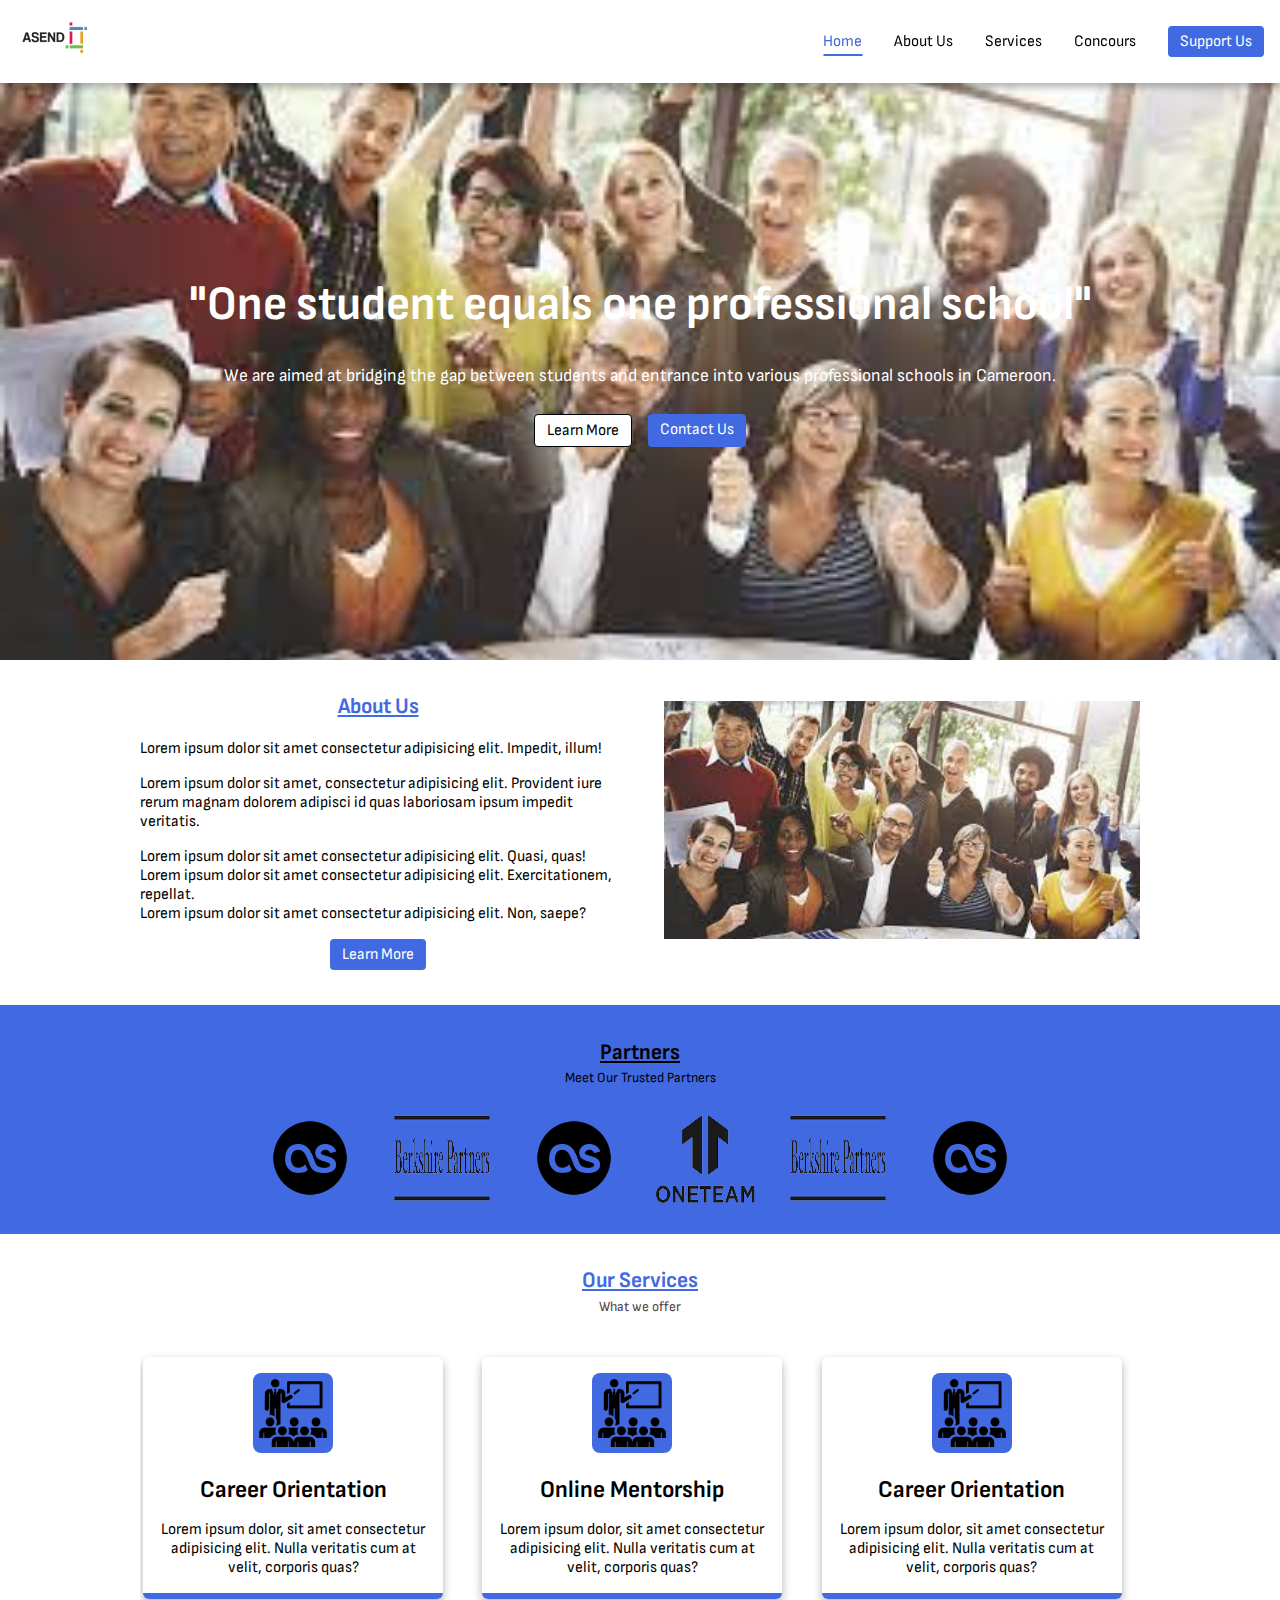
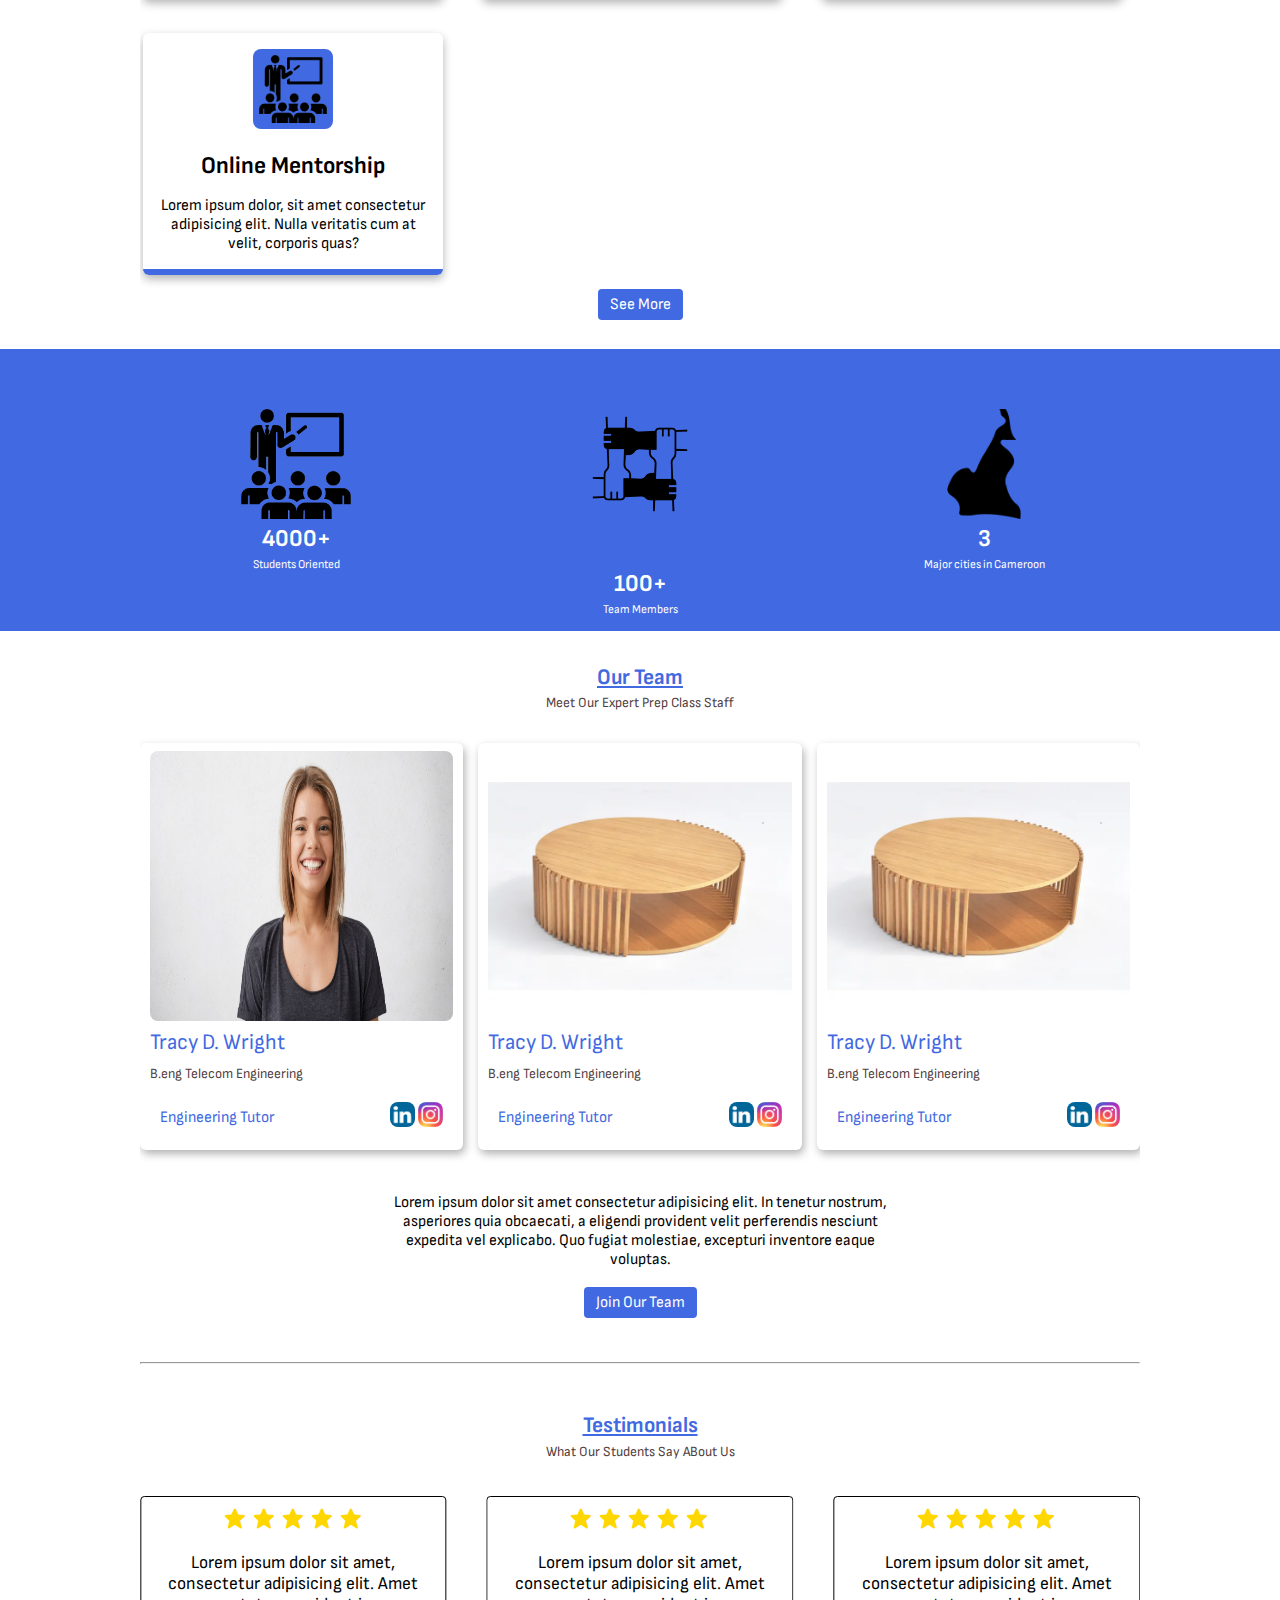
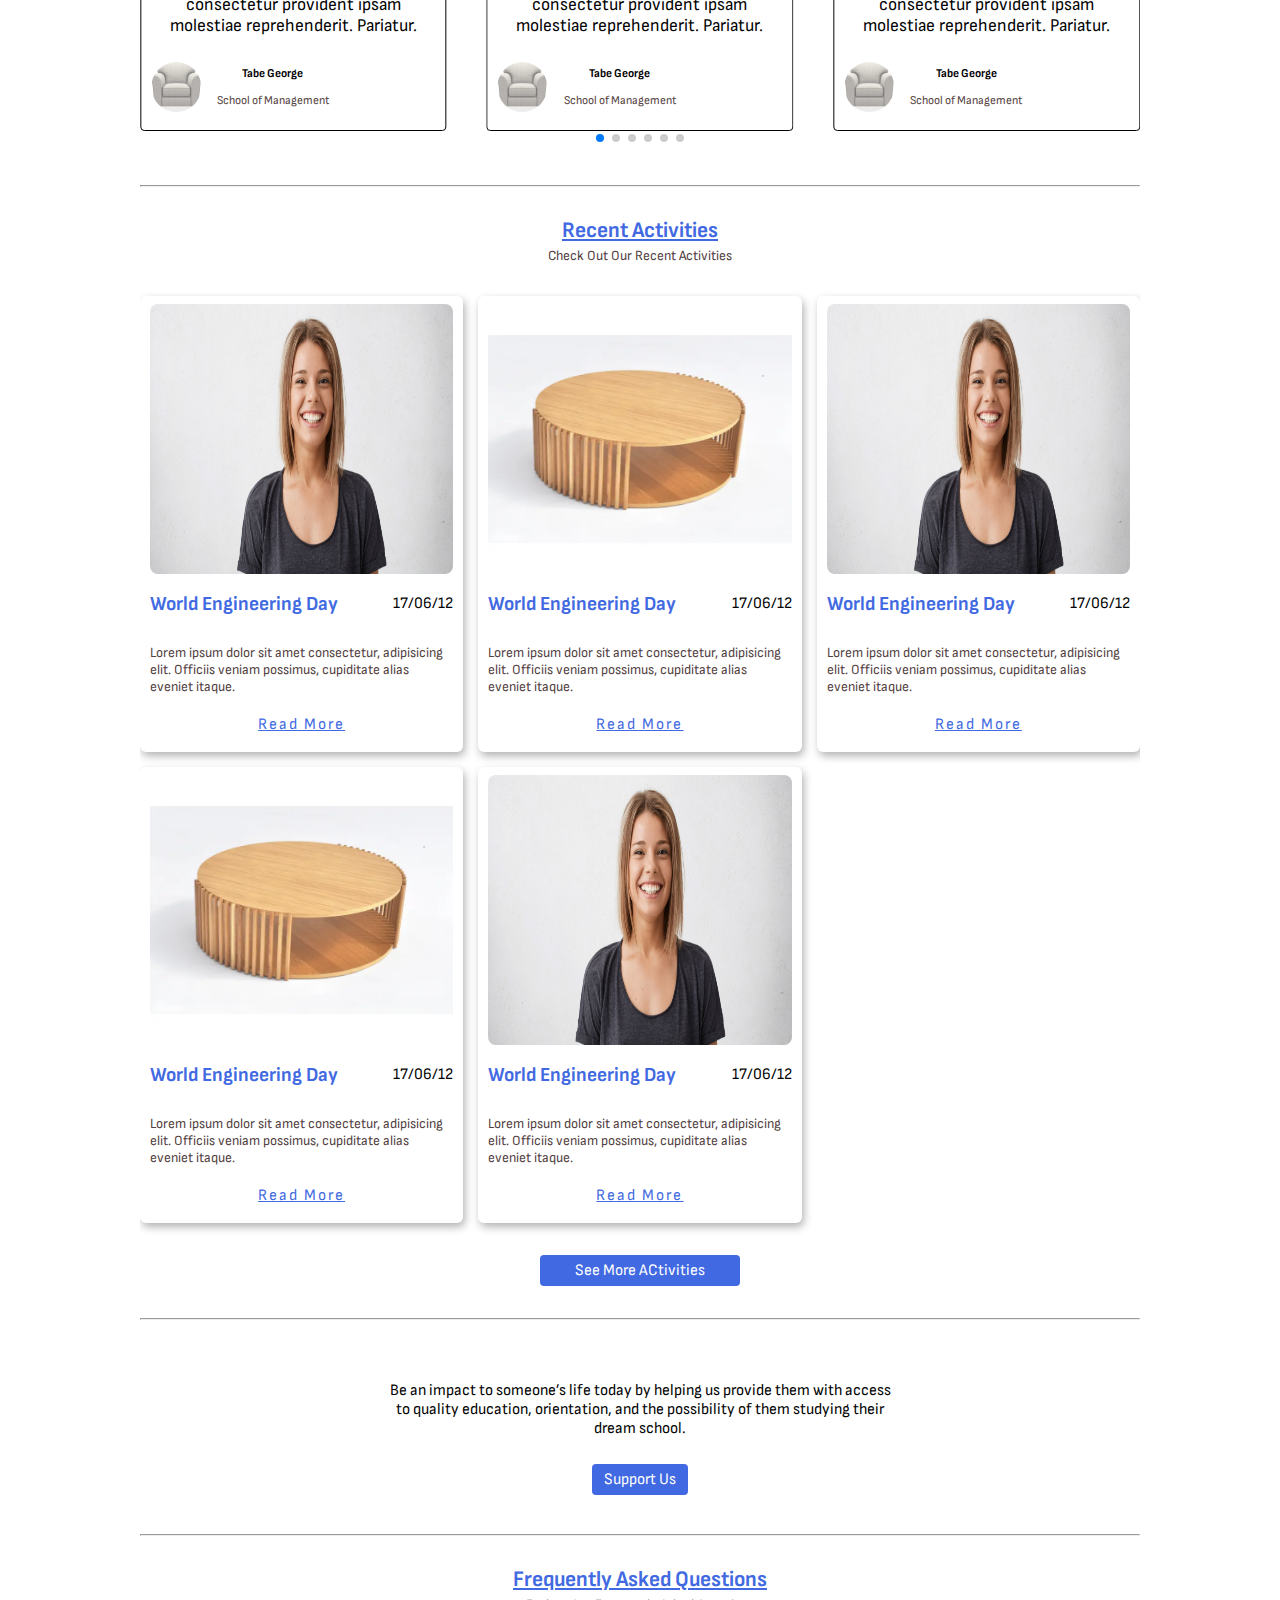
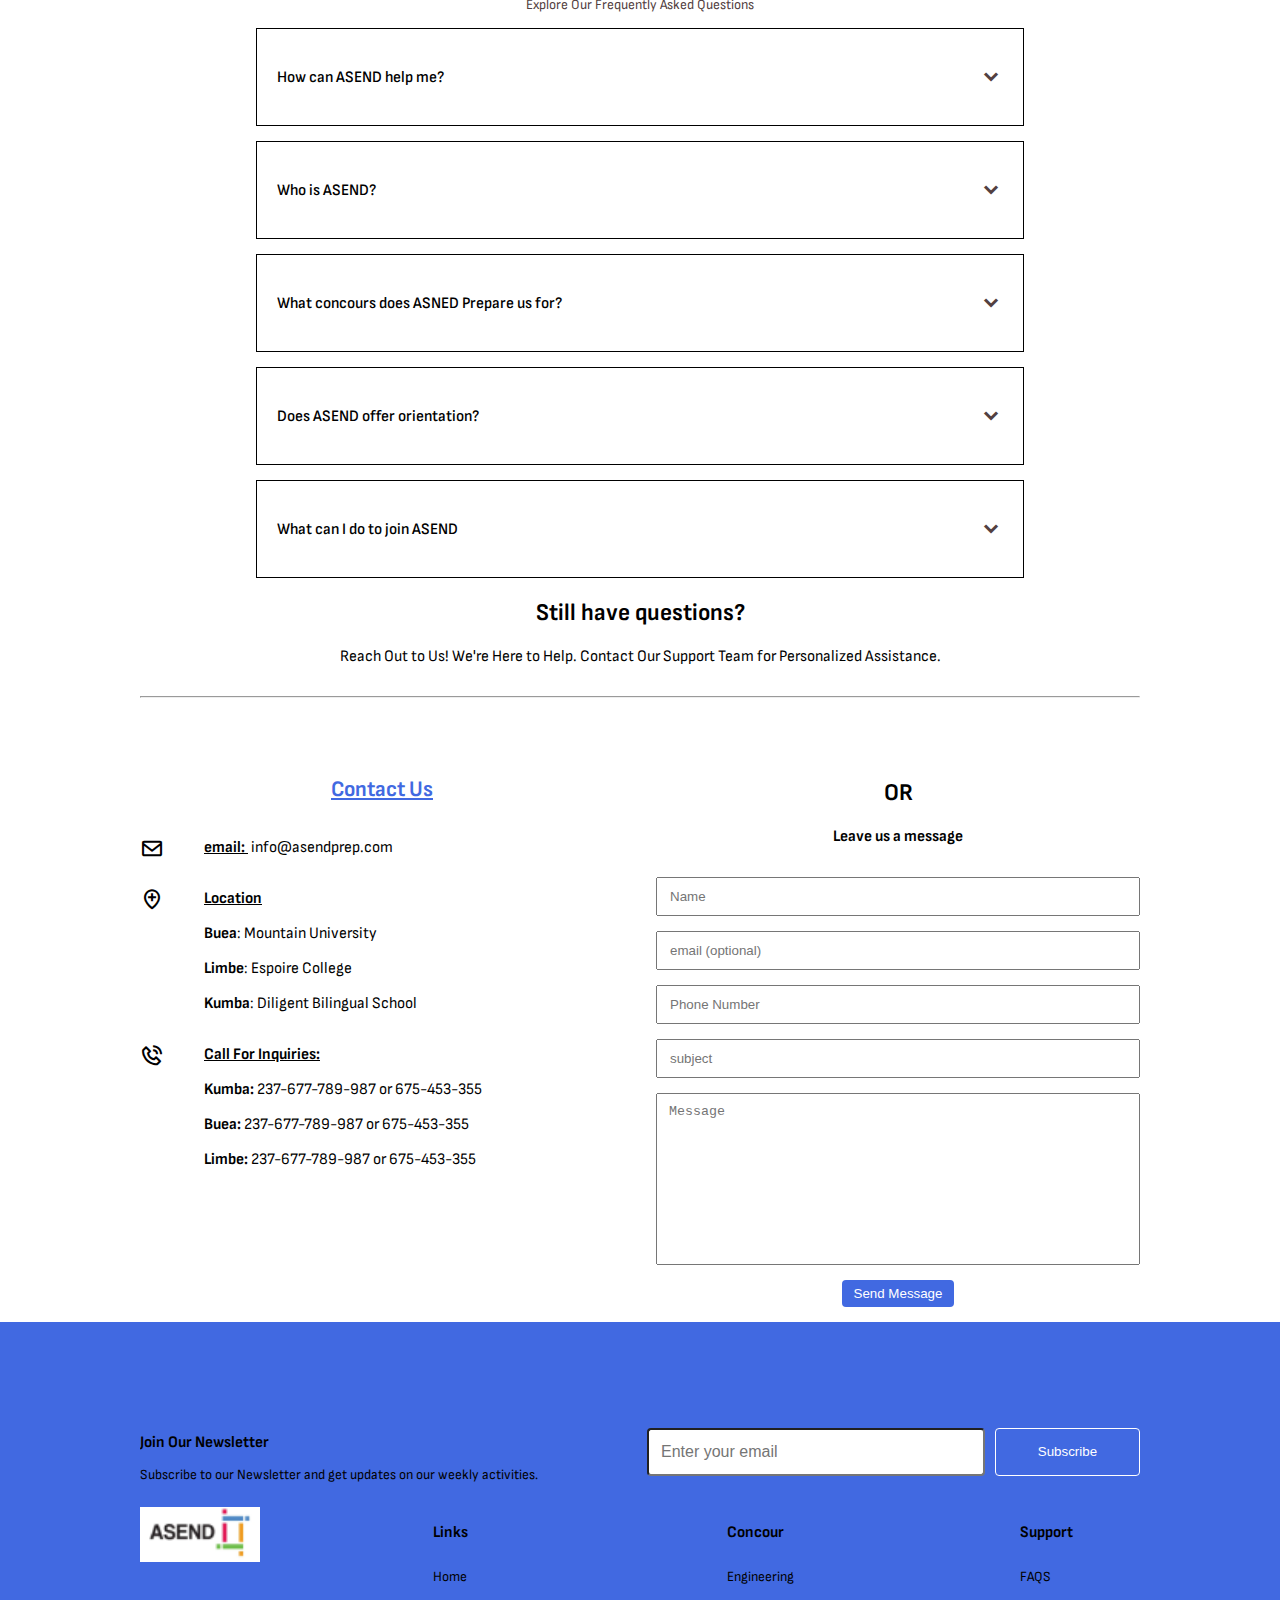
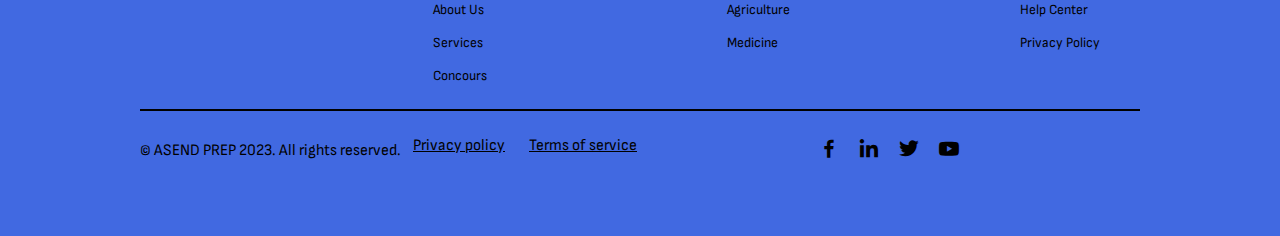
==== commit 8609b68e: "more chnages" ====
--- a/index.html
+++ b/index.html
@@ -84,10 +84,10 @@
     <!-- Hero  -->
 <section class="hero">
   <div class="container">
-    <h1>Headline that highlights the value or proposition</h1>
-  <p>Lorem ipsum dolor sit amet consectetur adipisicing elit. Quasi, et eligendi nulla libero repellat quam magnam culpa fugit provident. Impedit ab magni cumque dolores, quia veniam expedita saepe ratione blanditiis?</p>
-  <div class="btn-container"><a href="#contact" class="btn">Contact Us</a> 
-    <a href="" class="btn-white">Learn More</a></div>
+    <h1>"One student equals one professional school"</h1>
+  <p>We are aimed at bridging the gap between students and entrance into various professional schools in Cameroon.</p>
+  <div class="btn-container"><a href="about.html" class="btn-white">Learn More</a><a href="#contact" class="btn">Contact Us</a> 
+    </div>
   </div>
 </section>
 
@@ -119,14 +119,16 @@
     <section class="partners">
       <h2 class="header">Partners</h2>
         <p class="header-description">
-          Lorem ipsum dolor sit amet consectetur adipisicing elit. Laboriosam, ducimus?
+          Meet Our Trusted Partners
         </p>
         <div class="partners-container">
           <div class="partners">
-            <img src="assets/img/partner2.png" alt="">
+            <img src="assets/img/partner4.png" alt="">
             <img src="assets/img/partner3.png" alt="">
             <img src="assets/img/partner4.png" alt="">
             <img src="assets/img/partner5.png" alt="">
+            <img src="assets/img/partner3.png" alt="">
+            <img src="assets/img/partner4.png" alt="">
           </div>
         </div>
 
@@ -139,9 +141,6 @@
       <div class="container">
         <h2 class="header">Our Services</h2>
         <p class="header-description">What we offer</p>
-        <p class="header-description">
-          Captivating text here that explains the services we offer.
-        </p>
 
         <div class="services-container">
           <div class="service-box">
@@ -214,7 +213,7 @@
     <section class="team">
       <div class="container">
         <h2 class="header">Our Team</h2>
-        <p class="header-decription">Lorem, ipsum dolor sit amet consectetur adipisicing elit. Minima, ex!</p>
+        <p class="header-description">Meet Our Expert Prep Class Staff</p>
         <div class="card-container">
 <div class="cards">
   <img src="assets/img/table7.jpg" alt="">
@@ -433,8 +432,8 @@
 <section id="recent-activities">
   <div class="container">
     <hr>
-    <h2 class="header">Recent ACtivities</h2>
-    <p class="header-description">Lorem ipsum dolor sit amet consectetur adipisicing elit. Ratione ipsam dicta voluptatum et repudiandae dolores.</p>
+    <h2 class="header">Recent Activities</h2>
+    <p class="header-description">Check Out Our Recent Activities</p>
     <div class="card-container">
       <div class="cards">
         <img src="assets/img/table7.jpg" alt="">
@@ -489,7 +488,7 @@
         <h2 class="header">
           Frequently Asked Questions
         </h2>
-        <p>Frequently asked questions ordered by popularity. Remember that if the visitor has not committed to the call to action, they may still have questions (doubts) that can be answered.</p>
+        <p class="header-description">Explore Our Frequently Asked Questions</p>
 
         <div>
           <div class="faqs">
@@ -521,8 +520,7 @@
             </div>
             <div class="answer">Lorem ipsum dolor sit amet, consectetur adipisicing elit. Iure adipisci distinctio odit suscipit, labore rem eveniet accusamus cumque autem iste culpa reiciendis, obcaecati alias temporibus illum reprehenderit in similique iusto.</div>
           </div><h2>Still have questions?</h2>
-      <p>support details on how to answer question</p>
-      <a href="" class="btn">Chat to sales</a>
+      <p>Reach Out to Us! We're Here to Help. Contact Our Support Team for Personalized Assistance.</p>
         </div>
         
       </div>
@@ -569,12 +567,12 @@
       <div class="contact-form">
         <h2>OR</h2>
         <p class="bold">Leave us a message</p>
-        <form action="">
-          <input type="text" name="" placeholder="Name" required>
-          <input type="text" name="" placeholder="email (optional)">
-          <input type="text" name="" placeholder="Phone Number" required>
-          <input type="text" name="" placeholder="subject" required>
-          <textarea name="" id="" cols="30" rows="10" placeholder="Message" required></textarea>
+        <form action="https://submit-form.com/X4rYrLKC" method="post">
+          <input type="text" name="Name" placeholder="Name" required>
+          <input type="text" name="email" placeholder="email (optional)">
+          <input type="text" name="Phone Number" placeholder="Phone Number" required>
+          <input type="text" name="subject" placeholder="subject" required>
+          <textarea name="message" id="" cols="30" rows="10" placeholder="Message" required></textarea>
           <button type="submit" class="btn">Send Message</button>
         </form>
       </div>
@@ -593,8 +591,8 @@
               activities.
             </p>
           </div>
-          <form action="">
-            <input type="text" placeholder="Enter your email" />
+          <form action="https://submit-form.com/fcAUaFlh" method="post">
+            <input type="text" name="Newsletter Email" placeholder="Enter your email" />
             <button type="submit" class="btn-white">Subscribe</button>
           </form>
         </div>
--- a/css/style.css
+++ b/css/style.css
@@ -60,6 +60,7 @@
   position: fixed;
   bottom: 32px;
   right: 15px;
+  z-index: 10;
 }
 .back #back-top {
   border-radius: 100%;
@@ -85,7 +86,7 @@
 .card-container .cards {
   display: flex;
   flex-direction: column;
-  padding: 0px 10px;
+  padding: 8px 10px;
   margin: auto;
   width: 100%;
   max-width: 400px;
@@ -95,7 +96,7 @@
 .card-container .cards img {
   width: 100%;
   border-radius: 8px;
-  height: 300px;
+  height: 270px;
 }
 .card-container .cards .recent {
   display: flex;
@@ -183,7 +184,7 @@
   max-width: 500px;
   font-size: 14px;
   color: #524040;
-  margin: auto;
+  margin: -15px auto 12px;
 }
 
 .mw {
@@ -312,11 +313,17 @@
 header nav:nth-child(2) ul a.active::before, header nav:nth-child(2) ul a:hover::before {
   width: 100%;
 }
+header nav:nth-child(2) ul a.btn:hover::before, header nav:nth-child(2) ul a.btn-white:hover::before {
+  width: 0;
+}
 header nav:nth-child(2) ul a.active {
   color: royalblue;
 }
 header nav:nth-child(2) ul .btn, header nav:nth-child(2) ul .btn-white {
   color: white;
+}
+header nav:nth-child(2) ul .btn:hover, header nav:nth-child(2) ul .btn-white:hover {
+  color: white !important;
 }
 
 @media (min-width: 768px) {
@@ -504,15 +511,14 @@
     margin: 10px auto;
   }
 }
+.aboutPage .header-description {
+  margin-bottom: 10px;
+  margin-top: 0px;
+}
 .aboutPage .header, .aboutPage .sub-header {
   margin-top: -20px;
-}
-@media (min-width: 768px) {
-  .aboutPage .header, .aboutPage .sub-header {
-    margin: 0;
-  }
-}
-
+  margin-bottom: 0px;
+}
 #our-mission p {
   max-width: 700px;
 }
@@ -522,6 +528,10 @@
     margin: 10px auto;
   }
 }
+#our-mission .header-description {
+  margin-top: -16px;
+  margin-bottom: 10px;
+}
 
 .teamAbout .container > .header, .teamAbout .container > .sub-header {
   margin-top: -20px;
@@ -536,6 +546,9 @@
 }
 .teamAbout .container > .teamH {
   margin: 30px 0px 0px;
+}
+.teamAbout .header-description {
+  margin-top: 0;
 }
 .teamAbout .container button {
   border: none;
@@ -624,7 +637,6 @@
   display: grid;
   grid-template-columns: 1fr;
   justify-content: space-between;
-  align-items: center;
   margin-left: 1rem;
 }
 @media (min-width: 576px) {
@@ -663,14 +675,14 @@
 }
 @media (min-width: 576px) {
   .hero {
-    height: 75vh;
+    height: 50vh;
   }
 }
 @media (min-width: 768px) {
   .hero {
     padding: 4rem;
     text-align: center;
-    height: 100vh;
+    height: 70vh;
   }
 }
 .hero p {
@@ -700,7 +712,7 @@
 }
 .hero .btn-container .btn-white:hover {
   color: white;
-  border: none;
+  border: 1px solid royalblue;
   background-color: royalblue;
 }
 @media (min-width: 576px) {
@@ -755,9 +767,9 @@
   padding: 10px;
 }
 .partners .partners img {
-  width: 60px;
+  width: 30px;
   max-width: 100%;
-  height: 60px;
+  height: 30px;
 }
 @media (min-width: 768px) {
   .partners .partners img {
@@ -877,7 +889,7 @@
 }
 .stats .container h2 {
   line-height: 0;
-  font-size: 28px;
+  font-size: 24px;
   margin: 0;
   padding: 10px;
 }
@@ -890,38 +902,38 @@
   }
 }
 .stats .team-members .team-icon {
-  width: 100px !important;
-  height: 100px;
-  margin-top: -30px;
-}
-@media (min-width: 576px) {
+  width: 90px !important;
+  height: 95px;
+  margin-top: -25px;
+}
+@media (min-width: 576px) {
+  .stats .team-members .team-icon {
+    width: 100px !important;
+    margin-top: 0;
+    height: 150px;
+  }
+}
+@media (min-width: 768px) {
   .stats .team-members .team-icon {
     width: 200px !important;
     margin-top: 0;
-    height: 150px;
-  }
-}
-@media (min-width: 768px) {
-  .stats .team-members .team-icon {
-    width: 250px !important;
-    margin-top: 0;
     height: 200px;
   }
 }
 .stats img {
-  width: 60px;
-  height: 60px;
+  width: 40px;
+  height: 40px;
   text-align: center;
 }
 @media (min-width: 576px) {
   .stats img {
-    width: 100px;
+    width: 80px;
     height: auto;
   }
 }
 @media (min-width: 768px) {
   .stats img {
-    width: 200px;
+    width: 110px;
   }
 }
 
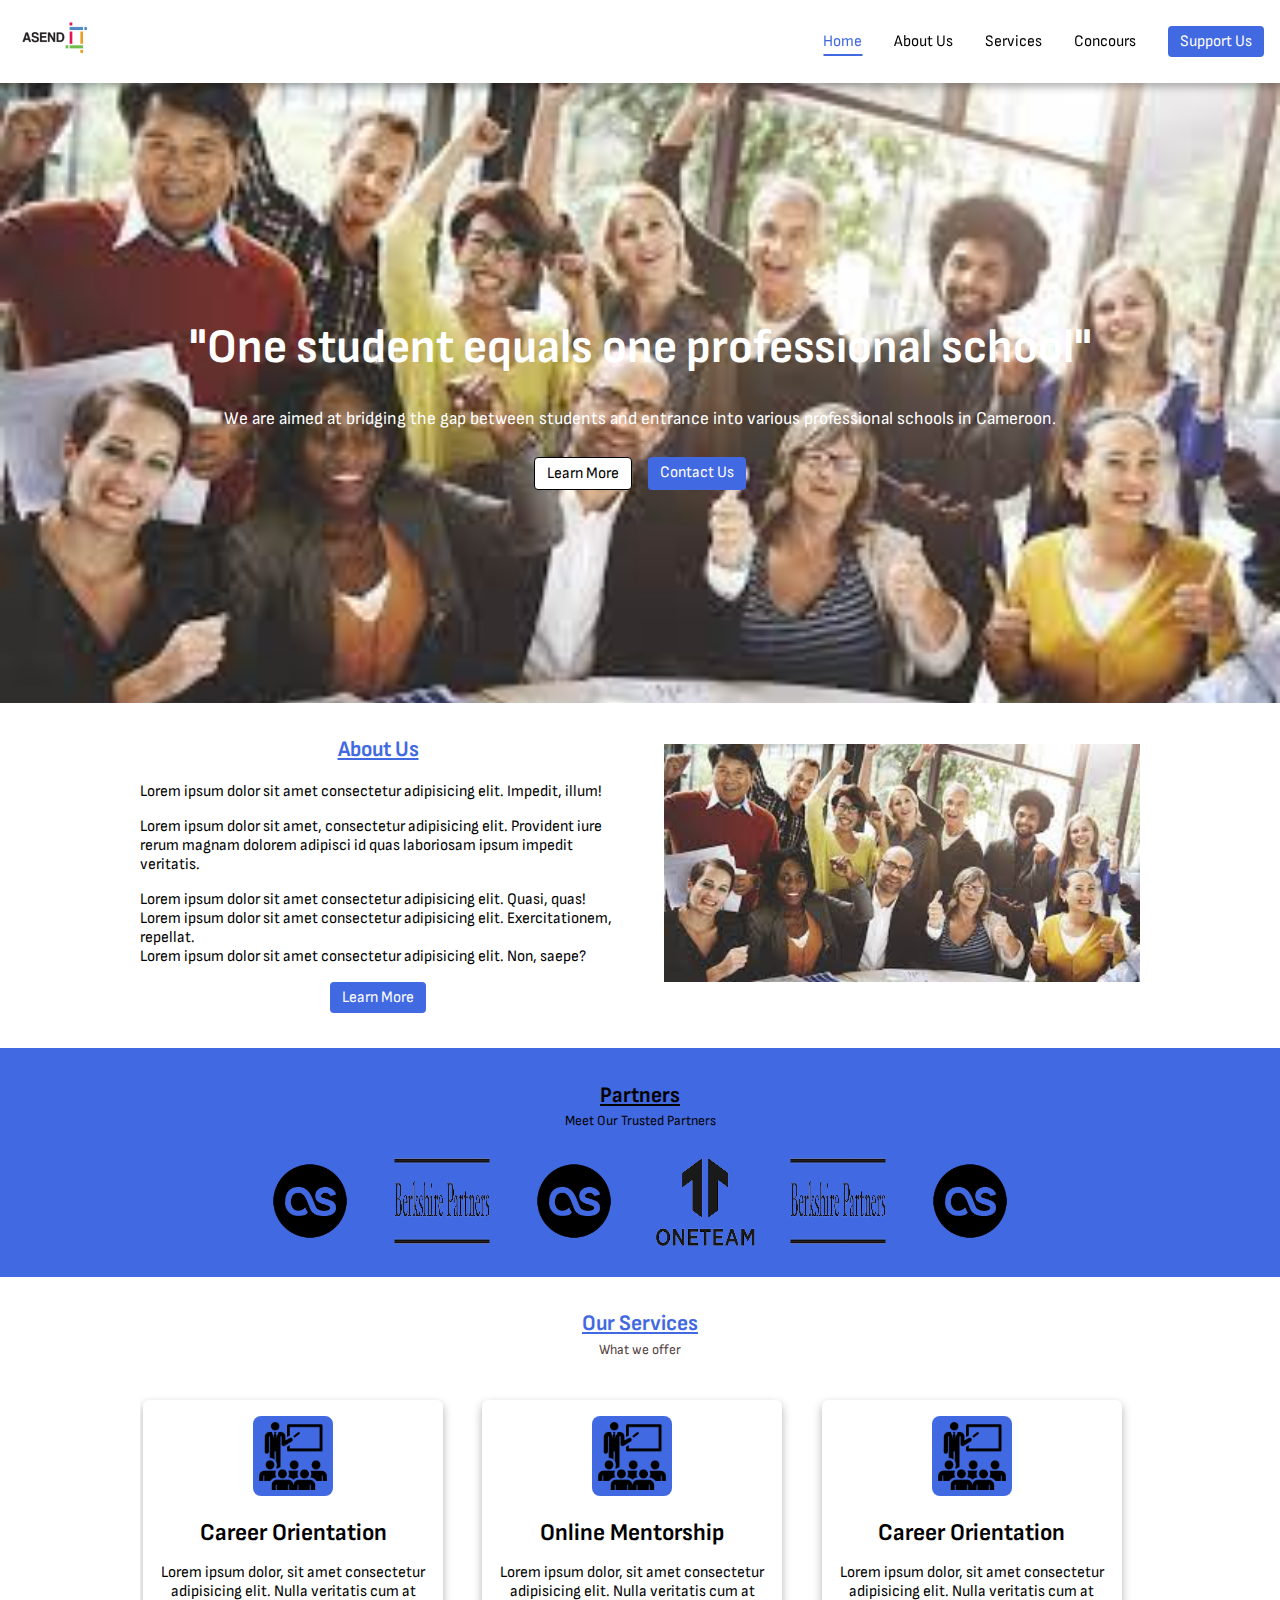
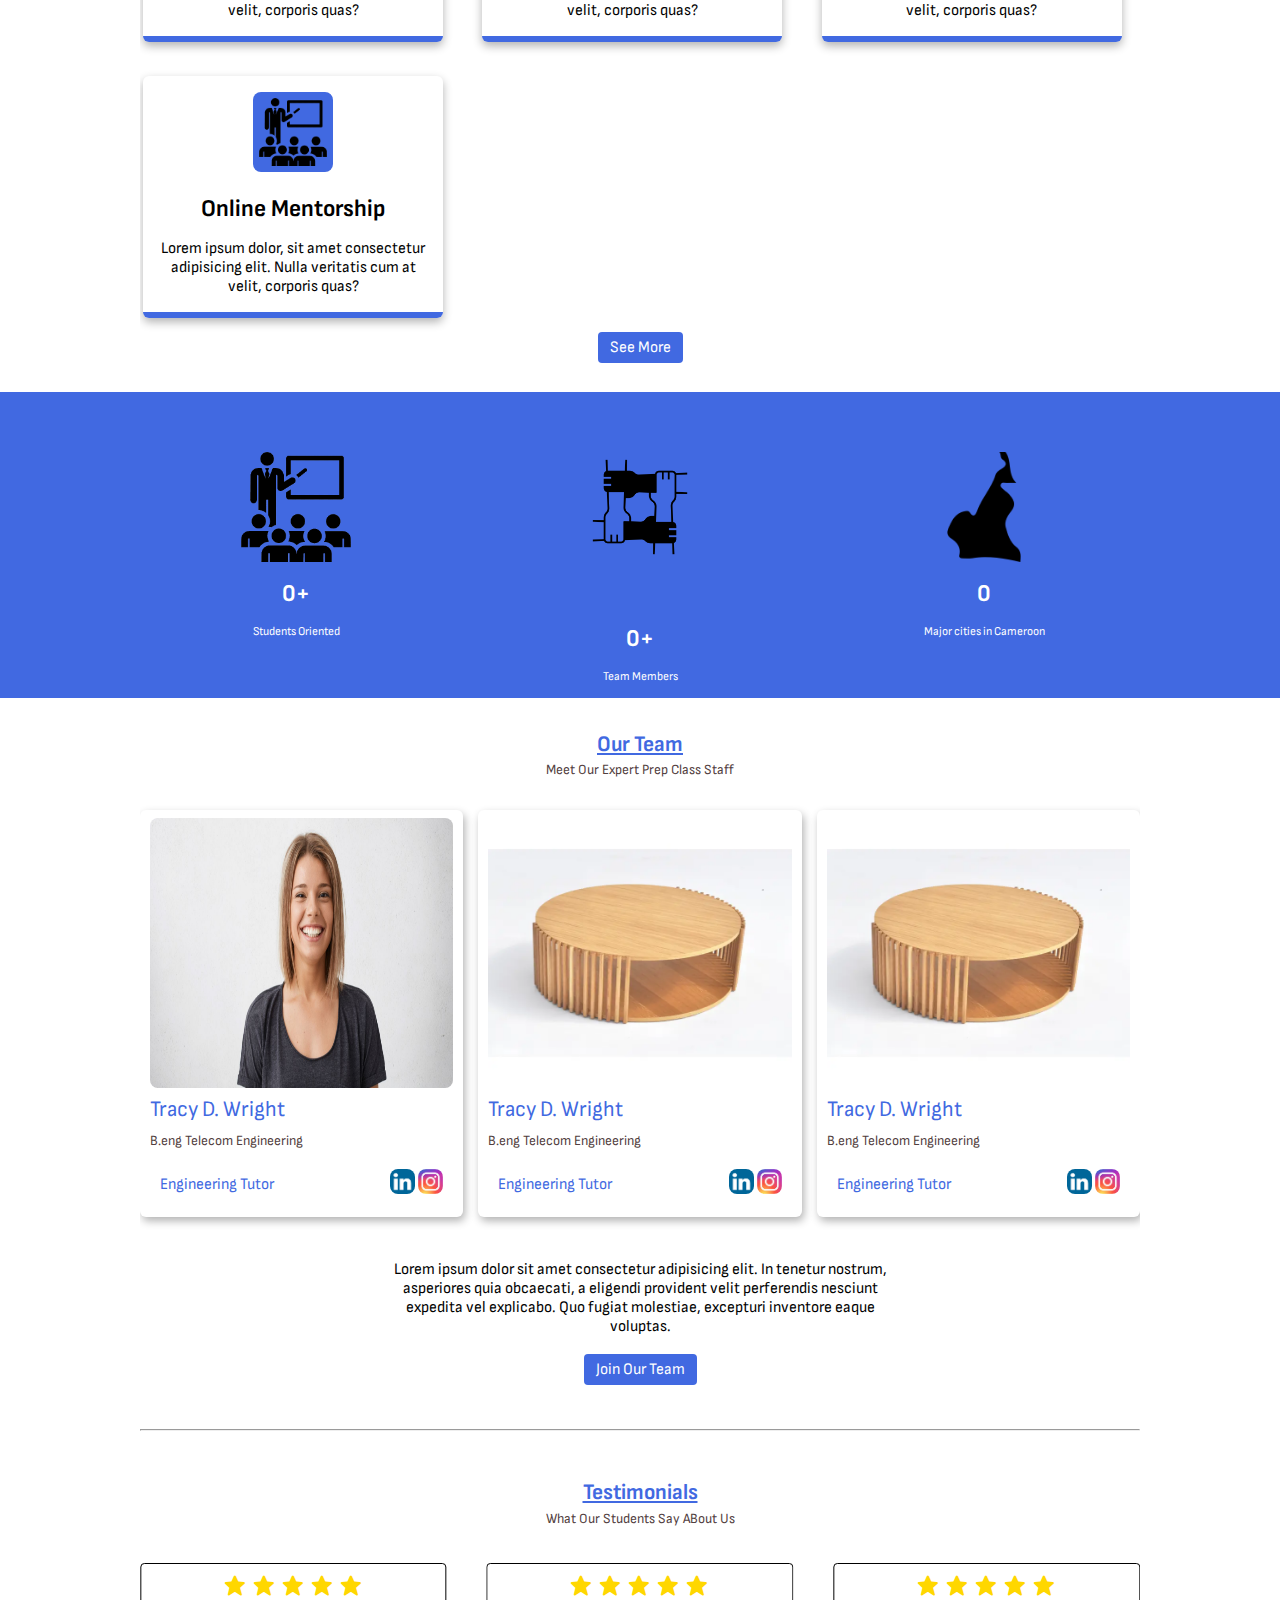
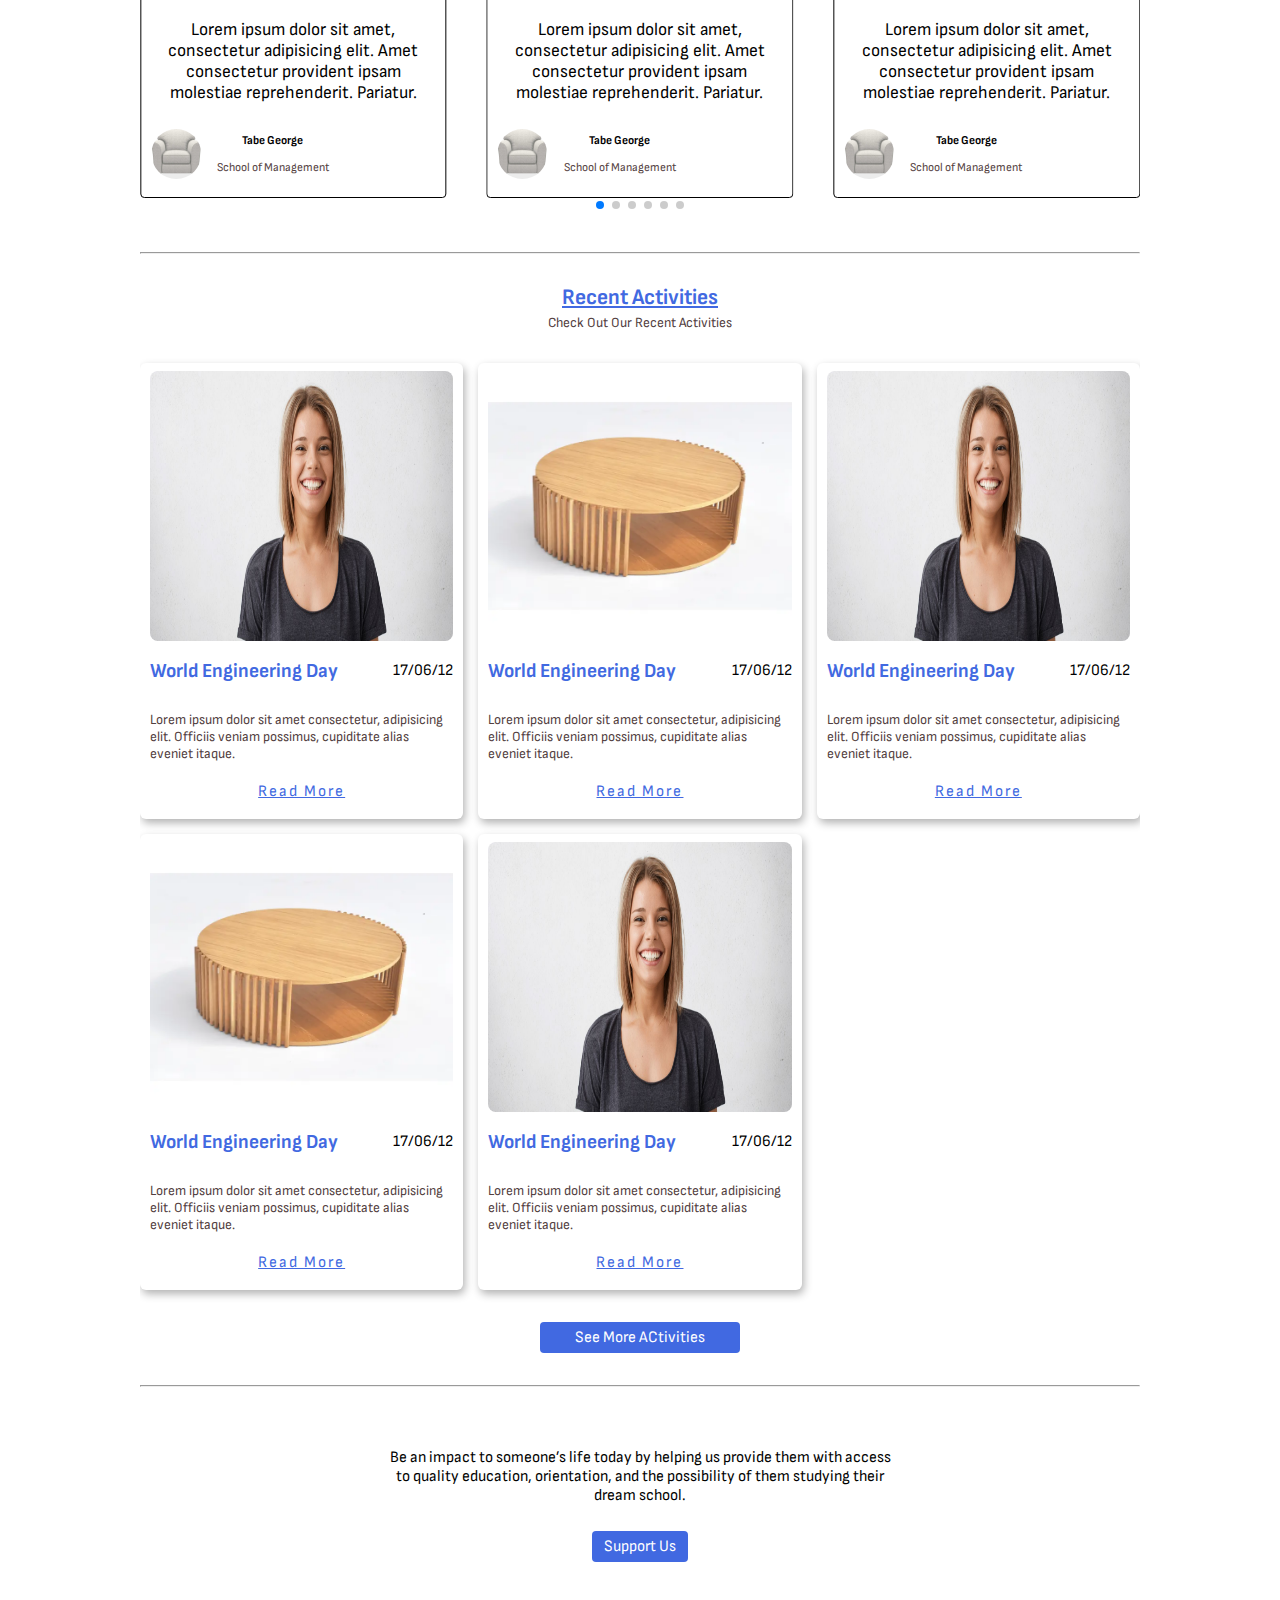
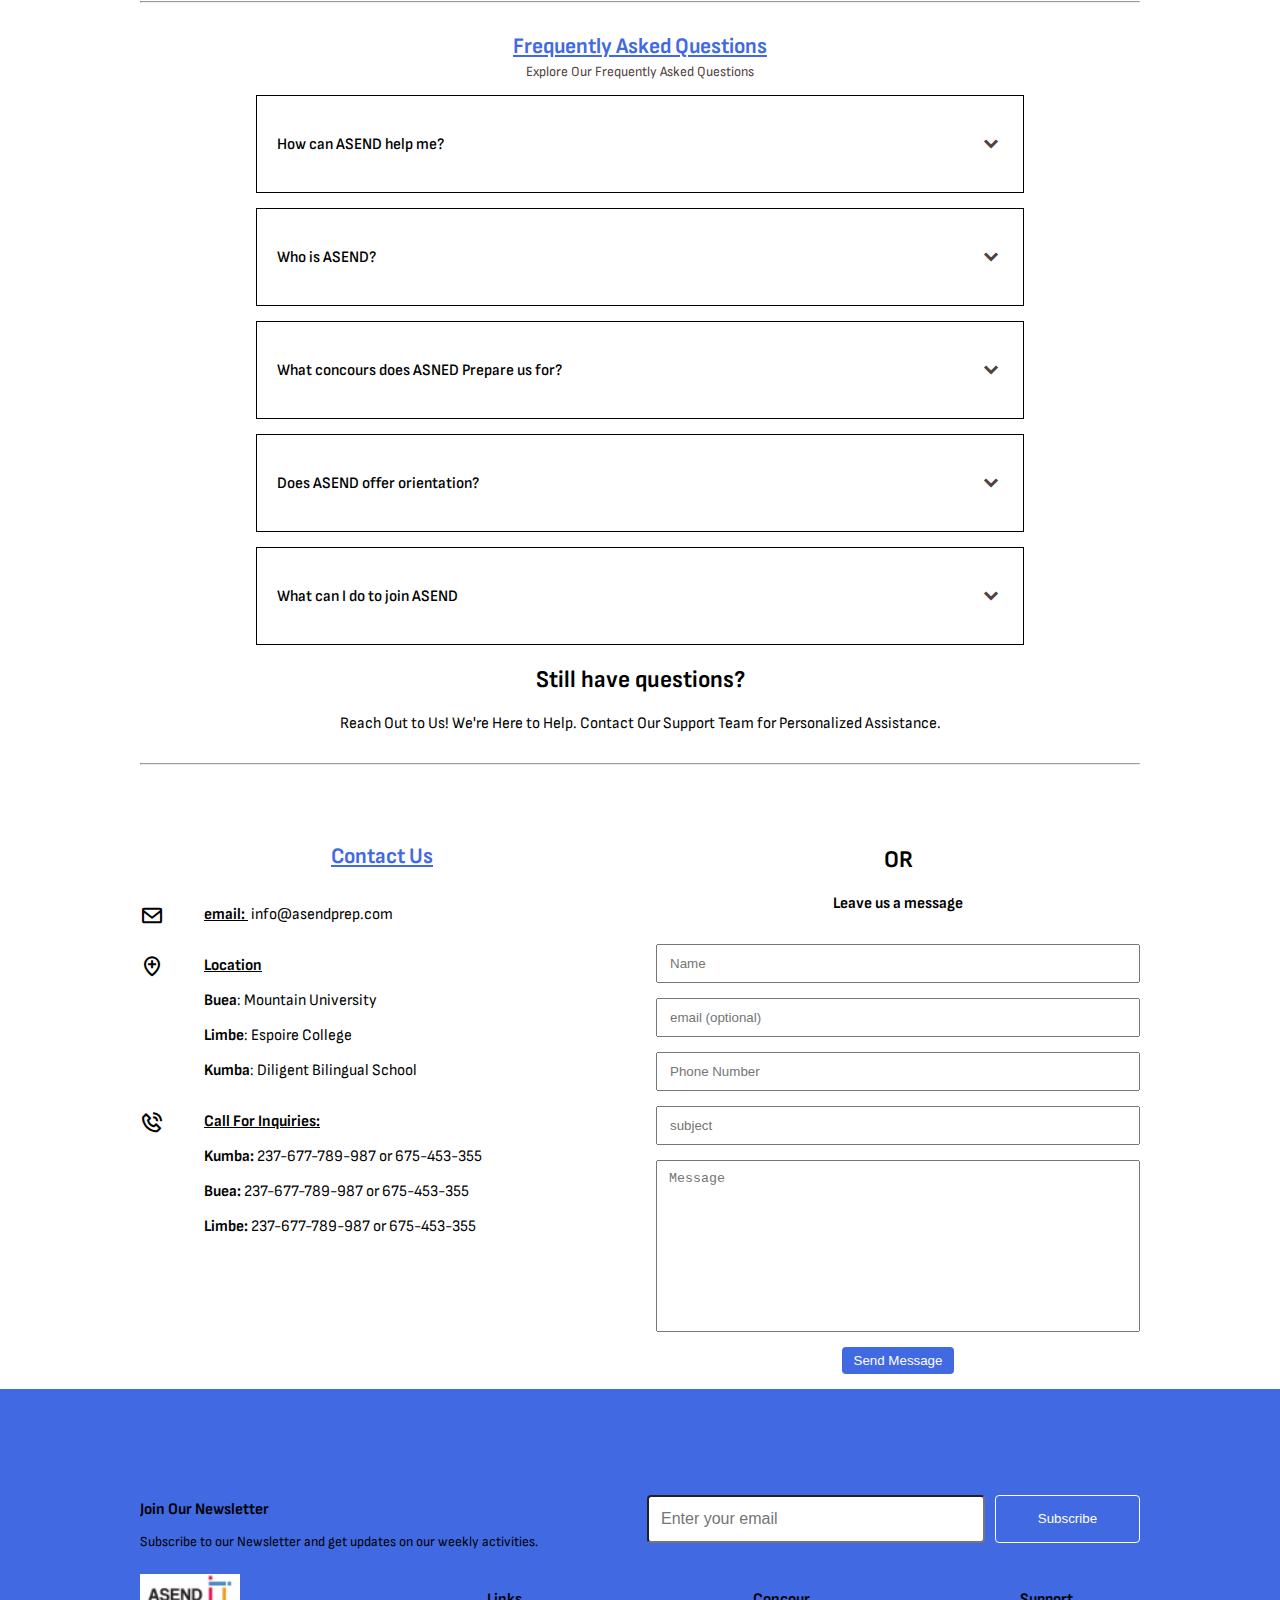
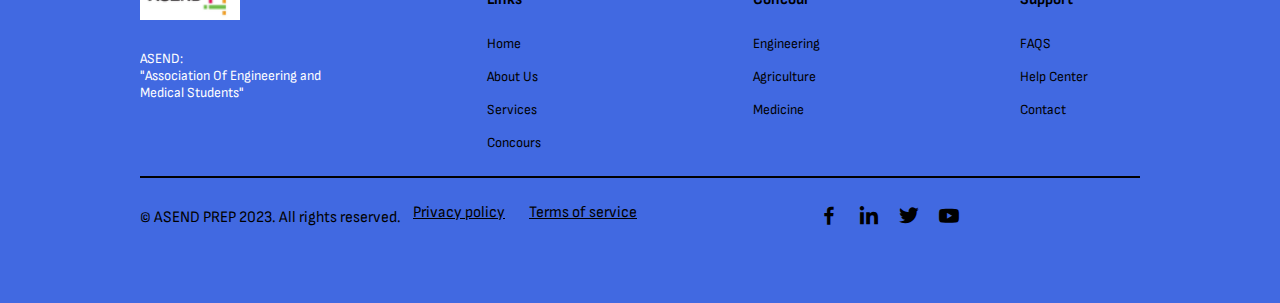
==== commit d3e8276c: "added preloader and form submit" ====
--- a/index.html
+++ b/index.html
@@ -26,6 +26,8 @@
   </head>
   <body>
     <!-- body starts -->
+    <!-- pre loader -->
+    <div id="preloader"></div>
     <!-- ====================================================================================================================================================================================================================================================== -->
     <!-- header  -->
     <header class="container">
@@ -63,7 +65,7 @@
           <a href=""><i class="bx bxl-twitter"></i></a>
           <a href=""><i class="bx bxl-youtube"></i></a>
         </div>
-        <a href="#contact" class="btn">Contact Us</a>
+        <a href="#contact" class="btn contact">Contact Us</a>
       </div>
       <!-- desktop nav -->
       <nav class="desktop-nav">
@@ -105,7 +107,7 @@
             <li>Lorem ipsum dolor sit amet consectetur adipisicing elit. Exercitationem, repellat.</li>
             <li>Lorem ipsum dolor sit amet consectetur adipisicing elit. Non, saepe?</li>
           </ul>
-          <a href="" class="btn">Learn More</a>
+          <a href="about.html" class="btn">Learn More</a>
         </div>
         <div class="image">
           <img src="assets/img/people.jpg" alt="">
@@ -180,7 +182,7 @@
           <img src="assets/img/students.png" alt="">
           <div class="text">
             <h2>
-              4000+
+              <span data-val="4000" class="num">0</span>+
             </h2>
             <span>Students Oriented</span>
           </div>
@@ -190,8 +192,7 @@
           <img class="team-icon" src="assets/img/hands together.png" alt="">
           <div class="text">
             <h2>
-              100+
-            </h2>
+              <span data-val="100" class="num">0</span>+            </h2>
             <span>Team Members</span>
           </div>
         </div>
@@ -199,7 +200,7 @@
           <img src="assets/img/cameroom.png" alt="">
           <div class="text">
             <h2>
-              3
+              <span data-val="3" class="num">0</span>
             </h2>
             <span>Major cities in Cameroon</span>
           </div>
@@ -482,7 +483,7 @@
 
     <!-- ====================================================================================================================================================================================================================================================== -->
     <!-- faqs -->
-    <section class="container">
+    <section class="container" id="faqs">
       <hr>
       <div class="faqs-container">
         <h2 class="header">
@@ -567,10 +568,10 @@
       <div class="contact-form">
         <h2>OR</h2>
         <p class="bold">Leave us a message</p>
-        <form action="https://submit-form.com/X4rYrLKC" method="post">
+        <form action="https://formspree.io/f/xvojwyga" method="post">
           <input type="text" name="Name" placeholder="Name" required>
           <input type="text" name="email" placeholder="email (optional)">
-          <input type="text" name="Phone Number" placeholder="Phone Number" required>
+          <input type="text" name="Phone Number" placeholder="Phone Number" required id="numberInput">
           <input type="text" name="subject" placeholder="subject" required>
           <textarea name="message" id="" cols="30" rows="10" placeholder="Message" required></textarea>
           <button type="submit" class="btn">Send Message</button>
@@ -591,13 +592,15 @@
               activities.
             </p>
           </div>
-          <form action="https://submit-form.com/fcAUaFlh" method="post">
+          <form action="https://formspree.io/f/xvojwyga" method="post">
             <input type="text" name="Newsletter Email" placeholder="Enter your email" />
             <button type="submit" class="btn-white">Subscribe</button>
           </form>
         </div>
         <div class="links">
-          <div class="img"><img src="assets/img/logo.png" alt="" /></div>
+          <div class="img"><img src="assets/img/logo.png" alt="" />
+            <p class="text-white">ASEND: <br> "Association Of Engineering and Medical Students"</p>
+          </div>
           <div>
             <p class="bold">Links</p>
             <div>
@@ -609,18 +612,18 @@
           </div>
           <div>
             <p class="bold">Concour</p>
-            <div>
-              <a href="index.html">Engineering</a>
-              <a href="">Agriculture</a>
-              <a href="">Medicine</a>
+            <div class="conour-footer">
+              <p>Engineering</p>
+              <p>Agriculture</p>
+              <p>Medicine</p>
             </div>
           </div>
           <div>
             <p class="bold">Support</p>
-            <div>
-              <a href="index.html">FAQS</a>
-              <a href="">Help Center</a>
-              <a href="">Privacy Policy</a>
+            <div class="conour-footer">
+              <a href="index.html#faqs">FAQS</a>
+              <p>Help Center</p>
+              <a href="#contact">Contact</a>
             </div>
           </div>
           </div>
--- a/css/style.css
+++ b/css/style.css
@@ -73,6 +73,23 @@
 }
 .back #back-top.active {
   display: block;
+}
+
+#preloader {
+  background-color: #f1f2f3;
+  height: 100vh;
+  width: 100vw;
+  position: fixed;
+  z-index: 101;
+  background-image: url(../assets/img/loader-200px.svg);
+  background-repeat: no-repeat;
+  background-position: center;
+  background-size: 80px;
+}
+@media (min-width: 768px) {
+  #preloader {
+    background-size: 100px;
+  }
 }
 
 .card-container {
@@ -362,6 +379,15 @@
   color: white;
   transition: 0.4s ease;
 }
+footer .conour-footer p {
+  margin: 0;
+}
+footer .img {
+  width: 200px;
+}
+footer .img img {
+  width: 100px !important;
+}
 footer p {
   font-size: 14px;
 }
@@ -519,6 +545,14 @@
   margin-top: -20px;
   margin-bottom: 0px;
 }
+.header-leadership {
+  margin-top: -20px;
+}
+
+.header-leadershipt {
+  margin-bottom: 0px;
+}
+
 #our-mission p {
   max-width: 700px;
 }
@@ -672,6 +706,8 @@
   display: flex;
   align-items: center;
   color: white;
+  min-height: 375px;
+  margin-top: 43px;
 }
 @media (min-width: 576px) {
   .hero {
@@ -893,8 +929,12 @@
   margin: 0;
   padding: 10px;
 }
+.stats .container h2 span {
+  font-size: 24px;
+  margin: 0;
+}
 .stats .team-members .text {
-  margin-top: -20px;
+  margin-top: -30px;
 }
 @media (min-width: 768px) {
   .stats .team-members .text {
